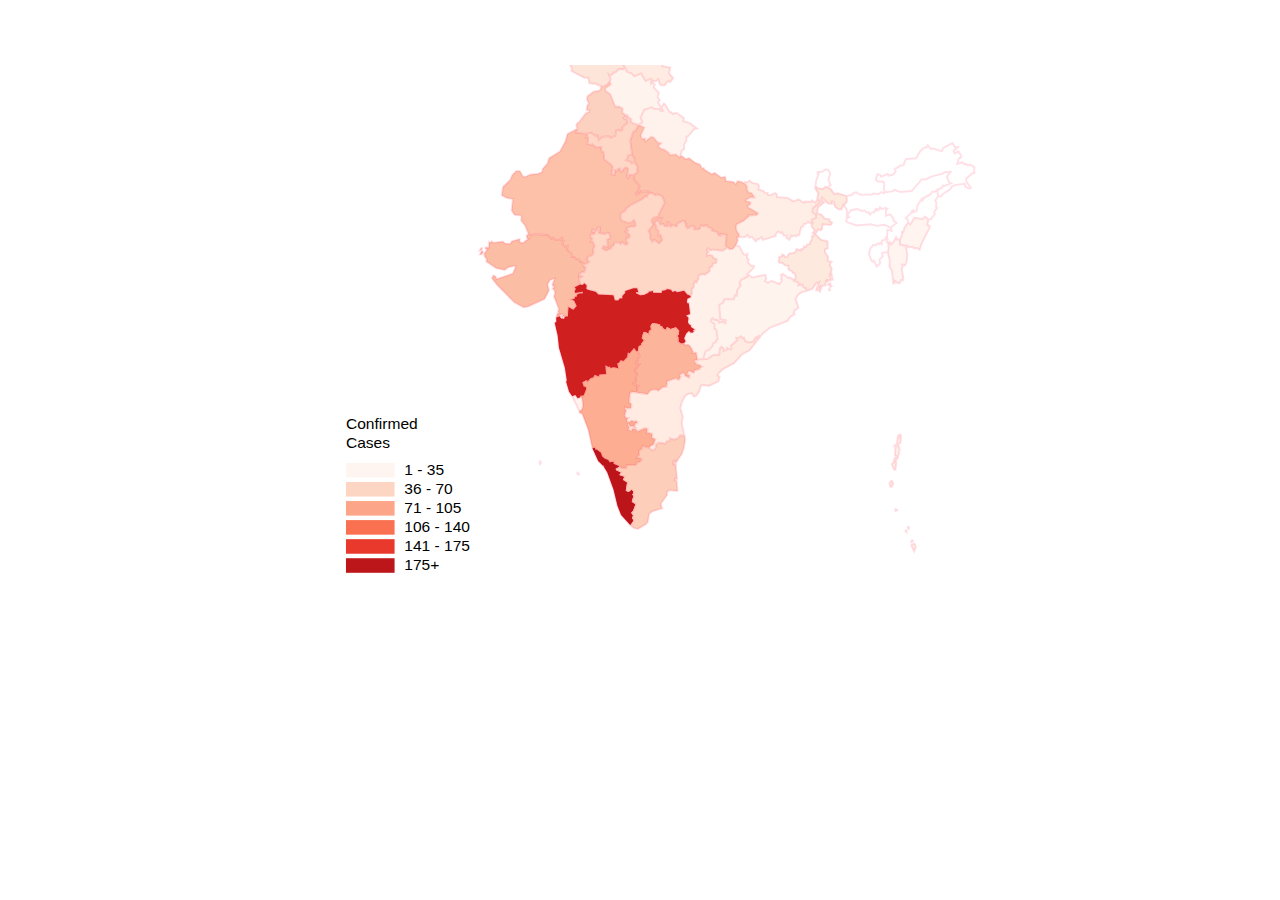
==== try.html @ c1fb84e0 "penultimate commit" ====
<!doctype html>
<html lang="en">
  <head>
    <!-- Required meta tags -->
    <meta charset="utf-8">
    <meta name="viewport" content="width=device-width, initial-scale=1, shrink-to-fit=no">
    <meta http-equiv="X-UA-Compatible" content="ie=edge">
    <!-- Bootstrap CSS -->
    <link rel="stylesheet" href="https://stackpath.bootstrapcdn.com/bootstrap/4.4.1/css/bootstrap.min.css" integrity="sha384-Vkoo8x4CGsO3+Hhxv8T/Q5PaXtkKtu6ug5TOeNV6gBiFeWPGFN9MuhOf23Q9Ifjh" crossorigin="anonymous">
    <link rel="stylesheet" href="./assets/css/bootstrap.min.css">
    <link rel="stylesheet" href="https://use.fontawesome.com/releases/v5.3.1/css/all.css" integrity="sha384-mzrmE5qonljUremFsqc01SB46JvROS7bZs3IO2EmfFsd15uHvIt+Y8vEf7N7fWAU"
     crossorigin="anonymous">
     <style>
      @import url('https://fonts.googleapis.com/css?family=Unlock&display=swap');
      @import url('https://fonts.googleapis.com/css?family=ZCOOL+QingKe+HuangYou&display=swap');
      @import url('https://fonts.googleapis.com/css?family=Bowlby+One+SC&display=swap');
      @import url('https://fonts.googleapis.com/css?family=Righteous&display=swap');
      </style>
<script>
	function setdata(x)
	{
	document.getElementById("state").innerHTML=x
	}
	</script>
</head>
<body>
		<div class="jumbotron bg-transparent sm-12">
			<div class="row">
				<div class="col-sm-3">
					<div class="card bg-dark" align="center" id="state" style=" border: 1px #fff; border-radius: 20px; font-family: Unlock, cursive; color: #fff;">
					</div>
				</div>
				<div class="col-sm-9">
          <div class="card" style="border-color: #fff;">
<svg style="width: 70%; height: auto;" id="chart" viewbox="0 0 650 750"><g class="states"><path class="path-region" d="M585.8972010619714,492.06662929901586L587.2715251524203,495.7991765768742L585.661602646466,500.5640186314718L582.5202904397261,494.0624638023126ZM583.5412169069166,488.4802526366063L584.2872785560173,489.70054491953795L582.0883600112995,491.54910907993303ZM577.7690557270325,478.2664381549165L577.6905229218642,480.74717754569696L576.5125308443369,479.34029559047315ZM580.2821054924245,474.59929049317094L579.9679742717503,478.0812740849344L579.0255806097284,475.6366567684023ZM567.5205246525443,456.8280990778288L568.1487870938925,458.1282723216316L566.4210653801854,458.87110745531857L566.2639997698486,457.1624551760149ZM562.6907571346821,427.40478198118524L564.0650812251306,430.9138924350405L562.337359511424,434.2715372985507L560.9630354209753,433.63747413621866L560.2955065770429,429.79421394979613ZM565.8320693414219,403.5237658183072L566.8529958086121,404.6117943726571L566.499598185354,406.37462139314863L567.1278606267017,406.93708865226097L566.1462005620958,408.73654110633424L567.3241926396233,408.9239454339987L566.3425325750168,416.3393888263923L564.9289420819844,416.3019649994751L562.6122243295135,410.4978556986275L564.2221468354678,409.1488210402193ZM568.0309878861397,402.36042320949014L569.0126479507458,402.6231386317089L568.8163159378244,404.2366403823837L566.970795016365,406.63711434235273L567.0493278215331,403.67385361501636ZM569.3267791714197,391.42572510855916L570.5440376515312,394.547227264266L570.190640028273,399.5071335829117L569.0911807559141,401.9850899440919L566.8137294060277,402.51054810772075L565.871335744006,401.83494822071657L566.2639997698486,393.0055507882631ZM565.7928029388374,390.071144815442L566.18546696468,392.1780923937955L565.2430733026581,392.02762903842597ZM571.6042305213057,379.67212841003015L572.1539601574855,383.40507405099333L570.3869720411944,383.48045375068557L571.8790953393957,384.950096057888L571.6827633264745,388.452632948923L567.6383238602973,391.6890680293433L568.8555823404085,381.4447395930324Z" fill="rgb(255, 240, 233)" onclick="setdata('State: Andaman And Nicobar Islands&lt;br&gt;2 cases. &lt;br&gt;0 cured. &lt;br&gt;0 death. &lt;br&gt;0.66% from Andaman And Nicobar Islands');" pointer-events="all" style="cursor: pointer;"><title>0.66% from Andaman And Nicobar Islands</title></path><path class="path-region" d="M610.1245714564513,135.29448278331319L609.4177762099348,128.347908420424L613.9726789097074,126.53573911703927L615.3470030001561,123.89717920369122L616.2893966621778,124.68083392617774L623.7107467506005,121.8335837197227L621.3940289981299,120.47053795933579L619.2343768559965,114.80263815125454L623.0824843092525,110.11638748227688L616.603527882852,110.32396099773098L615.0328717794821,111.81789483878498L603.9990126533089,114.55406806887851L597.3237242139871,117.7832425961472L593.6326823710679,117.45226771072345L582.9129544655689,129.66491251167872L571.4864313135531,130.73439935392577L565.2038069000739,128.347908420424L563.9080156147936,129.82948269134857L555.5835382669334,131.14560257101954L554.2092141764849,127.52438042885933L554.9160094230015,123.64965085376781L554.0128821635637,120.05732480950917L547.6909913475001,119.60269938929775L546.0810688415461,117.57638923691377L547.9658561655897,112.23269122177987L550.7145043464868,113.18641801669332L551.6176316059248,114.88548845734113L558.1751208374935,112.1082607503701L559.0782480969315,113.76673964481404L563.5153515889513,112.93766065531327L566.6173973931068,109.61812858723346L565.5964709259163,107.08350754791059L571.5649641187217,103.46330691453136L574.5492107151244,103.08844917269403L576.9837276753478,96.83095531220204L587.5071235679256,95.95341126201208L592.4154238909564,87.82898420358185L596.1849985390438,84.97365664045151L598.3839170837618,84.93163685687784L599.6011755638735,82.57715019938291L602.585422160276,86.23384967594029L606.1586647954425,86.14986089649585L614.0119453122918,88.83580049133786L615.5826014156614,85.22575724064927L624.928005230712,80.30417644743488L627.598120606441,84.67950004583213L630.3860351899225,84.4693623115578L626.1452637108237,88.54219659183639L627.4803213986881,90.97365397219528L631.132096839023,88.83580049133786L634.1163434354257,93.6533273976844L633.7236794095832,95.1591242986392L631.7210928777868,95.91161423521862L629.9541047614955,101.67171772558106L635.0980035000318,100.25403132977226L636.9827908240757,102.08850241870095L639.1424429662093,101.88012039258604L640.8701646799159,103.25506084032338L643.1476160298023,102.46353808606614L647.4669203140695,105.08692164672004L647.5061867166537,111.19554936809436L645.3858009771045,111.32003295975528L639.1031765636251,117.03847774051928L639.3387749791304,120.18129701893685L643.8544112763188,126.57694139924706L641.9696239522752,127.07130843561163L638.5534469274455,125.34053585028545L637.4539876550866,122.28774247773009L627.5195878012721,123.60839339911871L624.0641443738589,125.34053585028545L622.6898202834104,127.85382864794428L615.5433350130772,132.37875374099082L613.3836828709441,135.13031797728496Z" fill="#ffffff" onclick="setdata('State: Arunachal Pradesh&lt;br&gt;0 cases. &lt;br&gt;0 cured. &lt;br&gt;0 death. &lt;br&gt;0.00% from Arunachal Pradesh');" pointer-events="all" style="cursor: pointer;"><title>0.00% from Arunachal Pradesh</title></path><path class="path-region" d="M609.4177762099348,128.347908420424L607.5329888858912,130.1174509650187L604.0382790558933,130.48764068354308L602.5461557576918,132.95398939685373L595.7138017080329,136.64838121971837L594.2216784098314,139.312753672636L593.4756167607311,137.67351538125325L588.7636484506213,145.04069535158112L588.2139188144422,150.0611780702307L584.7192089844441,151.60999148785407L584.7977417896127,149.4495157310762L583.1092864784898,150.38733110973197L583.423417699164,151.48775479364116L576.905194870179,157.3478071349473L579.0648470123126,159.4602944786693L579.3789782329868,162.01708963907686L575.3738051693936,167.8912044241173L574.4314115073716,171.69146457862365L573.057087416923,171.77225523238565L572.7822225988332,175.96961134919616L571.0937672877108,179.4349722873422L568.1487870938925,179.47523795262714L566.970795016365,177.13871987540915L564.300679640636,182.29217469594016L561.709097070076,184.50319709332535L561.0023018235595,182.29217469594016L558.8033832788417,182.29217469594016L557.3505263832246,182.33239300255025L558.4107192529991,179.67655623517487L557.7039240064828,177.46113272067595L558.0180552271568,169.6708067076827L562.337359511424,170.43885891526696L561.3164330442335,167.28421601257105L567.4812582499599,162.463227413541L564.2614132380518,159.86632214977203L563.9080156147936,157.26651922590793L560.9237690183909,153.64631256123397L556.6437311367081,155.07066626434516L556.5651983315397,149.2863781241794L558.1358544349096,148.0216662024851L556.7615303444609,147.04205221837634L551.6568980085087,148.0216662024851L550.5181723335659,146.26622522740615L548.790450619859,149.4495157310762L547.2197945164892,149.6534213620514L547.2590609190731,148.14408833193397L546.1988680492987,148.06247430961514L544.510412738176,151.36551158442842L544.4318799330076,151.28401249110186L542.0366293753686,151.81370483966742L540.1518420513248,153.93125371571256L538.8953171686287,151.48775479364116L537.4031938704272,151.97666250222517L534.1833488585194,149.53108016666727L531.7095654957118,150.22426040108343L527.115396393355,148.26650388677592L520.7935055772914,149.36794838379592L516.9453981240351,153.84984555383926L518.8301854480792,156.6161132973694L516.7883325136984,157.10393485696727L516.1993364749346,158.68864672138238L516.4742012930244,149.04164986484795L513.882618722464,145.3267115451314L513.882618722464,143.52829514320348L516.2778692801032,141.11453339006772L516.3171356826874,141.0735998852117L516.3171356826874,134.84300043432734L522.1285632651557,133.57014779897509L522.796092109088,131.84447258776805L525.9766707184119,130.981130465192L530.1389093923422,133.4880032284426L542.115162180537,133.36478067294905L543.3716870632329,132.29656502911888L548.9475162301958,132.74856522593342L551.8924964240143,130.73439935392577L554.6411446049115,132.04998059439362L555.5835382669334,131.14560257101954L563.9080156147936,129.82948269134857L565.2038069000739,128.347908420424L571.4864313135531,130.73439935392577L582.9129544655689,129.66491251167872L593.6326823710679,117.45226771072345L597.3237242139871,117.7832425961472L603.9990126533089,114.55406806887851L615.0328717794821,111.81789483878498L616.603527882852,110.32396099773098L623.0824843092525,110.11638748227688L619.2343768559965,114.80263815125454L621.3940289981299,120.47053795933579L623.7107467506005,121.8335837197227L616.2893966621778,124.68083392617774L615.3470030001561,123.89717920369122L613.9726789097074,126.53573911703927Z" fill="#ffffff" onclick="setdata('State: Assam&lt;br&gt;0 cases. &lt;br&gt;0 cured. &lt;br&gt;0 death. &lt;br&gt;0.00% from Assam');" pointer-events="all" style="cursor: pointer;"><title>0.00% from Assam</title></path><path class="path-region" d="M485.80714087472825,138.04244863786477L488.71285466596214,141.23732943770932L481.1737053697873,147.6951750314571L480.8595741491133,151.03949782554787L484.7862144075377,154.62310702662091L484.3935503816954,157.22587420264972L480.19204530518095,159.21664388617364L480.1135125000126,161.36801003823012L481.33077098012427,162.13877201206242L480.23131170776514,163.63900171567155L476.3832042545091,161.44915484479128L474.73401534597065,163.2336289069866L472.1424327754105,163.59846758650963L471.55343673664674,166.15075356796876L469.5508502048501,166.6770716686517L467.23413245237975,175.08232209326542L465.34934512833615,175.00164317258702L463.93575463530306,176.53407947124572L462.83629536294416,175.28400753031116L460.6766432208108,176.33249891828922L459.49865114328327,175.5663386821093L457.1034005856443,179.83759881314478L454.15842039182576,177.94467117823177L454.15842039182576,175.84863665438832L451.2134401980072,175.32434258439662L449.8783825101432,172.17616744999071L448.1899271990203,173.06453380396107L446.93340231632465,171.73186024773986L445.1664142000336,171.77225523238565L443.1245612656528,174.15435059957724L443.2030940708212,175.92928712739314L429.8917835947616,179.95837372179005L428.43892669914453,177.01780393730758L425.65101211566343,179.55576727419236L424.11962241487754,179.19336422778434L422.74529832442886,181.60836177473874L418.66159245566723,176.7759538511541L416.07000988510686,177.8640881649003L414.02815695072627,174.88061970479282L411.82923840600847,176.89688192991343L411.6721727956715,176.81626388546488L410.3371151078072,177.05810992427143L409.74811906904347,177.34023295722363L405.38954838219206,177.01780393730758L405.74294600545045,176.5743935556677L405.74294600545045,176.49376471153658L404.8398187460127,173.0241606814905L404.7612859408441,173.0241606814905L403.46549465556404,172.0550009662291L402.28750257803677,167.648427754505L402.7979658116319,164.08483094778666L410.3371151078072,160.231686565853L415.52028024892775,155.64016168145275L415.36321463859076,154.50103034894698L419.72178532544194,154.94861326047072L420.78197819521665,153.72772791660634L421.017576610722,153.84984555383926L423.1772287528556,154.82655380298576L425.02274967431504,152.62837753620835L415.00981701533215,146.6745882283567L414.18522256106326,144.91810593422332L416.8946043393762,143.52829514320348L417.169469157466,141.31918974785174L412.4575008473564,139.84524811958414L412.536033652525,138.7391567064534L416.8160715342076,136.15614961743847L421.4102406365646,136.40227899112597L418.1903956246563,131.68005244409335L415.088349820501,131.2278340354381L413.16429609387274,126.78294120153572L413.9103577429735,125.54665191549691L411.6721727956715,122.28774247773009L411.3187751724131,120.38790162497634L414.46008737915304,120.51185494655999L416.03074348252267,118.81721253902549L418.85792446858864,121.25542630396205L424.9442168691469,122.45286762545129L426.08294254408975,124.68083392617774L425.29761449240505,128.14205533895648L430.7949108541993,129.78834129770559L432.0514357368952,131.51562008273226L434.87861672296094,131.6389454993702L435.11421513846653,133.73442782352913L437.3524000857685,134.10401346015198L442.1036347984623,131.84447258776805L444.30255334317985,133.07723476655093L444.42035255093265,135.99204827886274L454.9437484435107,136.5253334974405L461.73683609058526,140.29572172056345L466.6451364136162,138.1654128741249L472.3387647883319,141.76936826579612L473.163359242601,140.41856248266964L479.7601148767544,140.62328216848226L480.27057811034956,139.43564822239404L484.0008863558526,141.64660122970503Z" fill="rgb(255, 238, 230)" onclick="setdata('State: Bihar&lt;br&gt;9 cases. &lt;br&gt;0 cured. &lt;br&gt;1 death. &lt;br&gt;1.00% from Bihar');" pointer-events="all" style="cursor: pointer;"><title>1.00% from Bihar</title></path><path class="path-region" d="M289.0824639276552,54.0637646516293L289.00393112248685,54.789083230061806L289.0824639276552,55.2582638075761L288.88613191473405,55.55677475261518L288.925398317318,55.68469409328429L287.62960703203794,55.55677475261518L287.3940086165326,55.428847060224825L287.3547422139484,55.428847060224825L287.2762094087798,55.30091101347398L287.2762094087798,55.17296660972295L287.0798773958586,55.130316617572134L287.0798773958586,55.08766569647412L287.1191437984428,54.95970735852154L286.687213370016,54.149110210706L287.1584102010272,53.97841536697251L287.3547422139484,53.722345151678724L287.51180782428537,53.636980956856746L287.55107422686956,53.55161303253226L287.62960703203794,53.46624137791957L288.1400702656333,53.594297460931784L288.1793366682175,53.67966352040662L288.1008038630489,53.67966352040662L288.3756686811387,53.722345151678724L288.5327342914759,53.636980956856746L288.45420148630706,54.02109047504723L288.8075991095652,54.02109047504723Z" fill="rgb(255, 239, 231)" onclick="setdata('State: Chandigarh&lt;br&gt;7 cases. &lt;br&gt;0 cured. &lt;br&gt;0 death. &lt;br&gt;0.88% from Chandigarh');" pointer-events="all" style="cursor: pointer;"><title>0.88% from Chandigarh</title></path><path class="path-region" d="M413.08576328870436,194.28818744630757L413.24282889904157,194.24816375552683L414.14595615847907,194.08806257221886L414.26375536623186,194.08806257221886L413.5569601197153,198.96654826005624L415.36321463859076,199.80533311103034L414.656419392074,203.15769374314914L417.9155308065667,206.54547106793126L420.5856461822955,206.54547106793126L420.7034453900483,208.45658925743123L414.18522256106326,215.13438263873684L414.14595615847907,217.99105853874562L407.94186455016825,220.7257944705965L406.4104748493826,223.061949546334L406.01781082354,225.6333049527147L407.1565364984833,226.62162881976866L403.3084290452273,232.22842749122617L403.2298962400587,237.35127442217458L401.38437531859904,236.68190874282033L400.0493176307348,241.0888558909674L390.35051619242586,240.89226704165617L388.897659296809,244.78214144035275L385.04955184355254,246.66619271384707L386.14901111591166,261.4205507529946L391.64630747770616,262.6304208607272L391.41070906220057,265.516479725879L387.52333520636034,264.1518053716392L385.16735105130533,265.43851537350344L383.83229336344107,262.8255143105519L379.51298907917385,261.9279766536116L378.0601321835568,260.4444834065952L376.8036073008609,261.88894702361273L376.7643408982767,264.19080485728404L380.1412515205218,266.17909351675206L380.06271871535364,270.85215751446583L382.222370857487,272.87488012090387L383.4003629350143,282.42562705164846L382.222370857487,282.7744797446722L381.79044042906025,284.9442349709577L378.45279620939937,286.68669015039103L378.33499700164657,288.9310880180375L374.8010207690643,292.8356180710118L370.99217971839266,294.41925350416756L368.5183963555851,302.71092135737996L363.49229682480154,302.55685123387605L363.37449761704875,302.6338872036207L362.785501578285,303.17308817223574L362.58916956536405,303.1345767646559L361.33264468266793,296.27226769456837L361.33264468266793,296.11789080489865L357.1704060087379,296.0406995726706L358.03426686559123,294.72816379569036L356.93480759323256,292.56516245329766L356.97407399581675,292.4492458477226L355.3641514898627,289.66597270681575L352.85110172447094,287.69299851928355L350.298785556495,288.4281731130699L349.0029942712147,286.0285438849872L350.37731836166313,284.32445995552666L349.0029942712147,281.0686021433751L351.0841136081797,276.37253654530315L354.06836020458263,273.4969821867796L354.85368825626733,275.090532697108L357.4060044242433,275.5567787158085L358.97666052761315,274.2744290553496L358.07353326817565,272.95264991724986L359.8797877870509,272.25264925782085L355.87461472345785,269.5677968229186L355.95314752862646,268.049201635083L353.75422898390866,266.5298288471309L352.85110172447094,264.3078002078316L353.44009776323446,260.05396480033L351.0055808030115,257.8660888591609L355.0892866717727,256.3023061940036L353.6756961787398,245.01771713522118L352.34063849087556,245.0962379604785L351.7123760495276,243.5646839597448L352.3013720882914,240.5383719597831L355.4819506976155,239.00430319315825L355.79608191828925,237.54811564034372L357.05260680098513,234.90926896053242L356.6599427751428,231.16324192824828L358.8195949172764,228.67617644252687L358.85886131986035,226.0286782994453L360.31171821547787,222.74530331901212L361.7645751110947,223.85340015881025L363.7671616428911,219.45786396620565L363.6886288377227,216.721809437464L365.0236865255872,215.80915677783128L365.1414857333398,216.08695432746396L367.4189370832262,215.09468461280454L370.0890524589547,215.72978062845186L370.16758526412355,215.6900916499186L375.15441839232244,212.2348356658777L375.2329511974913,208.49638910512863L378.217197793894,206.94373808540445L378.1779313913096,204.63292607079592L381.86897323422863,203.43685731384073L382.4972356755766,200.0050027069123L378.8061938326575,198.24736758890862L378.76692743007334,198.167445942739L377.785267365467,196.04859544465648L374.5261559509747,195.40859046081573L372.36650380884134,196.44851552213743L372.48430301659414,193.5676627340685L373.78009430187376,192.44643212777328L372.24870460108855,189.8817169147302L373.3481638734472,188.55824640740798L375.93974644400737,190.76363711725878L378.37426340423053,189.92181101653836L378.57059541715216,189.84162216283505L388.7405936864718,191.04418223630887L393.3347627888286,187.7959260428164L395.88707895680477,189.52084073555505L398.91059195579146,189.20001765951645L402.32676898062095,185.1460280642189L405.58588039511324,186.59178142078372L410.2193159000544,194.68838906355626L413.007230483536,195.40859046081573Z" fill="rgb(255, 240, 233)" onclick="setdata('State: Chhattisgarh&lt;br&gt;6 cases. &lt;br&gt;0 cured. &lt;br&gt;0 death. &lt;br&gt;0.66% from Chhattisgarh');" pointer-events="all" style="cursor: pointer;"><title>0.66% from Chhattisgarh</title></path><path class="path-region" d="M225.6279573515135,260.13207271796495L225.66722375409768,260.40543390573447L225.58869094892907,260.7178152402005L224.92116210499694,261.3034399339142L224.72483009207576,261.0301630590016L224.37143246881737,260.9520792445316L224.09656765072805,260.9520792445316L223.90023563780665,260.9130365524055L223.66463722230128,260.75686054973977L223.38977240421127,260.6397230500085L222.76150996286356,261.1472848572482L222.52591154735796,260.9520792445316L222.1725139240998,260.4444834065952L222.09398111893097,260.05396480033L222.1332475215156,259.8586858208278L222.01544831376282,259.8196284497517L221.9369155085942,260.13207271796495L221.89764910601002,260.1711258897281L221.34791946983046,259.975854783438L221.58351788533605,259.4680884674397L221.58351788533605,259.1165058941947L221.42645227499906,259.0383706446286L221.30865306724627,258.41321278037896L221.38718587241488,258.37413593196635L221.38718587241488,258.1787437733273L220.75892343106693,257.04520867733294L220.91598904140415,256.92792101596103L221.1123210543251,257.04520867733294L221.50498508016767,257.35795246116237L222.21178032668377,256.7715300449543L222.1332475215156,256.5369276743598L222.1725139240998,256.4978254217581L222.3295795344368,256.732430976308L222.60444435252657,256.9670174331528L222.68297715769472,256.732430976308L222.68297715769472,256.4978254217581L223.07564118353753,256.3023061940036L223.3112395990429,256.2632007550347L223.4290388067957,256.3023061940036L223.54683801454848,256.14588125008487L223.6253708197171,255.75478167612323L223.82170283263804,256.732430976308L224.09656765072805,256.69333137717L224.292899663649,256.61513058715025L224.6855636894918,256.4978254217581L224.80336289724414,256.5369276743598L224.96042850758113,256.61513058715025L224.92116210499694,256.8106285831759L224.84262929982833,257.1233978016888L224.80336289724414,257.1233978016888L224.76409649465995,257.04520867733294L224.56776448173878,257.08430350445536L224.52849807915436,257.2406775147225L224.4106988714018,257.1624915690996L224.33216606623319,257.39704305104465L224.2536332610648,257.55340011770465L224.09656765072805,257.5924880614867L223.82170283263804,257.82700461711096L223.6253708197171,258.1396637578167L223.27197319645848,258.061502142478L223.19344039129032,258.10058321422264L222.95784197578473,258.60858910953914L223.07564118353753,258.72580857911765L223.15417398870568,258.8039522566504L223.1149075861215,259.1165058941947L223.27197319645848,259.4680884674397L223.6253708197171,259.3508990110848L223.66463722230128,259.4290258412242L223.82170283263804,259.4290258412242L224.01803484555944,259.4680884674397L224.44996527398598,258.5695148985381L224.72483009207576,258.6476627932584L224.88189570241275,258.6476627932584L225.15676052050253,258.6476627932584L225.2745597282551,258.72580857911765L225.86355576701885,258.96023328887196L225.82428936443466,259.1165058941947L225.2745597282551,259.4680884674397L225.2745597282551,259.7805705534615Z" fill="#ffffff" onclick="setdata('State: Dadra And Nagar Haveli&lt;br&gt;0 cases. &lt;br&gt;0 cured. &lt;br&gt;0 death. &lt;br&gt;0.00% from Dadra And Nagar Haveli');" pointer-events="all" style="cursor: pointer;"><title>0.00% from Dadra And Nagar Haveli</title></path><path class="path-region" d="M218.56000488634913,255.44186370412052L219.30606653544987,253.56363871427186L219.9343289767976,255.52009639200372Z" fill="#ffffff" onclick="setdata('State: Daman And Diu&lt;br&gt;0 cases. &lt;br&gt;0 cured. &lt;br&gt;0 death. &lt;br&gt;0.00% from Daman And Diu');" pointer-events="all" style="cursor: pointer;"><title>0.00% from Daman And Diu</title></path><path class="path-region" d="M241.57011680071741,342.115430162894L243.80830174801918,342.0392652295607L244.98629382554668,350.56011657151635L243.5727033325138,354.85133912223574L241.02038716453785,355.800080684418L233.7953690890365,340.7442214363901L236.97594769836041,339.44872284847577L239.37119825599962,342.87699349150614Z" fill="rgb(255, 243, 237)" onclick="setdata('State: Goa&lt;br&gt;3 cases. &lt;br&gt;0 cured. &lt;br&gt;0 death. &lt;br&gt;0.33% from Goa');" pointer-events="all" style="cursor: pointer;"><title>0.33% from Goa</title></path><path class="path-region" d="M141.00885978246288,190.80371693612403L142.02978624965363,192.44643212777328L140.81252776954193,194.72840569786155L138.65287562740832,194.92847925510233ZM141.00885978246288,187.5551442710314L140.61619575662053,190.1623619797674L138.41727721190273,190.68347553413867ZM216.04695512095736,234.94867343685718L215.26162706927266,231.00540104278673L213.6124381607342,230.53182314164013L215.26162706927266,227.60958827398377L213.57317175814978,227.25396478161838L213.33757334264442,225.8705359740904L215.69355749769898,219.6163886002168L210.90305638242125,221.20111157552873L208.42927301961367,225.83099893193332L209.9213963178147,231.9917557430524L205.40576002062676,240.77430703788735L189.7384653895126,247.99996489664738L189.659932584344,248.31370189742609L187.3432148318734,248.62740401899418L186.95055080603083,248.78424201093304L184.00557061221252,249.5291036448329L174.14970356356685,244.23238763750436L156.3227567903191,226.1472789099961L151.10032524661437,219.29932979825446L152.51391573964725,216.56311009052473L154.79136708953342,217.39617447514735L156.28349038773467,220.13152787204575L172.65758026536537,214.49914173559335L175.6810932643525,207.42157686479163L173.59997392738728,206.864089632601L167.31734951390786,208.53618833711454L164.33310291750513,210.9627800568344L155.65522794638673,209.13310298087936L145.09256565122473,202.0407327234106L146.0742257158306,200.32444123741203L143.40411034010208,196.48850402043513L143.28631113234928,194.04803567097326L146.5061561442576,189.72133400588018L144.73916802796657,189.36043440603225L144.38577040470818,187.67553810091187L147.91974663729047,187.67553810091187L148.19461145538003,181.84972945887256L149.60820194841313,182.85517056649041L151.21812445436717,181.2865009165783L152.27831732414165,182.8149608896174L162.4875819960455,181.5279005556289L164.9613653588533,183.77981021905362L169.9481984870522,183.8200039978185L171.55812099300647,181.4474366733051L179.6862663279453,178.99200574756156L179.6862663279453,182.2117360895699L182.23858249592126,182.93558793042945L185.02649707940304,182.3726106448783L184.90869787165025,181.36697012715786L189.03167014299606,178.71007570743961L187.10761641636782,178.54895806382547L186.95055080603083,175.48567602555852L188.8353381300749,173.95257011043293L192.17298234973578,175.32434258439662L195.5106265693969,174.0736404439512L208.46853942219786,174.92096153906385L212.59151169354368,179.27390292773674L213.92656938140794,177.38053355202396L217.26421360106906,180.15965186167602L221.54425148275186,180.19990548416172L221.62278428792,178.4281127811281L223.6253708197171,177.62232297633227L223.4290388067957,179.51550294821845L225.2352933256709,180.68289684692786L223.38977240421127,183.53863365128728L226.37401900061423,186.8728012528839L229.20119998667974,186.10995830983842L228.25880632465805,189.8817169147302L233.48123786836254,194.28818744630757L233.01004103735158,197.5279813302031L236.38695165959666,197.64789333519252L237.56494373712417,199.72546085163043L239.4889974637524,199.7653972971932L239.84239508701057,199.80533311103034L241.80571521622278,201.1228610516419L241.6486496058858,202.75883547006333L243.80830174801918,202.75883547006333L245.0648266307153,204.9517829961651L246.08575309790558,207.85951760725624L247.53860999352287,207.77989757240852L247.53860999352287,209.6503171484086L246.12501950048977,212.91036144604942L244.27949857903013,212.83089694700203L240.90258795678528,215.45194512039035L241.21671917745903,216.84082763905735L244.20096577386198,217.63414427576322L242.74810887824447,218.9822328422989L240.66698954127992,218.22897444460034L241.96278082655977,225.8705359740904L236.38695165959666,228.55768752997324L237.4864109319558,230.45288542905263L236.3084188544285,232.5833964327719L236.93668129577622,234.47578219203723L244.47583059195154,233.33262308869308L244.7506954100411,234.791052120948L240.7847887490325,235.22448886207553L238.70366941206748,236.40624011733297L238.4680709965619,238.2172704125053L236.42621806218108,238.76821695433682L236.26915245184432,240.57769586868176L233.01004103735158,241.2854308015077L235.83722202341755,242.50388465695158L238.3502717888091,248.07840241866882L234.9340947639796,251.84084793112618L229.8687288306121,249.0978918788278L229.31899919443254,258.6476627932584L227.27714626005172,258.53044016018845L225.6279573515135,260.13207271796495L225.2745597282551,259.7805705534615L225.2745597282551,259.4680884674397L225.82428936443466,259.1165058941947L225.86355576701885,258.96023328887196L225.2745597282551,258.72580857911765L225.15676052050253,258.6476627932584L224.88189570241275,258.6476627932584L224.72483009207576,258.6476627932584L224.44996527398598,258.5695148985381L224.01803484555944,259.4680884674397L223.82170283263804,259.4290258412242L223.66463722230128,259.4290258412242L223.6253708197171,259.3508990110848L223.27197319645848,259.4680884674397L223.1149075861215,259.1165058941947L223.15417398870568,258.8039522566504L223.07564118353753,258.72580857911765L222.95784197578473,258.60858910953914L223.19344039129032,258.10058321422264L223.27197319645848,258.061502142478L223.6253708197171,258.1396637578167L223.82170283263804,257.82700461711096L224.09656765072805,257.5924880614867L224.2536332610648,257.55340011770465L224.33216606623319,257.39704305104465L224.4106988714018,257.1624915690996L224.52849807915436,257.2406775147225L224.56776448173878,257.08430350445536L224.76409649465995,257.04520867733294L224.80336289724414,257.1233978016888L224.84262929982833,257.1233978016888L224.92116210499694,256.8106285831759L224.96042850758113,256.61513058715025L224.80336289724414,256.5369276743598L224.6855636894918,256.4978254217581L224.292899663649,256.61513058715025L224.09656765072805,256.69333137717L223.82170283263804,256.732430976308L223.6253708197171,255.75478167612323L223.54683801454848,256.14588125008487L223.4290388067957,256.3023061940036L223.3112395990429,256.2632007550347L223.07564118353753,256.3023061940036L222.68297715769472,256.4978254217581L222.68297715769472,256.732430976308L222.60444435252657,256.9670174331528L222.3295795344368,256.732430976308L222.1725139240998,256.4978254217581L222.1332475215156,256.5369276743598L222.21178032668377,256.7715300449543L221.50498508016767,257.35795246116237L221.1123210543251,257.04520867733294L220.91598904140415,256.92792101596103L220.75892343106693,257.04520867733294L221.38718587241488,258.1787437733273L221.38718587241488,258.37413593196635L221.30865306724627,258.41321278037896L217.30348000365325,259.8586858208278L218.56000488634913,255.44186370412052L219.9343289767976,255.52009639200372L219.30606653544987,253.56363871427186L219.973595379382,251.018239431947L214.94749584859846,237.9023943225926Z" fill="rgb(252, 189, 165)" onclick="setdata('State: Gujarat&lt;br&gt;45 cases. &lt;br&gt;0 cured. &lt;br&gt;3 death. &lt;br&gt;5.86% from Gujarat');" pointer-events="all" style="cursor: pointer;"><title>5.86% from Gujarat</title></path><path class="path-region" d="M294.03003065327016,58.07099211301295L295.5614203540556,59.30561587282989L295.5614203540556,59.475848071247924L302.1189095856248,61.772546098126554L299.29172859955906,67.33312236165011L296.7786788341675,68.6043525183668L293.5195674196748,77.60698640326586L295.28655553596604,92.27205361393362L291.00651765428324,93.1930049987302L291.0850504594514,95.91161423521862L289.0824639276552,97.91692745422733L293.8729650429332,99.71172166603856L294.89389151012347,101.42160726357542L297.9174045091104,99.41965066438581L301.3728479365243,105.71105694185462L300.27338866416517,107.45765816647031L301.3335815339399,109.61812858723346L296.8179452367517,113.31078587234805L292.6557065628217,113.06204294512975L291.4777144852942,116.2520580532805L290.0248575896769,115.00975793006194L291.3206488749572,106.62612273506693L289.0824639276552,105.04530607974641L285.8626189157469,107.6654911338045L286.0589509286681,109.11975315937246L283.7814995787819,109.90879376163349L282.7998395141758,106.50136430050998L280.7972529823792,106.62612273506693L280.4045889565366,108.87052169843167L277.6166743730555,108.28886807407184L277.53814156788667,113.26933072208664L274.0826981404732,112.14973837808293L275.45702223092167,105.04530607974641L274.67169417923674,104.4626021162452L274.86802619215814,103.87973740387963L272.59057484227196,101.67171772558106L266.77914725980327,97.24870373367025L265.99381920811834,89.38095391909599L264.69802792283826,89.25516207691021L263.4022366375582,86.73771019165781L263.71636785823216,84.30123658672665L258.45466991194326,84.93163685687784L254.44949684835,81.48307204905768L253.19297196565412,82.36679614198579L249.58046292790345,81.39888785848223L250.20872536925117,74.44163678166694L247.89200761678103,74.65281458659888L249.30559810981367,72.20178897093695L248.71660207105015,70.59432178763564L253.6249023940809,69.62075437104306L256.9232802111576,72.41320198890833L258.25833789902185,71.9480639675055L258.8866003403698,73.46993361824173L260.3001908334029,72.75141655003051L260.967719677335,77.39611723708026L264.8550935331755,73.80797051902539L271.41258276474446,73.25863171451726L273.41516929654085,74.9061987528496L278.1271376066504,72.62459276046854L278.2449368144032,72.70914284273806L278.99099846350396,67.12117188033517L282.0145114624909,66.56999509898458L283.8992987865347,67.88408819840618L285.54848769507316,66.40037155257573L284.920225253725,64.40621059494083L290.61385362844067,59.475848071247924L290.65312003102486,59.30561587282989L288.925398317318,55.68469409328429L288.88613191473405,55.55677475261518L289.0824639276552,55.2582638075761L289.00393112248685,54.789083230061806L289.0824639276552,54.0637646516293L288.0615374604647,51.15979378170641L290.3782552129355,51.373468422037604L292.3023089395633,54.53311914352594L294.7368258997865,55.599415460677164Z" fill="rgb(254, 215, 199)" onclick="setdata('State: Haryana&lt;br&gt;33 cases. &lt;br&gt;11 cured. &lt;br&gt;0 death. &lt;br&gt;3.65% from Haryana');" pointer-events="all" style="cursor: pointer;"><title>3.65% from Haryana</title></path><path class="path-region" d="M325.3646199154987,44.00951125489598L326.9745424214525,46.924190706502145L324.9326894870719,47.181157415460916L323.44056618887043,45.12446706225012L317.74693781415476,45.16733711355835L316.0192161004479,43.40888323621596L307.85180436292467,46.067388436929264L304.08222971483724,54.02109047504723L306.00628344146526,59.22049425758894L301.8833111701192,61.38994854771522L302.1189095856248,61.772546098126554L295.5614203540556,59.475848071247924L295.5614203540556,59.30561587282989L294.03003065327016,58.07099211301295L294.7368258997865,55.599415460677164L292.3023089395633,54.53311914352594L290.3782552129355,51.373468422037604L288.0615374604647,51.15979378170641L287.2762094087798,50.518629099017744L287.2762094087798,50.43312450936082L285.27362287698315,49.192885136939026L285.7448197079941,44.95297733519601L282.09304426765925,42.63637182056107L278.2056704118188,43.02266628649147L272.78690685519314,29.801470068131266L267.839340129578,26.68735932146717L268.07493854508357,23.914928706156502L273.3759028939569,20.269878268962202L272.433509231935,16.835285469622136L273.33663649137225,15.44225017160204L273.1403044784513,13.089125896619748L271.33404995957585,9.51012110950046L273.53296850429365,10.427357711223863L274.9858253999107,9.772235357767158L276.3208830877752,7.936650385187477L278.83393285316697,7.36812117512693L281.3862490211427,4.216146208269265L288.61126709664427,4.43520888824537L290.6923864336093,7.36812117512693L294.5404938868653,8.505003584273481L297.7603388987734,11.78053946620662L304.5926929484324,8.67984611803638L309.18686205078916,16.574170984078705L314.76269121775204,14.091748307901298L316.3726137237063,15.964760980021197L314.8019576203362,16.8788009813735L314.9982896332576,19.00981427482384L316.2940809185377,17.879376590161314L318.6500650735925,20.183004636267242L317.6684050089864,23.091074214301784L323.0479021630281,28.807243418844223L321.634311669995,33.0830297751711L323.99029582505,36.488122645102976L322.1840413061748,38.25292756127851Z" fill="rgb(255, 243, 237)" onclick="setdata('State: Himachal Pradesh&lt;br&gt;3 cases. &lt;br&gt;0 cured. &lt;br&gt;1 death. &lt;br&gt;0.33% from Himachal Pradesh');" pointer-events="all" style="cursor: pointer;"><title>0.33% from Himachal Pradesh</title></path><path class="path-region" d="M480.23131170776514,163.63900171567155L479.9564468896756,165.94829225359098L483.33335751192067,170.1559211928485L481.13443896720287,172.9030372218083L482.1946318369776,173.22601947545667L481.959033421472,176.29218078099046L480.34911091551794,176.29218078099046L480.34911091551794,179.75707886247767L478.34652438372154,182.33239300255025L478.5035899940583,184.1817182495218L475.1266793718132,184.82463368530438L474.10575290462293,187.47487844567593L472.2602319831633,186.47133450757565L471.59270313923093,189.15991184466918L468.8440549583338,189.5609406908435L469.0403869712552,190.96402972870192L464.6425498818196,189.32033119618416L462.83629536294416,193.00711056776396L456.7892693649701,194.04803567097326L455.14008045643186,197.24816439333716L452.9411619117143,197.76779961943788L451.4490386135128,195.24856363519712L449.6820504972218,194.96849204421335L449.7605833023904,196.76840565467938L446.58000469306626,197.5279813302031L446.1480742646395,202.43970376773478L447.5616647576726,203.5963656033244L449.6820504972218,203.35709941958265L452.7055634962087,206.22681286977684L455.8861421055324,206.54547106793126L456.2788061313752,210.2867460910271L460.126913584631,212.5924888596083L460.401778402721,214.06232381810196L462.2080329215962,214.10203756444014L463.7394226223819,217.47550013958L463.3074921939551,220.01265850415882L461.61903688283246,220.88424299703115L457.73166302699224,218.50651578982337L456.43587174171194,219.14078609180535L450.2317801334011,214.6976711362907L448.2291936016047,216.32504303620942L449.4071856791322,217.75312108655447L448.5040584196945,220.32963159291182L449.4857184843004,221.43873811222204L447.16900073183,225.356508817372L438.726724176217,221.9931171333194L435.2320143462191,224.09078945309807L432.0121693343108,222.03271119759432L433.42575982734365,219.45786396620565L432.48336616532174,215.88853051743848L419.1720556892626,218.5858079377249L414.18522256106326,215.13438263873684L420.7034453900483,208.45658925743123L420.5856461822955,206.54547106793126L417.9155308065667,206.54547106793126L414.656419392074,203.15769374314914L415.36321463859076,199.80533311103034L413.5569601197153,198.96654826005624L414.26375536623186,194.08806257221886L414.14595615847907,194.08806257221886L413.24282889904157,194.24816375552683L413.08576328870436,194.28818744630757L413.007230483536,195.40859046081573L410.2193159000544,194.68838906355626L405.58588039511324,186.59178142078372L402.32676898062095,185.1460280642189L404.2900891098334,180.44141318704703L403.5440274607324,177.50143129468103L405.38954838219206,177.01780393730758L409.74811906904347,177.34023295722363L410.3371151078072,177.05810992427143L411.6721727956715,176.81626388546488L411.82923840600847,176.89688192991343L414.02815695072627,174.88061970479282L416.07000988510686,177.8640881649003L418.66159245566723,176.7759538511541L422.74529832442886,181.60836177473874L424.11962241487754,179.19336422778434L425.65101211566343,179.55576727419236L428.43892669914453,177.01780393730758L429.8917835947616,179.95837372179005L443.2030940708212,175.92928712739314L443.1245612656528,174.15435059957724L445.1664142000336,171.77225523238565L446.93340231632465,171.73186024773986L448.1899271990203,173.06453380396107L449.8783825101432,172.17616744999071L451.2134401980072,175.32434258439662L454.15842039182576,175.84863665438832L454.15842039182576,177.94467117823177L457.1034005856443,179.83759881314478L459.49865114328327,175.5663386821093L460.6766432208108,176.33249891828922L462.83629536294416,175.28400753031116L463.93575463530306,176.53407947124572L465.34934512833615,175.00164317258702L467.23413245237975,175.08232209326542L469.5508502048501,166.6770716686517L471.55343673664674,166.15075356796876L472.1424327754105,163.59846758650963L474.73401534597065,163.2336289069866L476.3832042545091,161.44915484479128Z" fill="#ffffff" onclick="setdata('State: Jharkhand&lt;br&gt;0 cases. &lt;br&gt;0 cured. &lt;br&gt;0 death. &lt;br&gt;0.00% from Jharkhand');" pointer-events="all" style="cursor: pointer;"><title>0.00% from Jharkhand</title></path><path class="path-region" d="M301.4906471442771,293.9172104677699L303.2969016631523,299.8208937234376L301.0587167158503,302.44129387319293L301.2943151313557,304.28972213753843L299.8807246383228,304.7901588918964L299.56659341764885,306.9450178033246L303.3754344683207,308.02192088309135L298.54566695045855,313.5547948663316L298.46713414528995,315.0517166317585L300.62678628742333,317.43008107426266L299.17392939180627,323.7133049246405L299.8414582357386,324.7083810037729L299.17392939180627,326.3152142781427L296.30748200315657,327.2330749073577L296.8572116393357,328.41829154582456L302.2367087933776,330.06164542663146L300.4304542745024,331.2077219843322L300.82311830034473,337.16143227288296L296.2682156005719,336.5131060148343L293.24470260158523,337.3520945076014L292.5771737576529,347.32902781108413L294.5012274842811,348.6598093626918L294.7760923023709,350.78808975398005L293.833698640349,353.29489976966084L289.74999277158713,353.33286916852103L288.33640227855426,352.1936242801677L287.78667264237515,354.3958607341439L289.5536607586662,354.4717775190631L287.74740623979073,361.1087840711228L289.5536607586662,363.3060162766832L291.4777144852942,363.2302697984917L289.90705838192457,364.8206451809065L290.8494520439465,367.54554287107084L292.7735057705743,367.54554287107084L294.6190266920337,365.7669984756191L298.23153572978435,366.97800713487123L298.8597981711323,365.91839439447017L300.66605269000775,367.16719453083437L300.8623847029289,368.71819915140503L298.7812653659639,368.83166411793457L297.8781381065262,370.87349596577184L299.2524621969749,373.7076960473913L298.0352037168632,373.7076960473913L297.40694127551524,371.36489654560575L294.3048954713597,371.8562385799614L292.34157534214773,370.87349596577184L292.3023089395633,368.71819915140503L290.92798484911464,369.8148952791221L292.5771737576529,373.1787924993846L291.3991816801256,375.2562418445063L294.8546251075393,376.23794963177056L296.15041639281935,373.7454722987746L299.37026140472767,374.9541316420022L301.1765159236031,377.0684463838161L307.8910707655091,373.6321425159199L310.16852211539526,373.85879899619727L311.30724779033835,374.42538625570023L310.8360509593274,378.0874689938522L316.0977489056165,379.2948821308229L315.66581847718976,383.36738370871245L319.3568603201088,384.8370642961329L317.4720729960652,390.3721982230004L313.70249834797755,392.479003977048L313.3491007247194,394.171257074373L306.3989474673076,392.25332217987386L305.1031561820273,395.3366632661407L302.433040806299,396.5393501944001L302.5508400140518,401.3094142464025L300.1555894564124,404.0115337159831L304.7104921561852,404.6493081380428L305.4172874027015,405.6620677917135L303.6110328838263,408.4366790572366L300.58751988483937,408.886465149751L299.56659341764885,411.69668394471773L290.26045600518273,411.50938641396016L289.39659514832897,414.76734659973806L284.1741636046245,414.54272862612925L283.34956915035514,413.0450151646137L281.93597865732227,413.7190423452204L281.81817944956947,412.6330643070222L276.3994158929436,410.31051216964784L276.3601494903594,408.1742844747877L272.3157100241822,408.73654110633424L270.9021195311491,406.37462139314863L267.05401207789305,404.98691867690104L264.50169590991686,402.4730173332285L263.4022366375582,399.05645407984247L258.8866003403698,395.63736473935944L257.7478746654267,395.90046224717776L257.04107941891016,393.6824491343889L254.52802965351862,394.24645360875024L250.20872536925117,374.9163663327757L244.04390016352477,358.94824874915287L241.373784787796,357.810648841486L241.02038716453785,355.800080684418L243.5727033325138,354.85133912223574L244.98629382554668,350.56011657151635L243.80830174801918,342.0392652295607L241.57011680071741,342.115430162894L242.27691204723374,340.3251394207009L245.49675705914183,340.0584260435976L247.931274019365,334.18580510562856L248.2454052400392,331.7424318404464L245.45749065655764,330.4819162730643L244.16169937127756,326.3152142781427L248.00980682453383,324.36396366960577L249.03073329172435,324.2874218750712L249.3841309149825,325.7414297381346L252.99663995273295,322.14356894695015L255.39189051037192,321.4924946688631L256.9232802111576,318.5803080220616L260.8891868721664,320.4964970502816L261.8708469367725,318.4269667392224L268.5854017786785,317.8902182207784L267.99640573991496,308.8678140447108L271.0591851414863,310.8279229549749L272.51204203710313,310.17468110332385L273.1795708810355,311.6731057203678L276.4779486981122,310.86634497642746L281.07211780046896,311.9035731733958L280.16899054103146,306.71420730824815L281.6611138392327,306.52185292633595L283.54590116327654,303.7122003289812L286.49088135709485,304.67468024955883L290.3389888103509,300.43764849855137L291.0850504594514,295.8863115309047L292.89130497832707,296.50381909967666L297.3676748729313,291.21253816619134L300.0377902486598,294.49648388010377Z" fill="rgb(252, 173, 146)" onclick="setdata('State: Karnataka&lt;br&gt;55 cases. &lt;br&gt;3 cured. &lt;br&gt;2 death. &lt;br&gt;7.08% from Karnataka');" pointer-events="all" style="cursor: pointer;"><title>7.08% from Karnataka</title></path><path class="path-region" d="M281.93597865732227,413.7190423452204L278.4412688273244,415.4411396572974L279.0302648660879,417.0503884566028L283.9385651891189,419.18278524885545L282.2893762805804,421.91244337704086L287.51180782428537,423.5196454620599L285.8626189157469,426.73256027376874L290.26045600518273,429.5329219934179L288.88613191473405,437.96257409005443L291.752579303384,439.3041627957532L294.9331579127079,437.03072596384277L296.46454761349355,438.67067476426905L296.5038140160775,441.20420043917227L295.3650883411344,441.5021878379114L296.6608796264147,443.81106409336485L295.01169071787626,449.4304592194092L298.8597981711323,451.9221274560124L296.54308041866193,458.3511320720039L294.4619610816969,460.69068468378833L296.46454761349355,463.88297753424183L295.24728913338186,465.5898384120737L296.7786788341675,469.03931885846475L293.5981002248436,473.5247129501021L284.0563643968717,462.9922639847522L280.28678974878403,453.557887800259L276.2423502826068,436.88161579706883L269.8419266613746,419.2575898717645L266.3079504287923,413.26970111794674L266.19015122103974,413.0450151646137L260.45725644373965,407.46199852093497L254.52802965351862,394.24645360875024L257.04107941891016,393.6824491343889L257.7478746654267,395.90046224717776L258.8866003403698,395.63736473935944L263.4022366375582,399.05645407984247L264.50169590991686,402.4730173332285L267.05401207789305,404.98691867690104L270.9021195311491,406.37462139314863L272.3157100241822,408.73654110633424L276.3601494903594,408.1742844747877L276.3994158929436,410.31051216964784L281.81817944956947,412.6330643070222ZM266.19015122103974,412.59561251950896L266.19015122103974,412.6330643070222L266.1508848184553,412.7828686065484L266.22941762362393,412.8203189690718L266.3472168313767,412.89521883967143L266.4650160391293,412.8577690467613L266.5042824417137,412.8577690467613L266.6220816494663,412.8203189690718L266.7006144546349,412.7828686065484L266.6613480520507,412.670515809428L266.4650160391293,412.4083493034168L266.4650160391293,412.14616881105934L266.4257496365451,412.07125752741024L266.2686840262081,412.1087133121715L266.22941762362393,412.14616881105934L266.22941762362393,412.22107895143404L266.3079504287923,412.2959879489721Z" fill="rgb(187, 21, 26)" onclick="setdata('State: Kerala&lt;br&gt;173 cases. &lt;br&gt;11 cured. &lt;br&gt;0 death. &lt;br&gt;19.47% from Kerala');" pointer-events="all" style="cursor: pointer;"><title>19.47% from Kerala</title></path><path class="path-region" d="M241.25598558004322,421.94982585667566L238.86073502240424,420.15515952857345L239.68532947667336,419.40719581253893ZM201.87178378804424,410.7226584224609L200.77232451568557,410.7226584224609L199.94773006141645,408.47416283216023L200.85085732085417,407.76192125219524Z" fill="#ffffff" onclick="setdata('State: Lakshadweep&lt;br&gt;0 cases. &lt;br&gt;0 cured. &lt;br&gt;0 death. &lt;br&gt;0.00% from Lakshadweep');" pointer-events="all" style="cursor: pointer;"><title>0.00% from Lakshadweep</title></path><path class="path-region" d="M393.3347627888286,187.7959260428164L388.7405936864718,191.04418223630887L378.57059541715216,189.84162216283505L378.37426340423053,189.92181101653836L375.93974644400737,190.76363711725878L373.3481638734472,188.55824640740798L372.24870460108855,189.8817169147302L373.78009430187376,192.44643212777328L372.48430301659414,193.5676627340685L372.36650380884134,196.44851552213743L374.5261559509747,195.40859046081573L377.785267365467,196.04859544465648L378.76692743007334,198.167445942739L378.8061938326575,198.24736758890862L382.4972356755766,200.0050027069123L381.86897323422863,203.43685731384073L378.1779313913096,204.63292607079592L378.217197793894,206.94373808540445L375.2329511974913,208.49638910512863L375.15441839232244,212.2348356658777L370.16758526412355,215.6900916499186L370.0890524589547,215.72978062845186L367.4189370832262,215.09468461280454L365.1414857333398,216.08695432746396L365.0236865255872,215.80915677783128L363.6886288377227,216.721809437464L363.7671616428911,219.45786396620565L361.7645751110947,223.85340015881025L360.31171821547787,222.74530331901212L358.85886131986035,226.0286782994453L358.8195949172764,228.67617644252687L356.6599427751428,231.16324192824828L357.05260680098513,234.90926896053242L355.79608191828925,237.54811564034372L352.1443064779544,236.2093169849934L348.84592866087746,232.1495392017144L341.81724259829775,233.80571260398142L339.65759045616414,232.50451845498128L336.9089422752668,233.56917811984414L335.37755257448134,231.16324192824828L330.9404490824613,230.3739454114325L330.62631786178736,231.59725693914618L326.38554638268874,232.22842749122617L325.63948473358846,234.6728301639916L317.0401425676382,234.35754657959427L316.72601134696447,232.50451845498128L312.52450627045005,233.33262308869308L312.32817425752864,234.43637089046763L307.5769395448351,236.7212877133952L303.6110328838263,236.80004395900886L299.52732701506466,234.94867343685718L299.29172859955906,233.60860196033724L301.80477836495083,233.88455286861972L300.58751988483937,229.74234222217234L296.7394124315829,229.5844183353666L288.2971358759703,232.62283456289674L288.2578694733861,234.63342170748842L285.31288927956757,237.62684818087706L285.27362287698315,240.18443163837162L282.9569051245128,240.10577208493032L280.99358499530035,242.3466948222104L277.6166743730555,242.11089340806836L276.124551074854,236.80004395900886L260.73212126182966,236.09115631292536L257.9049402757637,233.21433786329294L249.73752853824044,231.36053009808273L248.3239380452078,230.1765852791944L248.63806926588154,226.7402031736051L246.20355230565838,224.64461557267106L244.47583059195154,226.2658742654031L241.96278082655977,225.8705359740904L240.66698954127992,218.22897444460034L242.74810887824447,218.9822328422989L244.20096577386198,217.63414427576322L241.21671917745903,216.84082763905735L240.90258795678528,215.45194512039035L244.27949857903013,212.83089694700203L246.12501950048977,212.91036144604942L247.53860999352287,209.6503171484086L247.53860999352287,207.77989757240852L246.08575309790558,207.85951760725624L245.0648266307153,204.9517829961651L248.79513487621875,204.2342988600251L251.15111903127354,202.35991457561823L248.75586847363434,200.0449347319436L250.1694589666672,197.40806360247262L254.33169764059744,195.56860704981972L255.58822252329333,193.44755503264804L255.27409130261913,189.68123665288869L256.8054810034048,186.55163310606957L254.76362806902398,181.80950317494757L252.87884074498015,181.88995507760325L252.64324232947456,181.76927622575158L254.44949684835,178.50867697448132L251.97571348554243,177.42083347314906L251.93644708295824,177.38053355202396L253.78196800441788,172.45886532239672L254.7243616664398,174.31576275348198L256.962546613742,173.54895810626556L257.15887862666295,171.93382832780873L254.48876325093443,171.57027346367335L254.6458288612714,169.18559308834523L257.7086082628425,170.68135017082392L259.0436659507068,170.1154987688456L259.67192839205495,167.40562616102977L262.38131017036744,167.08185190344386L262.2242445600307,171.52987505589783L261.2033180928406,170.64093667823795L260.967719677335,173.06453380396107L267.68227451924076,173.95257011043293L269.920459466543,172.58001130573052L271.60891477766563,173.18564908018624L273.1403044784513,176.85657324502563L272.7476404526087,178.62951822823214L269.8026602587902,179.4349722873422L270.27385708980114,187.19392743320049L265.95455280553415,186.23042295414103L264.93362633834363,188.6384769435109L268.31053696058893,190.96402972870192L274.0041653353046,188.43789570883297L273.72930051721505,186.67207608152455L276.79207991878593,185.34687813193227L276.595747905865,183.21702781922357L278.04860480148204,182.73453954568572L282.524974696086,182.77475054937452L283.58516756586073,184.0611527821319L285.1950900718148,182.1312948251595L288.2578694733861,184.74427849629825L290.1819232000139,184.66392066837L290.92798484911464,183.37783603371298L289.0824639276552,180.24015843832836L289.3180623431608,178.1864040782367L290.49605442068787,176.89688192991343L291.2028496672042,178.34754590104444L292.7735057705743,177.09841523694632L292.96983778349545,174.88061970479282L288.45420148630706,171.3278727425914L291.04578405686743,170.43885891526696L289.63219356383456,167.76981920373942L294.89389151012347,165.78631068148826L297.21060926259406,166.39368420371397L298.6634661582111,165.62431797453087L299.0561301840537,163.63900171567155L297.28914206776244,159.5821102127785L294.6190266920337,161.93596454100316L291.2028496672042,162.26044805799307L284.9987580588934,160.47523103720766L283.54590116327654,157.75420395131653L283.7029667736135,152.58765076227724L288.33640227855426,149.7349785212483L289.1609967328236,147.8992374962412L289.2787959405762,147.85842646560525L293.8729650429332,144.305059317474L293.91223144551736,144.14155218110068L306.163349051802,137.87848581237898L309.30466125854196,134.9661410656114L310.9931165696644,135.29448278331319L311.1109157774172,133.28262850185115L313.1135023092138,132.37875374099082L315.78361768494256,131.68005244409335L319.3175939175246,133.89869569717854L321.9484428906692,133.07723476655093L326.62114479819434,135.29448278331319L328.93786255066493,141.76936826579612L322.6945045397697,154.0533605657024L323.28350057853345,156.08752394534218L317.82547061932337,156.77873189779808L315.2731544513472,159.7039195749834L317.11867537280705,164.97623569779125L312.36744066011306,170.19634292935314L314.0558959712355,174.35611409296098L314.0558959712355,178.58923848171708L316.1370153082007,181.93018003121512L318.1396018399971,179.59603093062572L323.0871685656123,183.61902848774866L326.3070135775206,180.32066234200988L324.7756238767349,174.92096153906385L322.53743892943294,175.60666899464707L322.7730373449383,170.64093667823795L320.29925398213095,168.70028020031845L320.6133852028049,166.79851302468933L318.4929994632557,162.463227413541L319.94585635887256,159.94751919224223L322.7730373449383,161.08398101916384L322.066242098422,159.054195984837L325.8750831490936,157.75420395131653L323.24423417594926,162.34156190796853L324.57929186381375,164.32797486176167L327.3279400447109,163.47686099769214L329.2127273687545,165.86730285908277L331.7257771341467,165.6648171954369L332.8252364065054,163.517397227598L331.4116459134725,162.01708963907686L332.7074371987526,161.5708667722165L334.47442531504385,163.31470907322614L333.6498308607745,165.6648171954369L335.41681897706553,166.39368420371397L336.47701184684024,164.73315882646705L341.3067793647026,166.06977112843555L341.62091058537635,163.43632406738044L347.628670180766,160.15049942247413L349.7490559203154,160.4346420580602L349.7883223228994,162.54433423858234L351.3589784262697,163.72006787380337L350.4165847642478,165.25979364607429L352.65476971154953,168.09349928856795L357.4452708268277,165.25979364607429L359.5263901637925,166.59610729372878L359.2907917482871,169.18559308834523L364.63102249974463,168.78117258102725L366.47654342120427,164.77367338281692L369.460790017607,165.78631068148826L371.698974964909,164.20640605022703L373.07329905535767,166.51514014135728L377.51040254737745,168.29577686625072L377.5496689499614,170.19634292935314L382.88989970141915,171.85304314857405L384.460555804789,175.08232209326542L386.384609531417,175.64699863012817L386.58094154433843,173.62968595253608L392.58870113972785,174.7999340008471L391.6070410751215,185.54771173475234Z" fill="rgb(254, 215, 199)" onclick="setdata('State: Madhya Pradesh&lt;br&gt;30 cases. &lt;br&gt;0 cured. &lt;br&gt;2 death. &lt;br&gt;3.65% from Madhya Pradesh');" pointer-events="all" style="cursor: pointer;"><title>3.65% from Madhya Pradesh</title></path><path class="path-region" d="M355.79608191828925,237.54811564034372L355.4819506976155,239.00430319315825L352.3013720882914,240.5383719597831L351.7123760495276,243.5646839597448L352.34063849087556,245.0962379604785L353.6756961787398,245.01771713522118L355.0892866717727,256.3023061940036L351.0055808030115,257.8660888591609L353.44009776323446,260.05396480033L352.85110172447094,264.3078002078316L353.75422898390866,266.5298288471309L355.95314752862646,268.049201635083L355.87461472345785,269.5677968229186L359.8797877870509,272.25264925782085L358.07353326817565,272.95264991724986L358.97666052761315,274.2744290553496L357.4060044242433,275.5567787158085L354.85368825626733,275.090532697108L354.06836020458263,273.4969821867796L351.0841136081797,276.37253654530315L349.0029942712147,281.0686021433751L350.37731836166313,284.32445995552666L349.0029942712147,286.0285438849872L346.3328788954859,286.80281919684245L343.1130338835776,284.82803658176044L343.0345010784092,280.0601385405374L341.8565090008817,278.9349220503345L343.30936589649923,277.61517462704626L343.85909553267834,273.45810457595763L340.4429185078491,269.80135808258785L335.06342135380737,271.6691906116637L331.2938467057197,269.5677968229186L330.1551210307764,272.40821906296145L327.1708744343739,270.8910689127777L326.3070135775206,268.867003112469L324.3829598508921,268.75018811044043L324.147361435387,266.8415586445896L316.3333473211219,265.3995324238599L314.3700271919099,268.16604420689856L314.76269121775204,272.44711025433816L312.64230547820284,273.5747359022794L312.56377267303424,276.4113766816937L308.48006680427284,274.5853516878392L306.90941070090275,275.32366468859084L305.29948819494894,281.22372099638676L307.5769395448351,283.3170611663828L304.7104921561852,286.8802361614639L304.9460905716908,288.4668617365958L302.3152415985462,289.24053408664014L301.4906471442771,293.9172104677699L300.0377902486598,294.49648388010377L297.3676748729313,291.21253816619134L292.89130497832707,296.50381909967666L291.0850504594514,295.8863115309047L290.3389888103509,300.43764849855137L286.49088135709485,304.67468024955883L283.54590116327654,303.7122003289812L281.6611138392327,306.52185292633595L280.16899054103146,306.71420730824815L281.07211780046896,311.9035731733958L276.4779486981122,310.86634497642746L273.1795708810355,311.6731057203678L272.51204203710313,310.17468110332385L271.0591851414863,310.8279229549749L267.99640573991496,308.8678140447108L268.5854017786785,317.8902182207784L261.8708469367725,318.4269667392224L260.8891868721664,320.4964970502816L256.9232802111576,318.5803080220616L255.39189051037192,321.4924946688631L252.99663995273295,322.14356894695015L249.3841309149825,325.7414297381346L249.03073329172435,324.2874218750712L248.00980682453383,324.36396366960577L244.16169937127756,326.3152142781427L245.45749065655764,330.4819162730643L248.2454052400392,331.7424318404464L247.931274019365,334.18580510562856L245.49675705914183,340.0584260435976L242.27691204723374,340.3251394207009L241.57011680071741,342.115430162894L239.37119825599962,342.87699349150614L236.97594769836041,339.44872284847577L233.7953690890365,340.7442214363901L230.53625767454423,336.24611455832L227.5127446755571,326.0092075196864L228.18027351948945,324.55531082176645L226.25621979286143,311.7499299616655L220.130660989719,290.8646270170598L218.83486970443892,278.6244446083127L215.81135670545177,265.36054895849094L217.38201280882163,264.07380484675906L217.30348000365325,259.8586858208278L221.30865306724627,258.41321278037896L221.42645227499906,259.0383706446286L221.58351788533605,259.1165058941947L221.58351788533605,259.4680884674397L221.34791946983046,259.975854783438L221.89764910601002,260.1711258897281L221.9369155085942,260.13207271796495L222.01544831376282,259.8196284497517L222.1332475215156,259.8586858208278L222.09398111893097,260.05396480033L222.1725139240998,260.4444834065952L222.52591154735796,260.9520792445316L222.76150996286356,261.1472848572482L223.38977240421127,260.6397230500085L223.66463722230128,260.75686054973977L223.90023563780665,260.9130365524055L224.09656765072805,260.9520792445316L224.37143246881737,260.9520792445316L224.72483009207576,261.0301630590016L224.92116210499694,261.3034399339142L225.58869094892907,260.7178152402005L225.66722375409768,260.40543390573447L225.6279573515135,260.13207271796495L227.27714626005172,258.53044016018845L229.31899919443254,258.6476627932584L229.8687288306121,249.0978918788278L234.9340947639796,251.84084793112618L238.3502717888091,248.07840241866882L235.83722202341755,242.50388465695158L233.01004103735158,241.2854308015077L236.26915245184432,240.57769586868176L236.42621806218108,238.76821695433682L238.4680709965619,238.2172704125053L238.70366941206748,236.40624011733297L240.7847887490325,235.22448886207553L244.7506954100411,234.791052120948L244.47583059195154,233.33262308869308L236.93668129577622,234.47578219203723L236.3084188544285,232.5833964327719L237.4864109319558,230.45288542905263L236.38695165959666,228.55768752997324L241.96278082655977,225.8705359740904L244.47583059195154,226.2658742654031L246.20355230565838,224.64461557267106L248.63806926588154,226.7402031736051L248.3239380452078,230.1765852791944L249.73752853824044,231.36053009808273L257.9049402757637,233.21433786329294L260.73212126182966,236.09115631292536L276.124551074854,236.80004395900886L277.6166743730555,242.11089340806836L280.99358499530035,242.3466948222104L282.9569051245128,240.10577208493032L285.27362287698315,240.18443163837162L285.31288927956757,237.62684818087706L288.2578694733861,234.63342170748842L288.2971358759703,232.62283456289674L296.7394124315829,229.5844183353666L300.58751988483937,229.74234222217234L301.80477836495083,233.88455286861972L299.29172859955906,233.60860196033724L299.52732701506466,234.94867343685718L303.6110328838263,236.80004395900886L307.5769395448351,236.7212877133952L312.32817425752864,234.43637089046763L312.52450627045005,233.33262308869308L316.72601134696447,232.50451845498128L317.0401425676382,234.35754657959427L325.63948473358846,234.6728301639916L326.38554638268874,232.22842749122617L330.62631786178736,231.59725693914618L330.9404490824613,230.3739454114325L335.37755257448134,231.16324192824828L336.9089422752668,233.56917811984414L339.65759045616414,232.50451845498128L341.81724259829775,233.80571260398142L348.84592866087746,232.1495392017144L352.1443064779544,236.2093169849934Z" fill="rgb(207, 31, 31)" onclick="setdata('State: Maharashtra&lt;br&gt;180 cases. &lt;br&gt;25 cured. &lt;br&gt;5 death. &lt;br&gt;17.92% from Maharashtra');" pointer-events="all" style="cursor: pointer;"><title>17.92% from Maharashtra</title></path><path class="path-region" d="M600.4257700181424,159.13542135322905L599.0121795251098,164.24692968629012L601.5252292905016,165.42181142480052L601.4466964853332,167.56749666016418L593.0829527348885,183.98077249890798L591.3159646185975,190.00199727019475L588.802914853206,188.43789570883297L585.1511394128709,188.47801326104775L584.3658113611859,187.07351003108033L579.300445427818,187.71566806899926L578.3187853632121,185.6280405678272L576.9444612727634,186.15011384833196L570.818902469621,184.66392066837L571.0937672877108,179.4349722873422L572.7822225988332,175.96961134919616L573.057087416923,171.77225523238565L574.4314115073716,171.69146457862365L575.3738051693936,167.8912044241173L579.3789782329868,162.01708963907686L581.6956959854572,164.08483094778666L585.7008690490502,157.10393485696727L593.7897479814051,158.44491527790206L596.7739945778076,156.00619178849735Z" fill="rgb(255, 244, 239)" onclick="setdata('State: Manipur&lt;br&gt;1 cases. &lt;br&gt;0 cured. &lt;br&gt;0 death. &lt;br&gt;0.11% from Manipur');" pointer-events="all" style="cursor: pointer;"><title>0.11% from Manipur</title></path><path class="path-region" d="M561.3164330442335,167.28421601257105L554.9945422281696,164.32797486176167L547.4553929319948,165.5028161340461L540.8586372978411,163.92272102167766L526.5264003545913,165.13827299435195L517.1809965395405,161.97652744170102L515.5318076310025,160.7593341207737L516.1993364749346,158.68864672138238L516.7883325136984,157.10393485696727L518.8301854480792,156.6161132973694L516.9453981240351,153.84984555383926L520.7935055772914,149.36794838379592L527.115396393355,148.26650388677592L531.7095654957118,150.22426040108343L534.1833488585194,149.53108016666727L537.4031938704272,151.97666250222517L538.8953171686287,151.48775479364116L540.1518420513248,153.93125371571256L542.0366293753686,151.81370483966742L544.4318799330076,151.28401249110186L544.510412738176,151.36551158442842L546.1988680492987,148.06247430961514L547.2590609190731,148.14408833193397L547.2197945164892,149.6534213620514L548.790450619859,149.4495157310762L550.5181723335659,146.26622522740615L551.6568980085087,148.0216662024851L556.7615303444609,147.04205221837634L558.1358544349096,148.0216662024851L556.5651983315397,149.2863781241794L556.6437311367081,155.07066626434516L560.9237690183909,153.64631256123397L563.9080156147936,157.26651922590793L564.2614132380518,159.86632214977203L567.4812582499599,162.463227413541Z" fill="#ffffff" onclick="setdata('State: Meghalaya&lt;br&gt;0 cases. &lt;br&gt;0 cured. &lt;br&gt;0 death. &lt;br&gt;0.00% from Meghalaya');" pointer-events="all" style="cursor: pointer;"><title>0.00% from Meghalaya</title></path><path class="path-region" d="M571.0937672877108,179.4349722873422L570.818902469621,184.66392066837L576.9444612727634,186.15011384833196L578.5936501813017,195.12853679534544L577.9261213373695,201.92102917654358L576.3161988314155,206.02763135298193L573.3712186375969,205.2706001013833L573.8816818711923,207.81970789830513L572.7822225988332,209.76965953158242L574.5492107151244,219.77490370484486L573.8816818711923,221.6367439367723L571.9968945471483,221.2407174797533L571.0545008851263,224.01166203937862L569.2089799636669,224.8028304813484L565.9498685491747,222.1514898431867L565.6357373285002,224.24903723023323L564.104347627715,224.8028304813484L562.7300235372663,211.7578880088996L560.1777073692901,207.3419432483455L560.4918385899641,201.1228610516419L558.3321864478307,192.32627029965448L559.3923793176054,188.79893018734856L558.8033832788417,182.29217469594016L561.0023018235595,182.29217469594016L561.709097070076,184.50319709332535L564.300679640636,182.29217469594016L566.970795016365,177.13871987540915L568.1487870938925,179.47523795262714Z" fill="rgb(255, 244, 239)" onclick="setdata('State: Mizoram&lt;br&gt;1 cases. &lt;br&gt;0 cured. &lt;br&gt;0 death. &lt;br&gt;0.11% from Mizoram');" pointer-events="all" style="cursor: pointer;"><title>0.11% from Mizoram</title></path><path class="path-region" d="M610.1245714564513,135.29448278331319L607.1795912626328,139.5994971516414L608.3575833401601,141.15546615038153L608.2005177298233,146.75625202475118L609.2214441970136,147.04205221837634L606.2371976006109,151.16175841872422L606.8654600419586,153.32062234810815L602.7032213680288,158.48553896021502L600.4257700181424,159.13542135322905L596.7739945778076,156.00619178849735L593.7897479814051,158.44491527790206L585.7008690490502,157.10393485696727L581.6956959854572,164.08483094778666L579.3789782329868,162.01708963907686L579.0648470123126,159.4602944786693L576.905194870179,157.3478071349473L583.423417699164,151.48775479364116L583.1092864784898,150.38733110973197L584.7977417896127,149.4495157310762L584.7192089844441,151.60999148785407L588.2139188144422,150.0611780702307L588.7636484506213,145.04069535158112L593.4756167607311,137.67351538125325L594.2216784098314,139.312753672636L595.7138017080329,136.64838121971837L602.5461557576918,132.95398939685373L604.0382790558933,130.48764068354308L607.5329888858912,130.1174509650187L609.4177762099348,128.347908420424Z" fill="#ffffff" onclick="setdata('State: Nagaland&lt;br&gt;0 cases. &lt;br&gt;0 cured. &lt;br&gt;0 death. &lt;br&gt;0.00% from Nagaland');" pointer-events="all" style="cursor: pointer;"><title>0.00% from Nagaland</title></path><path class="path-region" d="M295.28655553596604,92.27205361393362L297.72107249618944,95.91161423521862L297.681806093605,95.95341126201208L297.9174045091104,99.41965066438581L294.89389151012347,101.42160726357542L293.8729650429332,99.71172166603856L289.0824639276552,97.91692745422733L291.0850504594514,95.91161423521862L291.00651765428324,93.1930049987302Z" fill="rgb(253, 207, 187)" onclick="setdata('State: Delhi&lt;br&gt;39 cases. &lt;br&gt;6 cured. &lt;br&gt;1 death. &lt;br&gt;4.42% from Delhi');" pointer-events="all" style="cursor: pointer;"><title>4.42% from Delhi</title></path><path class="path-region" d="M340.56071771560187,425.724066854784L340.56071771560187,425.8361312386422L340.59998411818606,425.87348550134885L341.4638449750396,425.57464395089926L341.4245785724552,425.6867115280716L341.62091058537635,425.724066854784L341.3460457672868,428.67430127974296L340.0109880794223,427.4421251239854L340.0109880794223,427.25540677290996L340.0109880794223,427.218062311303L340.0502544820065,427.18071758577304L340.0109880794223,427.10602734272754L339.7361232613325,427.1433725962659L339.77538966391694,427.0686818251045L339.69685685874833,427.0313360433424L339.7361232613325,426.9939899973872L339.69685685874833,426.9566436871855L339.65759045616414,426.9939899973872L339.57905765099554,426.9939899973872L339.6183240535797,426.91929711268284L339.4219920406588,426.8819502738255L339.46125844324297,426.7699081705848L339.3434592354902,426.7699081705848L339.4219920406588,426.62051499535676L339.50052484582716,426.62051499535676L339.65759045616414,426.47111758354447L339.57905765099554,426.3964172878393L339.4219920406588,426.47111758354447L339.3434592354902,426.47111758354447L339.304192832906,426.17231003634663L339.46125844324297,426.17231003634663L339.9717216768381,426.3217159316927L340.0502544820065,426.3217159316927L340.0502544820065,426.20966190819996L339.9717216768381,426.09760549628356L339.9324552742539,426.0602528279653L339.9717216768381,425.9108394981889L339.9324552742539,425.87348550134885L339.77538966391694,425.8361312386422L339.77538966391694,425.6493559352225L339.77538966391694,425.57464395089926L339.8931888716695,425.5372875593166L340.0109880794223,425.57464395089926ZM266.6613480520507,412.670515809428L266.7006144546349,412.7828686065484L266.6220816494663,412.8203189690718L266.5042824417137,412.8577690467613L266.4650160391293,412.8577690467613L266.3472168313767,412.89521883967143L266.22941762362393,412.8203189690718L266.1508848184553,412.7828686065484L266.19015122103974,412.6330643070222L266.19015122103974,412.59561251950896L266.3079504287923,412.2959879489721L266.22941762362393,412.22107895143404L266.22941762362393,412.14616881105934L266.2686840262081,412.1087133121715L266.4257496365451,412.07125752741024L266.4650160391293,412.14616881105934L266.4650160391293,412.4083493034168ZM338.5188647812208,411.2471578258938L338.558131183805,411.0973066027127L338.7544631967264,411.13476983939864L338.7937295993106,411.2096954509344ZM339.8931888716695,410.6851920218913L340.0895208845909,410.7975903599556L340.63925052077025,410.8725211462902L340.59998411818606,410.7601245351308L340.67851692335444,410.6851920218913L340.63925052077025,411.6217657922245L340.4036521052649,411.65922501173634L340.36438570268047,411.69668394471773L340.0502544820065,411.50938641396016L340.0502544820065,411.5468464933912L339.9717216768381,411.73414259122353L339.1863936251534,411.47192604777956L339.38272563807436,411.3220817144688L339.4219920406588,411.2471578258938L339.4219920406588,411.2096954509344L339.50052484582716,410.90998610790894L339.50052484582716,410.6851920218913ZM338.44033197605245,411.0973066027127L338.0084015476259,411.0598430786747L337.9298687424573,410.94745078190215L338.28326636571546,410.6477253333667L338.28326636571546,410.8725211462902L338.47959837863687,410.94745078190215ZM337.8513359372887,409.898331008L337.8513359372887,409.7859118957601L337.9691351450415,409.8233852223707L338.0869343527943,409.898331008L338.0869343527943,410.0107475182862L338.20473356054686,410.0856904136783L338.32253276829965,410.2730425985627L337.69427032695194,410.42291915210535L337.57647111919914,410.23557273892027L337.26233989852494,410.34798145223L337.223073495941,410.0107475182862L337.223073495941,409.93580346712804L337.7728031321203,409.7859118957601ZM338.7937295993106,408.2867410445256L338.6759303915578,408.62409502048746L338.16546715796267,408.5491295084879L338.28326636571546,408.4366790572366L338.32253276829965,408.36171063359404ZM337.69427032695194,407.2370441816573L338.16546715796267,407.34952266907845L337.9298687424573,407.9493634597852L337.9298687424573,408.2492558128193L338.0869343527943,408.47416283216023L338.04766795020987,408.62409502048746L337.9691351450415,408.77402255326217L338.2439999631313,408.69905936859936L338.2439999631313,408.77402255326217L338.28326636571546,408.8489845749156L338.28326636571546,408.886465149751L338.47959837863687,408.96142542771383L338.47959837863687,409.1862992918908L338.47959837863687,409.2987323062339L338.32253276829965,409.2987323062339L337.69427032695194,409.52359050683856L337.69427032695194,409.48611486452785L337.57647111919914,409.1488210402193L337.57647111919914,408.8489845749156L337.57647111919914,408.77402255326217L337.7335367295359,408.77402255326217L337.7335367295359,408.62409502048746L337.53720471661495,408.32422598476563L337.57647111919914,408.0243382987102L337.65500392436775,407.9868510252006L337.57647111919914,407.76192125219524L337.57647111919914,407.61196222621004L337.6157375217831,407.5369809587037ZM339.0685944174006,407.5744717387121L339.26492643032157,407.76192125219524L339.26492643032157,407.87438745301677L340.1287872871751,407.9493634597852L339.46125844324297,408.32422598476563L339.8539224690853,408.8115037094375L339.8539224690853,409.1862992918908L339.9324552742539,409.1862992918908L339.9324552742539,409.1488210402193L340.0502544820065,408.77402255326217L340.83558253369165,408.4366790572366L340.83558253369165,408.2867410445256L341.26751296211796,408.5866124100012L340.36438570268047,410.4978556986275L340.2465864949279,410.6851920218913L340.1287872871751,410.6477253333667L340.0502544820065,410.53532353951806L340.0895208845909,410.46038756950816L340.1680536897593,410.34798145223L340.1287872871751,410.0482191104255L340.0109880794223,410.0482191104255L339.9717216768381,410.1231614280992L339.8931888716695,410.46038756950816L339.7361232613325,410.53532353951806L339.3434592354902,410.2730425985627L339.304192832906,410.42291915210535L339.1863936251534,410.16063215374356L339.1078608199846,410.1231614280992L339.0685944174006,409.7859118957601L338.832996001895,409.8608582597657L338.71519679414246,409.898331008L338.5188647812208,409.8233852223707L338.8722624044792,409.67349018008554L338.8722624044792,409.56106585949493L338.8722624044792,409.44863893250727L339.26492643032157,409.2612549248431L339.26492643032157,409.74843827987877L339.50052484582716,409.74843827987877L339.50052484582716,409.56106585949493L339.53979124841135,409.48611486452785L339.304192832906,409.07386366621154L339.14712722256877,408.96142542771383L339.1863936251534,408.9989051309511L338.832996001895,408.62409502048746L339.26492643032157,408.3991949910661L339.14712722256877,408.2117702895914L338.20473356054686,407.9868510252006L338.2439999631313,407.76192125219524L338.2439999631313,407.64945242125225L338.28326636571546,407.5744717387121L339.1078608199846,407.31203013285165ZM340.2465864949279,409.7859118957601L340.36438570268047,409.9732756372051L340.36438570268047,410.1231614280992L340.5214513130177,410.0107475182862L340.67851692335444,409.5985409225516L340.56071771560187,409.67349018008554L340.4036521052649,409.5985409225516L340.2858528975121,409.52359050683856ZM341.4245785724552,407.5369809587037L341.50311137762355,407.1995507665795L341.5816441827924,406.8995928911594L342.0135746112189,407.01207929418285Z" fill="rgb(255, 244, 239)" onclick="setdata('State: Puducherry&lt;br&gt;1 cases. &lt;br&gt;0 cured. &lt;br&gt;0 death. &lt;br&gt;0.11% from Puducherry');" pointer-events="all" style="cursor: pointer;"><title>0.11% from Puducherry</title></path><path class="path-region" d="M287.2762094087798,50.43312450936082L287.2762094087798,50.518629099017744L288.0615374604647,51.15979378170641L289.0824639276552,54.0637646516293L288.8075991095652,54.02109047504723L288.45420148630706,54.02109047504723L288.5327342914759,53.636980956856746L288.3756686811387,53.722345151678724L288.1008038630489,53.67966352040662L288.1793366682175,53.67966352040662L288.1400702656333,53.594297460931784L287.62960703203794,53.46624137791957L287.55107422686956,53.55161303253226L287.51180782428537,53.636980956856746L287.3547422139484,53.722345151678724L287.1584102010272,53.97841536697251L286.687213370016,54.149110210706L287.1191437984428,54.95970735852154L287.0798773958586,55.08766569647412L287.0798773958586,55.130316617572134L287.2762094087798,55.17296660972295L287.2762094087798,55.30091101347398L287.3547422139484,55.428847060224825L287.3940086165326,55.428847060224825L287.62960703203794,55.55677475261518L288.925398317318,55.68469409328429L290.65312003102486,59.30561587282989L290.61385362844067,59.475848071247924L284.920225253725,64.40621059494083L285.54848769507316,66.40037155257573L283.8992987865347,67.88408819840618L282.0145114624909,66.56999509898458L278.99099846350396,67.12117188033517L278.2449368144032,72.70914284273806L278.1271376066504,72.62459276046854L273.41516929654085,74.9061987528496L271.41258276474446,73.25863171451726L264.8550935331755,73.80797051902539L260.967719677335,77.39611723708026L260.3001908334029,72.75141655003051L258.8866003403698,73.46993361824173L258.25833789902185,71.9480639675055L256.9232802111576,72.41320198890833L253.6249023940809,69.62075437104306L248.71660207105015,70.59432178763564L245.2611586436367,70.38271696323204L244.7114290074569,70.34039331555164L244.51509699453572,70.34039331555164L237.76127575004534,70.04410273082601L239.05706703532564,65.5096106668135L237.83980855521395,62.36755074813448L238.97853423015704,59.646065565418326L240.66698954127992,58.965107338433086L247.49934359093868,49.83448708429046L251.15111903127354,48.08027247937764L251.5437830571159,46.58151534216074L248.52027005812874,46.410154894622906L249.1485324994767,41.734716203434004L250.91552061576772,39.75818037824297L248.83440127880272,35.28195114741504L249.42339731756647,32.220012314007704L255.9023537439673,27.37982864897299L261.8708469367725,26.25443657547305L263.55930224789495,23.78487049387877L262.85250700137885,21.65930686132083L265.3655567667704,22.18007632568242L269.60632824586924,20.13956630282439L272.433509231935,16.835285469622136L273.3759028939569,20.269878268962202L268.07493854508357,23.914928706156502L267.839340129578,26.68735932146717L272.78690685519314,29.801470068131266L278.2056704118188,43.02266628649147L282.09304426765925,42.63637182056107L285.7448197079941,44.95297733519601L285.27362287698315,49.192885136939026Z" fill="rgb(253, 209, 191)" onclick="setdata('State: Punjab&lt;br&gt;38 cases. &lt;br&gt;1 cured. &lt;br&gt;1 death. &lt;br&gt;4.20% from Punjab');" pointer-events="all" style="cursor: pointer;"><title>4.20% from Punjab</title></path><path class="path-region" d="M244.51509699453572,70.34039331555164L244.7114290074569,70.34039331555164L245.2611586436367,70.38271696323204L248.71660207105015,70.59432178763564L249.30559810981367,72.20178897093695L247.89200761678103,74.65281458659888L250.20872536925117,74.44163678166694L249.58046292790345,81.39888785848223L253.19297196565412,82.36679614198579L254.44949684835,81.48307204905768L258.45466991194326,84.93163685687784L263.71636785823216,84.30123658672665L263.4022366375582,86.73771019165781L264.69802792283826,89.25516207691021L265.99381920811834,89.38095391909599L266.77914725980327,97.24870373367025L272.59057484227196,101.67171772558106L274.86802619215814,103.87973740387963L274.67169417923674,104.4626021162452L275.45702223092167,105.04530607974641L274.0826981404732,112.14973837808293L277.53814156788667,113.26933072208664L277.6166743730555,108.28886807407184L280.4045889565366,108.87052169843167L280.7972529823792,106.62612273506693L282.7998395141758,106.50136430050998L283.7814995787819,109.90879376163349L286.0589509286681,109.11975315937246L285.8626189157469,107.6654911338045L289.0824639276552,105.04530607974641L291.3206488749572,106.62612273506693L290.0248575896769,115.00975793006194L291.4777144852942,116.2520580532805L292.6557065628217,113.06204294512975L296.8179452367517,113.31078587234805L297.9174045091104,118.8585610573636L303.2183688579837,124.47463625026182L301.72624555978246,128.1832274965609L304.0429633122528,129.58262281590675L300.39118787191796,131.0633680478278L299.2524621969749,132.2143732678411L300.077056651244,133.65228933044853L305.3387545975329,130.40538166603852L311.8569774265179,129.9940405929995L313.50616633505615,130.48764068354308L313.1135023092138,132.37875374099082L311.1109157774172,133.28262850185115L310.9931165696644,135.29448278331319L309.30466125854196,134.9661410656114L306.163349051802,137.87848581237898L293.91223144551736,144.14155218110068L293.8729650429332,144.305059317474L289.2787959405762,147.85842646560525L289.1609967328236,147.8992374962412L288.33640227855426,149.7349785212483L283.7029667736135,152.58765076227724L283.54590116327654,157.75420395131653L284.9987580588934,160.47523103720766L291.2028496672042,162.26044805799307L294.6190266920337,161.93596454100316L297.28914206776244,159.5821102127785L299.0561301840537,163.63900171567155L298.6634661582111,165.62431797453087L297.21060926259406,166.39368420371397L294.89389151012347,165.78631068148826L289.63219356383456,167.76981920373942L291.04578405686743,170.43885891526696L288.45420148630706,171.3278727425914L292.96983778349545,174.88061970479282L292.7735057705743,177.09841523694632L291.2028496672042,178.34754590104444L290.49605442068787,176.89688192991343L289.3180623431608,178.1864040782367L289.0824639276552,180.24015843832836L290.92798484911464,183.37783603371298L290.1819232000139,184.66392066837L288.2578694733861,184.74427849629825L285.1950900718148,182.1312948251595L283.58516756586073,184.0611527821319L282.524974696086,182.77475054937452L278.04860480148204,182.73453954568572L276.595747905865,183.21702781922357L276.79207991878593,185.34687813193227L273.72930051721505,186.67207608152455L274.0041653353046,188.43789570883297L268.31053696058893,190.96402972870192L264.93362633834363,188.6384769435109L265.95455280553415,186.23042295414103L270.27385708980114,187.19392743320049L269.8026602587902,179.4349722873422L272.7476404526087,178.62951822823214L273.1403044784513,176.85657324502563L271.60891477766563,173.18564908018624L269.920459466543,172.58001130573052L267.68227451924076,173.95257011043293L260.967719677335,173.06453380396107L261.2033180928406,170.64093667823795L262.2242445600307,171.52987505589783L262.38131017036744,167.08185190344386L259.67192839205495,167.40562616102977L259.0436659507068,170.1154987688456L257.7086082628425,170.68135017082392L254.6458288612714,169.18559308834523L254.48876325093443,171.57027346367335L257.15887862666295,171.93382832780873L256.962546613742,173.54895810626556L254.7243616664398,174.31576275348198L253.78196800441788,172.45886532239672L251.93644708295824,177.38053355202396L251.97571348554243,177.42083347314906L254.44949684835,178.50867697448132L252.64324232947456,181.76927622575158L252.87884074498015,181.88995507760325L254.76362806902398,181.80950317494757L256.8054810034048,186.55163310606957L255.27409130261913,189.68123665288869L255.58822252329333,193.44755503264804L254.33169764059744,195.56860704981972L250.1694589666672,197.40806360247262L248.75586847363434,200.0449347319436L251.15111903127354,202.35991457561823L248.79513487621875,204.2342988600251L245.0648266307153,204.9517829961651L243.80830174801918,202.75883547006333L241.6486496058858,202.75883547006333L241.80571521622278,201.1228610516419L239.84239508701057,199.80533311103034L239.4889974637524,199.7653972971932L237.56494373712417,199.72546085163043L236.38695165959666,197.64789333519252L233.01004103735158,197.5279813302031L233.48123786836254,194.28818744630757L228.25880632465805,189.8817169147302L229.20119998667974,186.10995830983842L226.37401900061423,186.8728012528839L223.38977240421127,183.53863365128728L225.2352933256709,180.68289684692786L223.4290388067957,179.51550294821845L223.6253708197171,177.62232297633227L221.62278428792,178.4281127811281L221.54425148275186,180.19990548416172L217.26421360106906,180.15965186167602L213.92656938140794,177.38053355202396L212.59151169354368,179.27390292773674L208.46853942219786,174.92096153906385L195.5106265693969,174.0736404439512L192.17298234973578,175.32434258439662L188.8353381300749,173.95257011043293L185.1050298845712,164.97623569779125L181.2569224313154,160.231686565853L181.41398804165237,154.94861326047072L174.4638347842406,154.2161596357904L171.40105538266948,149.81653277101884L172.69684666794979,137.83749322858637L166.17862383896477,136.89445632111398L161.19179071076564,134.10401346015198L162.5268483986299,125.46420781843545L170.10526409738918,118.03144048618071L172.02931782401743,113.18641801669332L176.19155649794766,109.11975315937246L180.0003975486195,109.16128889961891L183.0631769501906,114.80263815125454L185.45842750782936,115.0926002552784L190.75939185670268,112.6888744115517L198.6126723735522,111.85937809650522L202.81417745006638,110.11638748227688L203.40317348883013,106.83403714918211L208.15440820152412,101.6300347142967L209.99992912298353,95.78621812405083L221.1515874569095,88.8777404900319L226.76668302645658,78.57670192913406L228.88706876600577,70.89053099983062L239.05706703532564,65.5096106668135L237.76127575004534,70.04410273082601Z" fill="rgb(253, 193, 170)" onclick="setdata('State: Rajasthan&lt;br&gt;48 cases. &lt;br&gt;3 cured. &lt;br&gt;0 death. &lt;br&gt;5.53% from Rajasthan');" pointer-events="all" style="cursor: pointer;"><title>5.53% from Rajasthan</title></path><path class="path-region" d="M497.0765984164068,126.16488373190941L494.24941743034105,125.25808398882555L491.5007692494439,127.4420106548954L486.63173532899737,126.86533570661112L484.11868556360537,124.80454319597442L484.66841519978516,119.3546816859432L487.3385305755137,112.31564085041606L486.1605384979864,111.90086054967793L486.396136913492,110.11638748227688L490.7547076003434,109.82575061347819L495.1132782871948,107.29137714456277L497.0765984164068,107.91486385434206L499.3147833637088,111.4445093003041L497.35146323449635,117.9900761508415L499.66818098696695,123.69090752837218L497.9404592732601,124.2271733527794Z" fill="#ffffff" onclick="setdata('State: Sikkim&lt;br&gt;0 cases. &lt;br&gt;0 cured. &lt;br&gt;0 death. &lt;br&gt;0.00% from Sikkim');" pointer-events="all" style="cursor: pointer;"><title>0.00% from Sikkim</title></path><path class="path-region" d="M340.4036521052649,409.5985409225516L340.56071771560187,409.67349018008554L340.67851692335444,409.5985409225516L340.5214513130177,410.0107475182862L340.36438570268047,410.1231614280992L340.36438570268047,409.9732756372051L340.2465864949279,409.7859118957601L340.2858528975121,409.52359050683856ZM338.8722624044792,409.8233852223707L339.0685944174006,409.7859118957601L339.1078608199846,410.1231614280992L339.1863936251534,410.16063215374356L339.304192832906,410.42291915210535L339.3434592354902,410.2730425985627L339.7361232613325,410.53532353951806L339.8931888716695,410.46038756950816L339.9717216768381,410.1231614280992L340.0109880794223,410.0482191104255L340.1287872871751,410.0482191104255L340.1680536897593,410.34798145223L340.0895208845909,410.46038756950816L340.0502544820065,410.53532353951806L340.1287872871751,410.6477253333667L340.2465864949279,410.6851920218913L340.2858528975121,410.6851920218913L340.36438570268047,410.4978556986275L340.67851692335444,410.6851920218913L340.59998411818606,410.7601245351308L340.63925052077025,410.8725211462902L340.0895208845909,410.7975903599556L339.8931888716695,410.6851920218913L339.50052484582716,410.6851920218913L339.50052484582716,410.90998610790894L339.4219920406588,411.2096954509344L339.4219920406588,411.2471578258938L339.38272563807436,411.3220817144688L339.1863936251534,411.47192604777956L339.9717216768381,411.73414259122353L340.0502544820065,411.5468464933912L340.0502544820065,411.50938641396016L340.36438570268047,411.69668394471773L340.4036521052649,411.65922501173634L341.62091058537635,425.724066854784L341.4245785724552,425.6867115280716L341.4638449750396,425.57464395089926L340.59998411818606,425.87348550134885L340.56071771560187,425.8361312386422L340.56071771560187,425.724066854784L340.0109880794223,425.57464395089926L339.8931888716695,425.5372875593166L339.77538966391694,425.57464395089926L339.77538966391694,425.6493559352225L339.77538966391694,425.8361312386422L339.9324552742539,425.87348550134885L339.9717216768381,425.9108394981889L339.9324552742539,426.0602528279653L339.9717216768381,426.09760549628356L340.0502544820065,426.20966190819996L340.0502544820065,426.3217159316927L339.9717216768381,426.3217159316927L339.46125844324297,426.17231003634663L339.304192832906,426.17231003634663L339.3434592354902,426.47111758354447L339.4219920406588,426.47111758354447L339.57905765099554,426.3964172878393L339.65759045616414,426.47111758354447L339.50052484582716,426.62051499535676L339.4219920406588,426.62051499535676L339.3434592354902,426.7699081705848L339.46125844324297,426.7699081705848L339.4219920406588,426.8819502738255L339.6183240535797,426.91929711268284L339.57905765099554,426.9939899973872L339.65759045616414,426.9939899973872L339.69685685874833,426.9566436871855L339.7361232613325,426.9939899973872L339.69685685874833,427.0313360433424L339.77538966391694,427.0686818251045L339.7361232613325,427.1433725962659L340.0109880794223,427.10602734272754L340.0502544820065,427.18071758577304L340.0109880794223,427.218062311303L340.0109880794223,427.25540677290996L340.0109880794223,427.4421251239854L341.3460457672868,428.67430127974296L342.0921074163873,438.18619450192625L333.53203165302193,437.62712669747197L331.5687115238095,439.1178501944173L331.3331131083039,442.69398193355164L325.44315272066683,450.6950170781489L325.0112222922403,452.9631167670284L326.5426119930262,456.159332997353L316.64747854179586,459.0196639711654L312.995703101461,461.73020972103313L311.6213790110123,469.89214192975055L310.0114565050585,472.37584237616187L301.5299135468613,477.30353258480415L297.3676748729313,476.5627473632601L293.5981002248436,473.5247129501021L296.7786788341675,469.03931885846475L295.24728913338186,465.5898384120737L296.46454761349355,463.88297753424183L294.4619610816969,460.69068468378833L296.54308041866193,458.3511320720039L298.8597981711323,451.9221274560124L295.01169071787626,449.4304592194092L296.6608796264147,443.81106409336485L295.3650883411344,441.5021878379114L296.5038140160775,441.20420043917227L296.46454761349355,438.67067476426905L294.9331579127079,437.03072596384277L291.752579303384,439.3041627957532L288.88613191473405,437.96257409005443L290.26045600518273,429.5329219934179L285.8626189157469,426.73256027376874L287.51180782428537,423.5196454620599L282.2893762805804,421.91244337704086L283.9385651891189,419.18278524885545L279.0302648660879,417.0503884566028L278.4412688273244,415.4411396572974L281.93597865732227,413.7190423452204L283.34956915035514,413.0450151646137L284.1741636046245,414.54272862612925L289.39659514832897,414.76734659973806L290.26045600518273,411.50938641396016L299.56659341764885,411.69668394471773L300.58751988483937,408.886465149751L303.6110328838263,408.4366790572366L305.4172874027015,405.6620677917135L304.7104921561852,404.6493081380428L300.1555894564124,404.0115337159831L302.5508400140518,401.3094142464025L302.433040806299,396.5393501944001L305.1031561820273,395.3366632661407L306.3989474673076,392.25332217987386L313.3491007247194,394.171257074373L315.94068329527954,396.6896637919532L319.12126190460344,395.1487147544503L320.29925398213095,390.1840422294545L323.4798325914546,388.339691434683L329.6446577971815,389.5442523071648L330.90118267987737,387.28543114407336L334.31735970470663,386.3815782656236L334.23882689953825,383.9327043961676L338.6759303915578,385.4398664745198L343.1130338835776,383.6688972574736L344.5266243766107,380.9168045344613L348.1391334143616,381.2184896697072L348.9244614660463,379.82301756922834L350.14171994615776,385.06312488565845L348.6495966479565,394.0584599306213L346.6077437135755,400.0704213361598L342.0135746112189,407.01207929418285L341.5816441827924,406.8995928911594L341.50311137762355,407.1995507665795L341.4245785724552,407.5369809587037L341.26751296211796,408.5866124100012L340.83558253369165,408.2867410445256L340.83558253369165,408.4366790572366L340.0502544820065,408.77402255326217L339.9324552742539,409.1488210402193L339.9324552742539,409.1862992918908L339.8539224690853,409.1862992918908L339.8539224690853,408.8115037094375L339.46125844324297,408.32422598476563L340.1287872871751,407.9493634597852L339.26492643032157,407.87438745301677L339.26492643032157,407.76192125219524L339.0685944174006,407.5744717387121L339.1078608199846,407.31203013285165L338.28326636571546,407.5744717387121L338.2439999631313,407.64945242125225L338.2439999631313,407.76192125219524L338.20473356054686,407.9868510252006L339.14712722256877,408.2117702895914L339.26492643032157,408.3991949910661L338.832996001895,408.62409502048746L339.1863936251534,408.9989051309511L339.14712722256877,408.96142542771383L339.304192832906,409.07386366621154L339.53979124841135,409.48611486452785L339.50052484582716,409.56106585949493L339.50052484582716,409.74843827987877L339.26492643032157,409.74843827987877L339.26492643032157,409.2612549248431L338.8722624044792,409.44863893250727L338.8722624044792,409.56106585949493L338.8722624044792,409.67349018008554L338.5188647812208,409.8233852223707L338.71519679414246,409.898331008L338.832996001895,409.8608582597657ZM337.9691351450415,409.8233852223707L337.8513359372887,409.7859118957601L337.8513359372887,409.898331008L337.7728031321203,409.7859118957601L337.223073495941,409.93580346712804L337.223073495941,410.0107475182862L337.26233989852494,410.34798145223L337.57647111919914,410.23557273892027L337.69427032695194,410.42291915210535L338.32253276829965,410.2730425985627L338.20473356054686,410.0856904136783L338.0869343527943,410.0107475182862L338.0869343527943,409.898331008ZM338.32253276829965,409.2987323062339L338.47959837863687,409.2987323062339L338.47959837863687,409.1862992918908L338.47959837863687,408.96142542771383L338.28326636571546,408.886465149751L338.28326636571546,408.8489845749156L338.2439999631313,408.77402255326217L338.2439999631313,408.69905936859936L337.9691351450415,408.77402255326217L338.04766795020987,408.62409502048746L338.0869343527943,408.47416283216023L337.9298687424573,408.2492558128193L337.9298687424573,407.9493634597852L338.16546715796267,407.34952266907845L337.69427032695194,407.2370441816573L337.6157375217831,407.5369809587037L337.57647111919914,407.61196222621004L337.57647111919914,407.76192125219524L337.65500392436775,407.9868510252006L337.57647111919914,408.0243382987102L337.53720471661495,408.32422598476563L337.7335367295359,408.62409502048746L337.7335367295359,408.77402255326217L337.57647111919914,408.77402255326217L337.57647111919914,408.8489845749156L337.57647111919914,409.1488210402193L337.69427032695194,409.48611486452785L337.69427032695194,409.52359050683856ZM338.32253276829965,408.36171063359404L338.28326636571546,408.4366790572366L338.16546715796267,408.5491295084879L338.6759303915578,408.62409502048746L338.7937295993106,408.2867410445256ZM338.44033197605245,411.0973066027127L338.47959837863687,410.94745078190215L338.28326636571546,410.8725211462902L338.28326636571546,410.6477253333667L337.9298687424573,410.94745078190215L338.0084015476259,411.0598430786747ZM338.558131183805,411.0973066027127L338.5188647812208,411.2471578258938L338.7937295993106,411.2096954509344L338.7544631967264,411.13476983939864Z" fill="rgb(253, 207, 187)" onclick="setdata('State: Tamil Nadu&lt;br&gt;38 cases. &lt;br&gt;2 cured. &lt;br&gt;1 death. &lt;br&gt;4.42% from Tamil Nadu');" pointer-events="all" style="cursor: pointer;"><title>4.42% from Tamil Nadu</title></path><path class="path-region" d="M362.628435967948,303.1345767646559L362.6677023705322,303.8277128244149L362.3928375524424,304.0972261612177L361.17557907233095,303.44265534138333L359.6834557741297,304.405214307086L359.7619885792981,305.2520329328917L361.96090712401565,308.0603752427079L363.8456944480597,308.02192088309135L367.3404042780576,310.4821049202119L365.1414857333398,311.4810374264844L364.63102249974463,313.20925725597453L360.15465260514065,313.7851336331975L358.74106211210756,316.7781140510802L354.1076266071668,314.93659228534875L353.0081673348079,315.62727980885415L352.0657736727858,318.46530270267016L354.5395570355936,318.81030709706215L354.1861594123352,321.7988977998581L349.9061215306522,319.806791883991L348.9244614660463,317.27668826474587L347.7464693885188,317.1616391383157L345.15488681795864,318.12026359712587L344.2124931559367,319.9600716252604L345.5868172463854,320.87960702271494L343.3486322990832,324.172606038535L340.4036521052649,322.41162283350644L331.5294451212251,325.47363152479323L330.82264987470876,331.13132833226257L327.2494072395425,331.2459181978109L322.3018405139276,335.2924133209909L320.5348523976363,334.03314288022705L316.4904129314589,334.2239696526478L314.0951623738199,335.0634876789849L311.15018218000137,338.83891842058284L300.82311830034473,337.16143227288296L300.4304542745024,331.2077219843322L302.2367087933776,330.06164542663146L296.8572116393357,328.41829154582456L296.30748200315657,327.2330749073577L299.17392939180627,326.3152142781427L299.8414582357386,324.7083810037729L299.17392939180627,323.7133049246405L300.62678628742333,317.43008107426266L298.46713414528995,315.0517166317585L298.54566695045855,313.5547948663316L303.3754344683207,308.02192088309135L299.56659341764885,306.9450178033246L299.8807246383228,304.7901588918964L301.2943151313557,304.28972213753843L301.0587167158503,302.44129387319293L303.2969016631523,299.8208937234376L301.4906471442771,293.9172104677699L302.3152415985462,289.24053408664014L304.9460905716908,288.4668617365958L304.7104921561852,286.8802361614639L307.5769395448351,283.3170611663828L305.29948819494894,281.22372099638676L306.90941070090275,275.32366468859084L308.48006680427284,274.5853516878392L312.56377267303424,276.4113766816937L312.64230547820284,273.5747359022794L314.76269121775204,272.44711025433816L314.3700271919099,268.16604420689856L316.3333473211219,265.3995324238599L324.147361435387,266.8415586445896L324.3829598508921,268.75018811044043L326.3070135775206,268.867003112469L327.1708744343739,270.8910689127777L330.1551210307764,272.40821906296145L331.2938467057197,269.5677968229186L335.06342135380737,271.6691906116637L340.4429185078491,269.80135808258785L343.85909553267834,273.45810457595763L343.30936589649923,277.61517462704626L341.8565090008817,278.9349220503345L343.0345010784092,280.0601385405374L343.1130338835776,284.82803658176044L346.3328788954859,286.80281919684245L349.0029942712147,286.0285438849872L350.298785556495,288.4281731130699L352.85110172447094,287.69299851928355L355.3641514898627,289.66597270681575L356.97407399581675,292.4492458477226L356.93480759323256,292.56516245329766L358.03426686559123,294.72816379569036L357.1704060087379,296.0406995726706L361.33264468266793,296.11789080489865L361.33264468266793,296.27226769456837L362.58916956536405,303.1345767646559Z" fill="rgb(252, 181, 154)" onclick="setdata('State: Telangana&lt;br&gt;0 cases. &lt;br&gt;0 cured. &lt;br&gt;0 death. &lt;br&gt;6.53% from Telangana');" pointer-events="all" style="cursor: pointer;"><title>6.53% from Telangana</title></path><path class="path-region" d="M557.7039240064828,177.46113272067595L558.4107192529991,179.67655623517487L557.3505263832246,182.33239300255025L558.8033832788417,182.29217469594016L559.3923793176054,188.79893018734856L558.3321864478307,192.32627029965448L552.5992916705309,193.48759157645577L553.266820514463,196.9683162739426L549.9291762948021,200.2845136293031L550.5181723335659,204.2342988600251L547.023462503568,207.1826686010565L544.1570151149178,201.20268918044906L542.900490232222,202.39980948511322L541.8795637650314,201.56188462929896L539.0131163763815,194.68838906355626L540.2696412590774,189.24012282300117L543.6465518813227,184.98533614897315L546.5129992699726,185.6280405678272L547.7695241526685,183.53863365128728L549.575778671544,184.22190541696915L550.7145043464868,182.97579561764775L552.1673612421043,184.26209192370163L552.3636932550253,180.5621580213334L555.2694070462596,179.9181160877872L556.6437311367081,178.99200574756156L556.3295999160341,177.42083347314906Z" fill="#ffffff" onclick="setdata('State: Tripura&lt;br&gt;0 cases. &lt;br&gt;0 cured. &lt;br&gt;0 death. &lt;br&gt;0.00% from Tripura');" pointer-events="all" style="cursor: pointer;"><title>0.00% from Tripura</title></path><path class="path-region" d="M345.4297516360484,92.94187700423686L350.6914495823371,96.83095531220204L353.95056099682984,95.66081446481405L360.07611979997205,100.33745114429132L365.37708414884514,102.29686381501733L367.4189370832262,106.66770724867058L369.146658796933,106.00225711386145L370.01051965378633,107.70705528680907L377.1962713267035,112.19121520185735L380.4161163386116,110.9050594422398L387.13067118051754,115.7552240341185L391.13584424411056,114.96833557056073L392.1175043087171,119.23066218500367L399.774452812645,120.18129701893685L402.01263775994676,122.57670326956554L403.58329386331684,119.68536564892179L407.1565364984833,119.8506887100404L411.6721727956715,122.28774247773009L413.9103577429735,125.54665191549691L413.16429609387274,126.78294120153572L415.088349820501,131.2278340354381L418.1903956246563,131.68005244409335L421.4102406365646,136.40227899112597L416.8160715342076,136.15614961743847L412.536033652525,138.7391567064534L412.4575008473564,139.84524811958414L417.169469157466,141.31918974785174L416.8946043393762,143.52829514320348L414.18522256106326,144.91810593422332L415.00981701533215,146.6745882283567L425.02274967431504,152.62837753620835L423.1772287528556,154.82655380298576L421.017576610722,153.84984555383926L420.78197819521665,153.72772791660634L419.72178532544194,154.94861326047072L415.36321463859076,154.50103034894698L415.52028024892775,155.64016168145275L410.3371151078072,160.231686565853L402.7979658116319,164.08483094778666L402.28750257803677,167.648427754505L403.46549465556404,172.0550009662291L404.7612859408441,173.0241606814905L404.8398187460127,173.0241606814905L405.74294600545045,176.49376471153658L405.74294600545045,176.5743935556677L405.38954838219206,177.01780393730758L403.5440274607324,177.50143129468103L404.2900891098334,180.44141318704703L402.32676898062095,185.1460280642189L398.91059195579146,189.20001765951645L395.88707895680477,189.52084073555505L393.3347627888286,187.7959260428164L391.6070410751215,185.54771173475234L392.58870113972785,174.7999340008471L386.58094154433843,173.62968595253608L386.384609531417,175.64699863012817L384.460555804789,175.08232209326542L382.88989970141915,171.85304314857405L377.5496689499614,170.19634292935314L377.51040254737745,168.29577686625072L373.07329905535767,166.51514014135728L371.698974964909,164.20640605022703L369.460790017607,165.78631068148826L366.47654342120427,164.77367338281692L364.63102249974463,168.78117258102725L359.2907917482871,169.18559308834523L359.5263901637925,166.59610729372878L357.4452708268277,165.25979364607429L352.65476971154953,168.09349928856795L350.4165847642478,165.25979364607429L351.3589784262697,163.72006787380337L349.7883223228994,162.54433423858234L349.7490559203154,160.4346420580602L347.628670180766,160.15049942247413L341.62091058537635,163.43632406738044L341.3067793647026,166.06977112843555L336.47701184684024,164.73315882646705L335.41681897706553,166.39368420371397L333.6498308607745,165.6648171954369L334.47442531504385,163.31470907322614L332.7074371987526,161.5708667722165L331.4116459134725,162.01708963907686L332.8252364065054,163.517397227598L331.7257771341467,165.6648171954369L329.2127273687545,165.86730285908277L327.3279400447109,163.47686099769214L324.57929186381375,164.32797486176167L323.24423417594926,162.34156190796853L325.8750831490936,157.75420395131653L322.066242098422,159.054195984837L322.7730373449383,161.08398101916384L319.94585635887256,159.94751919224223L318.4929994632557,162.463227413541L320.6133852028049,166.79851302468933L320.29925398213095,168.70028020031845L322.7730373449383,170.64093667823795L322.53743892943294,175.60666899464707L324.7756238767349,174.92096153906385L326.3070135775206,180.32066234200988L323.0871685656123,183.61902848774866L318.1396018399971,179.59603093062572L316.1370153082007,181.93018003121512L314.0558959712355,178.58923848171708L314.0558959712355,174.35611409296098L312.36744066011306,170.19634292935314L317.11867537280705,164.97623569779125L315.2731544513472,159.7039195749834L317.82547061932337,156.77873189779808L323.28350057853345,156.08752394534218L322.6945045397697,154.0533605657024L328.93786255066493,141.76936826579612L326.62114479819434,135.29448278331319L321.9484428906692,133.07723476655093L319.3175939175246,133.89869569717854L315.78361768494256,131.68005244409335L313.1135023092138,132.37875374099082L313.50616633505615,130.48764068354308L311.8569774265179,129.9940405929995L305.3387545975329,130.40538166603852L300.077056651244,133.65228933044853L299.2524621969749,132.2143732678411L300.39118787191796,131.0633680478278L304.0429633122528,129.58262281590675L301.72624555978246,128.1832274965609L303.2183688579837,124.47463625026182L297.9174045091104,118.8585610573636L296.8179452367517,113.31078587234805L301.3335815339399,109.61812858723346L300.27338866416517,107.45765816647031L301.3728479365243,105.71105694185462L297.9174045091104,99.41965066438581L297.681806093605,95.95341126201208L297.72107249618944,95.91161423521862L295.28655553596604,92.27205361393362L293.5195674196748,77.60698640326586L296.7786788341675,68.6043525183668L299.29172859955906,67.33312236165011L302.1189095856248,61.772546098126554L301.8833111701192,61.38994854771522L308.08740277843003,64.40621059494083L304.3178281303424,72.24407335481033L305.29948819494894,75.28621531785791L306.5952794802288,76.17264246354591L308.48006680427284,75.32843496207431L309.14759564820474,78.53455003065847L315.3124208539316,73.68121333443344L318.0218026322443,74.77951065037087L321.595045267411,79.46168954390077L325.20755430516147,80.51474362150032L322.22330770875874,83.37629795597934L325.2860871103301,86.40181692319072L328.2310673041486,86.61175665548944L333.96396208144824,90.97365397219528L334.12102769178546,92.52326275288772L340.48218491043326,91.81142438738163L344.2124931559367,95.2845581744225Z" fill="rgb(253, 195, 172)" onclick="setdata('State: Uttar Pradesh&lt;br&gt;45 cases. &lt;br&gt;11 cured. &lt;br&gt;0 death. &lt;br&gt;5.42% from Uttar Pradesh');" pointer-events="all" style="cursor: pointer;"><title>5.42% from Uttar Pradesh</title></path><path class="path-region" d="M345.4297516360484,92.94187700423686L344.2124931559367,95.2845581744225L340.48218491043326,91.81142438738163L334.12102769178546,92.52326275288772L333.96396208144824,90.97365397219528L328.2310673041486,86.61175665548944L325.2860871103301,86.40181692319072L322.22330770875874,83.37629795597934L325.20755430516147,80.51474362150032L321.595045267411,79.46168954390077L318.0218026322443,74.77951065037087L315.3124208539316,73.68121333443344L309.14759564820474,78.53455003065847L308.48006680427284,75.32843496207431L306.5952794802288,76.17264246354591L305.29948819494894,75.28621531785791L304.3178281303424,72.24407335481033L308.08740277843003,64.40621059494083L301.8833111701192,61.38994854771522L306.00628344146526,59.22049425758894L304.08222971483724,54.02109047504723L307.85180436292467,46.067388436929264L316.0192161004479,43.40888323621596L317.74693781415476,45.16733711355835L323.44056618887043,45.12446706225012L324.9326894870719,47.181157415460916L326.9745424214525,46.924190706502145L325.3646199154987,44.00951125489598L327.995468888643,39.672197806077975L329.2912601739233,40.35995038825672L334.19956049695384,48.5510710978491L335.7702166003237,48.50827594601151L337.30160630110936,50.47587727402038L339.8931888716695,49.192885136939026L341.89577540346636,49.70618364611505L348.6103302453721,54.5757821498363L348.1391334143616,57.81545595968544L354.81442185368314,59.81626836154339L362.3928375524424,65.46718353004178L359.3300581508713,66.01866571884625L352.73330251671814,73.63895916563342L351.3589784262697,73.72346661620304L351.39824482885365,77.56481432703981L349.04226067379886,81.65142999370187L348.96372786863026,86.65374202596365L346.5684773109913,88.0807344441605Z" fill="rgb(255, 241, 235)" onclick="setdata('State: Uttarakhand&lt;br&gt;5 cases. &lt;br&gt;0 cured. &lt;br&gt;0 death. &lt;br&gt;0.55% from Uttarakhand');" pointer-events="all" style="cursor: pointer;"><title>0.55% from Uttarakhand</title></path><path class="path-region" d="M487.6919281987721,229.46596935363817L489.26258430214193,231.16324192824828L488.90918667888354,233.21433786329294L487.61339539360347,232.1495392017144ZM498.3331232991027,229.3870004759002L498.8435865326978,231.71561260659058L497.9404592732601,231.75506334759825ZM489.61598192539986,227.60958827398377L490.401309977085,229.34751516984568L489.22331789955774,230.45288542905263L489.06625228922053,229.34751516984568L488.7521210685468,228.95263029579684L488.4379898478728,228.8736463762168L488.359457042704,228.63668071784423L489.10551869180495,228.24169158813152ZM486.1998049005706,227.33299629610985L486.1605384979864,231.95230844472212L484.55061599203236,231.59725693914618ZM498.41165610427106,226.54257633535985L500.64984105157305,227.57007687875847L499.354049766293,228.51819006664505ZM498.0189920784285,224.64461557267106L499.51111537662996,224.76327763380743L499.66818098696695,226.34493491708912L496.958799208654,225.83099893193332ZM495.9378727414637,221.0822903061146L497.58706165000217,221.79513794067196L495.8986063388793,223.25983428025376L494.8776798716892,223.0223708316003L495.2310774949474,221.95352247772075ZM501.0032386748312,217.7927788255143L501.98489873943777,220.80501992071947L500.72837385674165,220.96346370009974ZM499.86451299988835,214.3403073288793L500.4927754412363,214.61826118986835L501.2388370903368,216.92017010375906L499.98231220764114,217.35651074359578L499.4325825714616,216.20600138960708L499.47184897404577,214.41972574214464ZM497.0765984164068,126.16488373190941L499.1184513507876,126.90653179894991L503.6340876479758,132.78965158264919L506.9717318676369,131.92667807964563L516.3171356826874,134.84300043432734L516.3171356826874,141.0735998852117L516.2778692801032,141.11453339006772L513.882618722464,143.52829514320348L513.882618722464,145.3267115451314L512.4690282294314,144.38680845639578L510.8591057234771,148.5929132404645L507.52146150381645,148.3481106051916L504.10528447898696,145.85778880187002L502.84875959629085,140.78704449712268L501.04250507741585,140.37761630801714L501.3566362980896,142.83306928470262L497.0765984164068,142.50583008946182L490.71544119775876,136.56635015853755L490.0871787564108,138.65720229892048L492.95362614506075,141.11453339006772L486.67100173158155,146.51125183372312L485.8464072773122,152.5061950491829L490.401309977085,154.13476153808364L493.50335578124054,157.91674274963003L498.41165610427106,158.6074057466771L498.60798811719246,160.8405000779441L501.3566362980896,162.09821192417877L499.86451299988835,164.69264357214945L491.5400356520281,164.00377738349744L490.79397400292737,168.98339145662788L489.1840514969733,170.19634292935314L486.86733374450273,168.94294906132995L484.0794191610214,174.2350580358821L489.8123139383215,179.83759881314478L496.52686878022746,181.36697012715786L496.68393439056445,188.6785912329035L493.9352862096673,189.72133400588018L493.7389541967459,192.48648477978412L497.23366402674355,197.64789333519252L496.44833597505885,201.28251479295125L500.64984105157305,202.43970376773478L499.0791849482032,204.2342988600251L499.039918545619,206.66495767222904L500.7676402593256,209.05352235621342L500.1786442205621,214.22117517056927L499.47184897404577,214.38001683802509L499.0006521430348,214.6976711362907L498.6472545197769,216.88049917166336L500.1786442205621,219.45786396620565L499.58964818179857,221.67634332551273L497.54779524741775,221.59714395606994L496.80173359831724,221.2407174797533L495.9378727414637,221.0426820304932L495.5844751182053,221.12189798878018L494.64208145618363,222.943211633617L494.32795023550943,226.7402031736051L488.71285466596214,227.68860932059607L489.3018507047259,227.88615176801108L488.359457042704,228.55768752997324L488.32019064012,228.75516615373726L488.59505545820934,229.66338143408393L487.61339539360347,229.42648520380766L486.51393612124457,225.75192309414365L487.73119460135626,223.53684816932292L484.74694800495354,224.72372419989478L480.9773733568659,230.33447453806048L474.93034735889205,232.46507860717662L474.1842857097913,229.3870004759002L471.35710472372557,228.67617644252687L470.5325102694567,225.79146130530796L466.40953799811086,226.66115418734734L467.07706684204277,225.1192321607508L465.7027427515943,223.33898404992647L461.50123767507966,222.23067265159676L461.61903688283246,220.88424299703115L463.3074921939551,220.01265850415882L463.7394226223819,217.47550013958L462.2080329215962,214.10203756444014L460.401778402721,214.06232381810196L460.126913584631,212.5924888596083L456.2788061313752,210.2867460910271L455.8861421055324,206.54547106793126L452.7055634962087,206.22681286977684L449.6820504972218,203.35709941958265L447.5616647576726,203.5963656033244L446.1480742646395,202.43970376773478L446.58000469306626,197.5279813302031L449.7605833023904,196.76840565467938L449.6820504972218,194.96849204421335L451.4490386135128,195.24856363519712L452.9411619117143,197.76779961943788L455.14008045643186,197.24816439333716L456.7892693649701,194.04803567097326L462.83629536294416,193.00711056776396L464.6425498818196,189.32033119618416L469.0403869712552,190.96402972870192L468.8440549583338,189.5609406908435L471.59270313923093,189.15991184466918L472.2602319831633,186.47133450757565L474.10575290462293,187.47487844567593L475.1266793718132,184.82463368530438L478.5035899940583,184.1817182495218L478.34652438372154,182.33239300255025L480.34911091551794,179.75707886247767L480.34911091551794,176.29218078099046L481.959033421472,176.29218078099046L482.1946318369776,173.22601947545667L481.13443896720287,172.9030372218083L483.33335751192067,170.1559211928485L479.9564468896756,165.94829225359098L480.23131170776514,163.63900171567155L481.33077098012427,162.13877201206242L480.1135125000126,161.36801003823012L480.19204530518095,159.21664388617364L484.3935503816954,157.22587420264972L484.7862144075377,154.62310702662091L480.8595741491133,151.03949782554787L481.1737053697873,147.6951750314571L488.71285466596214,141.23732943770932L485.80714087472825,138.04244863786477L486.82806734191854,131.6389454993702L483.726021537763,126.9477271179349L484.11868556360537,124.80454319597442L486.63173532899737,126.86533570661112L491.5007692494439,127.4420106548954L494.24941743034105,125.25808398882555Z" fill="rgb(254, 233, 223)" onclick="setdata('State: West Bengal&lt;br&gt;15 cases. &lt;br&gt;0 cured. &lt;br&gt;1 death. &lt;br&gt;1.66% from West Bengal');" pointer-events="all" style="cursor: pointer;"><title>1.66% from West Bengal</title></path><path class="path-region" d="M461.61903688283246,220.88424299703115L461.50123767507966,222.23067265159676L465.7027427515943,223.33898404992647L467.07706684204277,225.1192321607508L466.40953799811086,226.66115418734734L470.5325102694567,225.79146130530796L471.35710472372557,228.67617644252687L474.1842857097913,229.3870004759002L474.93034735889205,232.46507860717662L469.001120568671,234.2393058429061L465.46714433608895,237.1544191016156L463.6216234146291,240.81362759715262L466.6451364136162,249.68589163207338L462.67922975260717,252.54575175424617L461.73683609058526,254.7767997711942L462.6006969474388,256.341411101744L458.1243270528346,259.27277007688883L455.33641246935326,263.3717068239605L437.5879985012741,270.1127446339434L429.5776523740876,276.4113766816937L427.41800023195424,279.43938061751857L425.6902785182474,278.50800742673636L424.5515528433041,280.3704703400886L423.0201631425184,280.0601385405374L419.9573837409473,284.5956267557514L415.7558786644331,285.4477111155757L411.8685048085929,284.09201239387085L410.4549143155598,280.6031985835242L409.3554550432009,281.18494201703794L407.2350693036517,279.0513429552581L404.9576179537653,280.7583409410728L402.56236739612655,280.641984908041L403.46549465556404,283.1232930242766L397.14360383950043,288.7763535521093L397.850399086017,291.94689159078865L396.2797429826469,292.6424378381107L393.1776971784916,291.0965720392657L392.62796754231204,293.0674188417683L389.52592173815674,294.4578689257976L389.7615201536621,292.4492458477226L387.6411344141129,289.7046460925866L385.5600150771479,291.6377109174114L385.12808464872114,298.2784926272142L379.70932109209525,298.0856407011348L372.4450366140095,302.55685123387605L368.5183963555851,302.71092135737996L370.99217971839266,294.41925350416756L374.8010207690643,292.8356180710118L378.33499700164657,288.9310880180375L378.45279620939937,286.68669015039103L381.79044042906025,284.9442349709577L382.222370857487,282.7744797446722L383.4003629350143,282.42562705164846L382.222370857487,272.87488012090387L380.06271871535364,270.85215751446583L380.1412515205218,266.17909351675206L376.7643408982767,264.19080485728404L376.8036073008609,261.88894702361273L378.0601321835568,260.4444834065952L379.51298907917385,261.9279766536116L383.83229336344107,262.8255143105519L385.16735105130533,265.43851537350344L387.52333520636034,264.1518053716392L391.41070906220057,265.516479725879L391.64630747770616,262.6304208607272L386.14901111591166,261.4205507529946L385.04955184355254,246.66619271384707L388.897659296809,244.78214144035275L390.35051619242586,240.89226704165617L400.0493176307348,241.0888558909674L401.38437531859904,236.68190874282033L403.2298962400587,237.35127442217458L403.3084290452273,232.22842749122617L407.1565364984833,226.62162881976866L406.01781082354,225.6333049527147L406.4104748493826,223.061949546334L407.94186455016825,220.7257944705965L414.14595615847907,217.99105853874562L414.18522256106326,215.13438263873684L419.1720556892626,218.5858079377249L432.48336616532174,215.88853051743848L433.42575982734365,219.45786396620565L432.0121693343108,222.03271119759432L435.2320143462191,224.09078945309807L438.726724176217,221.9931171333194L447.16900073183,225.356508817372L449.4857184843004,221.43873811222204L448.5040584196945,220.32963159291182L449.4071856791322,217.75312108655447L448.2291936016047,216.32504303620942L450.2317801334011,214.6976711362907L456.43587174171194,219.14078609180535L457.73166302699224,218.50651578982337Z" fill="rgb(255, 243, 237)" onclick="setdata('State: Odisha&lt;br&gt;3 cases. &lt;br&gt;0 cured. &lt;br&gt;0 death. &lt;br&gt;0.33% from Odisha');" pointer-events="all" style="cursor: pointer;"><title>0.33% from Odisha</title></path><path class="path-region" d="M363.49229682480154,302.55685123387605L368.5183963555851,302.71092135737996L372.4450366140095,302.55685123387605L379.70932109209525,298.0856407011348L385.12808464872114,298.2784926272142L385.5600150771479,291.6377109174114L387.6411344141129,289.7046460925866L389.7615201536621,292.4492458477226L389.52592173815674,294.4578689257976L392.62796754231204,293.0674188417683L393.1776971784916,291.0965720392657L396.2797429826469,292.6424378381107L397.850399086017,291.94689159078865L397.14360383950043,288.7763535521093L403.46549465556404,283.1232930242766L402.56236739612655,280.641984908041L404.9576179537653,280.7583409410728L407.2350693036517,279.0513429552581L409.3554550432009,281.18494201703794L410.4549143155598,280.6031985835242L411.8685048085929,284.09201239387085L415.7558786644331,285.4477111155757L419.9573837409473,284.5956267557514L423.0201631425184,280.0601385405374L424.5515528433041,280.3704703400886L425.6902785182474,278.50800742673636L427.41800023195424,279.43938061751857L416.07000988510686,293.7627197746843L408.84499180960574,297.42985782455804L400.32418244882433,306.82961456820675L388.897659296809,312.9404813150346L384.3427565970362,317.1616391383157L383.4396293375985,319.5002119305798L385.4814822719793,320.8029884276813L384.303490194452,325.4353729680611L374.32982393805355,330.2144769269278L368.3220643426637,329.2973894109049L366.1624122005303,330.02343652632055L364.31689127907066,336.24611455832L360.9792470594098,340.62993106557576L358.8195949172764,341.12516377575474L356.93480759323256,337.8858957595391L353.1259665425605,338.38149851911896L350.22025275132614,340.3251394207009L346.48994450582313,347.0628152517165L344.99782120762166,353.0291035026725L347.5894037781818,361.79081351767906L346.4506781032387,368.6425540883238L348.9244614660463,379.82301756922834L348.1391334143616,381.2184896697072L344.5266243766107,380.9168045344613L343.1130338835776,383.6688972574736L338.6759303915578,385.4398664745198L334.23882689953825,383.9327043961676L334.31735970470663,386.3815782656236L330.90118267987737,387.28543114407336L329.6446577971815,389.5442523071648L323.4798325914546,388.339691434683L320.29925398213095,390.1840422294545L319.12126190460344,395.1487147544503L315.94068329527954,396.6896637919532L313.3491007247194,394.171257074373L313.70249834797755,392.479003977048L317.4720729960652,390.3721982230004L319.3568603201088,384.8370642961329L315.66581847718976,383.36738370871245L316.0977489056165,379.2948821308229L310.8360509593274,378.0874689938522L311.30724779033835,374.42538625570023L310.16852211539526,373.85879899619727L307.8910707655091,373.6321425159199L301.1765159236031,377.0684463838161L299.37026140472767,374.9541316420022L296.15041639281935,373.7454722987746L294.8546251075393,376.23794963177056L291.3991816801256,375.2562418445063L292.5771737576529,373.1787924993846L290.92798484911464,369.8148952791221L292.3023089395633,368.71819915140503L292.34157534214773,370.87349596577184L294.3048954713597,371.8562385799614L297.40694127551524,371.36489654560575L298.0352037168632,373.7076960473913L299.2524621969749,373.7076960473913L297.8781381065262,370.87349596577184L298.7812653659639,368.83166411793457L300.8623847029289,368.71819915140503L300.66605269000775,367.16719453083437L298.8597981711323,365.91839439447017L298.23153572978435,366.97800713487123L294.6190266920337,365.7669984756191L292.7735057705743,367.54554287107084L290.8494520439465,367.54554287107084L289.90705838192457,364.8206451809065L291.4777144852942,363.2302697984917L289.5536607586662,363.3060162766832L287.74740623979073,361.1087840711228L289.5536607586662,354.4717775190631L287.78667264237515,354.3958607341439L288.33640227855426,352.1936242801677L289.74999277158713,353.33286916852103L293.833698640349,353.29489976966084L294.7760923023709,350.78808975398005L294.5012274842811,348.6598093626918L292.5771737576529,347.32902781108413L293.24470260158523,337.3520945076014L296.2682156005719,336.5131060148343L300.82311830034473,337.16143227288296L311.15018218000137,338.83891842058284L314.0951623738199,335.0634876789849L316.4904129314589,334.2239696526478L320.5348523976363,334.03314288022705L322.3018405139276,335.2924133209909L327.2494072395425,331.2459181978109L330.82264987470876,331.13132833226257L331.5294451212251,325.47363152479323L340.4036521052649,322.41162283350644L343.3486322990832,324.172606038535L345.5868172463854,320.87960702271494L344.2124931559367,319.9600716252604L345.15488681795864,318.12026359712587L347.7464693885188,317.1616391383157L348.9244614660463,317.27668826474587L349.9061215306522,319.806791883991L354.1861594123352,321.7988977998581L354.5395570355936,318.81030709706215L352.0657736727858,318.46530270267016L353.0081673348079,315.62727980885415L354.1076266071668,314.93659228534875L358.74106211210756,316.7781140510802L360.15465260514065,313.7851336331975L364.63102249974463,313.20925725597453L365.1414857333398,311.4810374264844L367.3404042780576,310.4821049202119L363.8456944480597,308.02192088309135L361.96090712401565,308.0603752427079L359.7619885792981,305.2520329328917L359.6834557741297,304.405214307086L361.17557907233095,303.44265534138333L362.3928375524424,304.0972261612177L362.6677023705322,303.8277128244149L362.628435967948,303.1345767646559L362.785501578285,303.17308817223574L363.37449761704875,302.6338872036207Z" fill="rgb(255, 235, 225)" onclick="setdata('State: Andhra Pradesh&lt;br&gt;14 cases. &lt;br&gt;1 cured. &lt;br&gt;0 death. &lt;br&gt;1.44% from Andhra Pradesh');" pointer-events="all" style="cursor: pointer;"><title>1.44% from Andhra Pradesh</title></path><path class="path-region" d="M241.21671917745903,-37.091028739551234L248.5595364607134,-36.32885769884581L250.56212299250979,-32.79137617072411L255.6667553284617,-30.109463447641247L259.7504611972231,-31.1370439878184L260.8891868721664,-26.62910278771244L263.00957261171584,-24.668858219470167L263.95196627373775,-24.401721053352617L264.50169590991686,-20.26625330433251L269.8811930639588,-17.07121752725925L273.3759028939569,-12.643160112192618L275.3784894257533,-12.598934944678035L278.75540004799836,-4.656104664685131L281.30771621597455,-5.889356085892246L288.2578694733861,2.7258226439125792L287.43327501911676,4.303774431708803L281.3862490211427,4.216146208269265L278.83393285316697,7.36812117512693L276.3208830877752,7.98037610791539L274.9858253999107,9.772235357767158L273.53296850429365,10.427357711223863L271.33404995957585,9.51012110950046L273.33663649137225,15.44225017160204L269.60632824586924,20.13956630282439L265.3655567667704,22.18007632568242L259.200731561044,20.356747856773836L257.5122762499211,18.575111794330724L255.98088654913545,19.574775879738922L251.38671744677868,18.705533194761188L250.2479917718358,13.132729482364653L246.1642859030742,13.089125896619748L233.049307439936,6.230533768464852L233.52050427094696,3.7779420292929444L231.79278255724012,0.3563310182223631L232.85297542701483,-4.03979458090339L232.26397938825107,-10.786643098712148L229.00486797375856,-20.488344565384523L229.82946242802768,-25.02510408936996L232.8137090244304,-25.292335760785818L235.52309080274335,-29.7521854287113L239.99946069734733,-31.449905697341705Z" fill="rgb(254, 229, 217)" onclick="setdata('State: Jammu And Kashmir&lt;br&gt;18 cases. &lt;br&gt;1 cured. &lt;br&gt;1 death. &lt;br&gt;2.21% from Jammu And Kashmir');" pointer-events="all" style="cursor: pointer;"><title>2.21% from Jammu And Kashmir</title></path><path class="path-region" fill="#ffffff" pointer-events="all" style="cursor: pointer;"><title>0.00% from Hello</title></path><path class="path-region" d="M288.2578694733861,2.7258226439125792L281.30771621597455,-5.889356085892246L278.75540004799836,-4.656104664685131L275.3784894257533,-12.598934944678035L273.3759028939569,-12.643160112192618L269.8811930639588,-17.07121752725925L264.50169590991686,-20.26625330433251L263.95196627373775,-24.401721053352617L263.00957261171584,-24.668858219470167L260.8891868721664,-26.62910278771244L259.7504611972231,-31.1370439878184L255.6667553284617,-30.109463447641247L250.56212299250979,-32.79137617072411L248.5595364607134,-36.32885769884581L241.21671917745903,-37.091028739551234L235.56235720532777,-39.110156594157274L234.0309675045421,-40.59234640566842L235.2482259846538,-45.31688020506215L230.81112249263379,-45.45205732088152L227.08081424713055,-47.39076466213294L224.4106988714018,-49.376827006942676L223.5075716119643,-52.857989539056916L218.40293927601192,-51.99834221149217L213.57317175814978,-53.44641889862032L214.8296966408459,-55.802170312647945L214.43703261500332,-60.47803348259015L221.66205069050466,-65.71397417968228L223.66463722230128,-68.58927730274445L223.38977240421127,-70.69182231067145L236.0335540363385,-71.28649869347976L237.211546113866,-72.52227211036643L234.58069714072167,-73.98807770524888L241.13818637229065,-73.52987511074912L241.4915839955488,-74.813159862926L251.30818464161052,-78.34730275944389L255.03849288711353,-75.50104061054253L258.6902683274486,-77.10720232242636L263.04883901430003,-75.36344172593056L264.1090318840745,-71.69832164137279L266.89694646755606,-72.11024608202649L270.7450539208123,-70.41742756292513L274.0434317378888,-65.12126933777643L286.0589509286681,-59.61452504145791L289.0431975250708,-52.49598000596495L293.4017682119222,-49.91888002125404L297.9174045091104,-49.46715726279831L300.90165110551334,-44.50604035384595L307.6554723500035,-44.100763536398745L308.7156652197782,-46.35350966316355L311.69991181618093,-45.587245057113705L314.0558959712355,-49.51232417714891L316.6867449443803,-50.867886031369835L325.71801753875684,-52.903246130702996L328.78079694032795,-51.99834221149217L330.97971548504574,-55.21292681373711L333.4927652504373,-55.30356637819227L334.16029409436965,-53.2200758908798L339.77538966391694,-51.184338404399455L344.1732267533523,-51.99834221149217L346.2150796877331,-48.564068919478586L349.3171254918884,-46.9397072697966L349.9453879332368,-44.190816813596825L345.39048523346423,-28.011496924058406L340.2465864949279,-26.049712425067014L340.59998411818606,-23.111128007791194L336.8696758726826,-23.200104138235133L336.9482086778512,-17.913793938930212L333.29643323751634,-13.616390630172873L327.01380882403714,-13.970424081704778L325.08975509740867,-12.377825504209795L328.58446492740677,-4.788198463300432L325.32535351291403,-5.184537833406921L326.62114479819434,1.146504273300593L334.6707573279648,2.6381186333807136L333.4534988478531,8.592426930874922L337.69427032695194,13.481521145627767L334.552958120212,17.7488972668815L332.6681707961684,16.530648332989927L328.74153053774376,20.83445832513928L326.071415162015,21.18180736366935L323.7154310069602,19.661677850262095L322.3803733190957,14.658207693242957L320.10292196920955,16.443599969714796L317.0401425676382,16.96582894654307L314.9982896332576,19.00981427482384L314.8019576203362,16.8788009813735L316.3726137237063,15.964760980021197L314.76269121775204,14.091748307901298L309.18686205078916,16.574170984078705L304.5926929484324,8.67984611803638L297.7603388987734,11.78053946620662L294.5404938868653,8.505003584273481L290.6923864336093,7.36812117512693Z" fill="rgb(255, 235, 225)" onclick="setdata('State: Ladakh&lt;br&gt;13 cases. &lt;br&gt;3 cured. &lt;br&gt;0 death. &lt;br&gt;1.44% from Ladakh');" pointer-events="all" style="cursor: pointer;"><title>1.44% from Ladakh</title></path></g><path d="M585.8972010619714,492.06662929901586L587.2715251524203,495.7991765768742L585.661602646466,500.5640186314718L582.5202904397261,494.0624638023126L585.8972010619714,492.06662929901586M583.5412169069166,488.4802526366063L584.2872785560173,489.70054491953795L582.0883600112995,491.54910907993303L583.5412169069166,488.4802526366063M577.7690557270325,478.2664381549165L577.6905229218642,480.74717754569696L576.5125308443369,479.34029559047315L577.7690557270325,478.2664381549165M580.2821054924245,474.59929049317094L579.9679742717503,478.0812740849344L579.0255806097284,475.6366567684023L580.2821054924245,474.59929049317094M567.5205246525443,456.8280990778288L568.1487870938925,458.1282723216316L566.4210653801854,458.87110745531857L566.2639997698486,457.1624551760149L567.5205246525443,456.8280990778288M562.6907571346821,427.40478198118524L564.0650812251306,430.9138924350405L562.337359511424,434.2715372985507L560.9630354209753,433.63747413621866L560.2955065770429,429.79421394979613L562.6907571346821,427.40478198118524M565.8320693414219,403.5237658183072L566.8529958086121,404.6117943726571L566.499598185354,406.37462139314863L567.1278606267017,406.93708865226097L566.1462005620958,408.73654110633424L567.3241926396233,408.9239454339987L566.3425325750168,416.3393888263923L564.9289420819844,416.3019649994751L562.6122243295135,410.4978556986275L564.2221468354678,409.1488210402193L565.8320693414219,403.5237658183072M568.0309878861397,402.36042320949014L569.0126479507458,402.6231386317089L568.8163159378244,404.2366403823837L566.970795016365,406.63711434235273L567.0493278215331,403.67385361501636L568.0309878861397,402.36042320949014M569.3267791714197,391.42572510855916L570.5440376515312,394.547227264266L570.190640028273,399.5071335829117L569.0911807559141,401.9850899440919L566.8137294060277,402.51054810772075L565.871335744006,401.83494822071657L566.2639997698486,393.0055507882631L569.3267791714197,391.42572510855916M565.7928029388374,390.071144815442L566.18546696468,392.1780923937955L565.2430733026581,392.02762903842597L565.7928029388374,390.071144815442M571.6042305213057,379.67212841003015L572.1539601574855,383.40507405099333L570.3869720411944,383.48045375068557L571.8790953393957,384.950096057888L571.6827633264745,388.452632948923L567.6383238602973,391.6890680293433L568.8555823404085,381.4447395930324L571.6042305213057,379.67212841003015M609.4177762099348,128.347908420424L607.5329888858912,130.1174509650187L604.0382790558933,130.48764068354308L602.5461557576918,132.95398939685373L595.7138017080329,136.64838121971837L594.2216784098314,139.312753672636L593.4756167607311,137.67351538125325L588.7636484506213,145.04069535158112L588.2139188144422,150.0611780702307L584.7192089844441,151.60999148785407L584.7977417896127,149.4495157310762L583.1092864784898,150.38733110973197L583.423417699164,151.48775479364116L576.905194870179,157.3478071349473L579.0648470123126,159.4602944786693L579.3789782329868,162.01708963907686L575.3738051693936,167.8912044241173L574.4314115073716,171.69146457862365L573.057087416923,171.77225523238565L572.7822225988332,175.96961134919616L571.0937672877108,179.4349722873422L568.1487870938925,179.47523795262714L566.970795016365,177.13871987540915L564.300679640636,182.29217469594016L561.709097070076,184.50319709332535L561.0023018235595,182.29217469594016L558.8033832788417,182.29217469594016L557.3505263832246,182.33239300255025L558.4107192529991,179.67655623517487L557.7039240064828,177.46113272067595L558.0180552271568,169.6708067076827L562.337359511424,170.43885891526696L561.3164330442335,167.28421601257105L567.4812582499599,162.463227413541L564.2614132380518,159.86632214977203L563.9080156147936,157.26651922590793L560.9237690183909,153.64631256123397L556.6437311367081,155.07066626434516L556.5651983315397,149.2863781241794L558.1358544349096,148.0216662024851L556.7615303444609,147.04205221837634L551.6568980085087,148.0216662024851L550.5181723335659,146.26622522740615L548.790450619859,149.4495157310762L547.2197945164892,149.6534213620514L547.2590609190731,148.14408833193397L546.1988680492987,148.06247430961514L544.510412738176,151.36551158442842L544.4318799330076,151.28401249110186L542.0366293753686,151.81370483966742L540.1518420513248,153.93125371571256L538.8953171686287,151.48775479364116L537.4031938704272,151.97666250222517L534.1833488585194,149.53108016666727L531.7095654957118,150.22426040108343L527.115396393355,148.26650388677592L520.7935055772914,149.36794838379592L516.9453981240351,153.84984555383926L518.8301854480792,156.6161132973694L516.7883325136984,157.10393485696727L516.1993364749346,158.68864672138238L516.4742012930244,149.04164986484795L513.882618722464,145.3267115451314L513.882618722464,143.52829514320348L516.2778692801032,141.11453339006772L516.3171356826874,141.0735998852117L516.3171356826874,134.84300043432734L522.1285632651557,133.57014779897509L522.796092109088,131.84447258776805L525.9766707184119,130.981130465192L530.1389093923422,133.4880032284426L542.115162180537,133.36478067294905L543.3716870632329,132.29656502911888L548.9475162301958,132.74856522593342L551.8924964240143,130.73439935392577L554.6411446049115,132.04998059439362L555.5835382669334,131.14560257101954M413.24282889904157,194.24816375552683L413.08576328870436,194.28818744630757L413.24282889904157,194.24816375552683L414.14595615847907,194.08806257221886L414.26375536623186,194.08806257221886L413.5569601197153,198.96654826005624L415.36321463859076,199.80533311103034L414.656419392074,203.15769374314914L417.9155308065667,206.54547106793126L420.5856461822955,206.54547106793126L420.7034453900483,208.45658925743123L414.18522256106326,215.13438263873684L414.14595615847907,217.99105853874562L407.94186455016825,220.7257944705965L406.4104748493826,223.061949546334L406.01781082354,225.6333049527147L407.1565364984833,226.62162881976866L403.3084290452273,232.22842749122617L403.2298962400587,237.35127442217458L401.38437531859904,236.68190874282033L400.0493176307348,241.0888558909674L390.35051619242586,240.89226704165617L388.897659296809,244.78214144035275L385.04955184355254,246.66619271384707L386.14901111591166,261.4205507529946L391.64630747770616,262.6304208607272L391.41070906220057,265.516479725879L387.52333520636034,264.1518053716392L385.16735105130533,265.43851537350344L383.83229336344107,262.8255143105519L379.51298907917385,261.9279766536116L378.0601321835568,260.4444834065952L376.8036073008609,261.88894702361273L376.7643408982767,264.19080485728404L380.1412515205218,266.17909351675206L380.06271871535364,270.85215751446583L382.222370857487,272.87488012090387L383.4003629350143,282.42562705164846L382.222370857487,282.7744797446722L381.79044042906025,284.9442349709577L378.45279620939937,286.68669015039103L378.33499700164657,288.9310880180375L374.8010207690643,292.8356180710118L370.99217971839266,294.41925350416756L368.5183963555851,302.71092135737996L363.49229682480154,302.55685123387605L363.37449761704875,302.6338872036207L362.785501578285,303.17308817223574L362.58916956536405,303.1345767646559L361.33264468266793,296.27226769456837L361.33264468266793,296.11789080489865L357.1704060087379,296.0406995726706L358.03426686559123,294.72816379569036L356.93480759323256,292.56516245329766L356.97407399581675,292.4492458477226L355.3641514898627,289.66597270681575L352.85110172447094,287.69299851928355L350.298785556495,288.4281731130699L349.0029942712147,286.0285438849872L350.37731836166313,284.32445995552666L349.0029942712147,281.0686021433751L351.0841136081797,276.37253654530315L354.06836020458263,273.4969821867796L354.85368825626733,275.090532697108L357.4060044242433,275.5567787158085L358.97666052761315,274.2744290553496L358.07353326817565,272.95264991724986L359.8797877870509,272.25264925782085L355.87461472345785,269.5677968229186L355.95314752862646,268.049201635083L353.75422898390866,266.5298288471309L352.85110172447094,264.3078002078316L353.44009776323446,260.05396480033L351.0055808030115,257.8660888591609L355.0892866717727,256.3023061940036L353.6756961787398,245.01771713522118L352.34063849087556,245.0962379604785L351.7123760495276,243.5646839597448L352.3013720882914,240.5383719597831L355.4819506976155,239.00430319315825L355.79608191828925,237.54811564034372L357.05260680098513,234.90926896053242L356.6599427751428,231.16324192824828L358.8195949172764,228.67617644252687L358.85886131986035,226.0286782994453L360.31171821547787,222.74530331901212L361.7645751110947,223.85340015881025L363.7671616428911,219.45786396620565L363.6886288377227,216.721809437464L365.0236865255872,215.80915677783128L365.1414857333398,216.08695432746396L367.4189370832262,215.09468461280454L370.0890524589547,215.72978062845186L370.16758526412355,215.6900916499186L375.15441839232244,212.2348356658777L375.2329511974913,208.49638910512863L378.217197793894,206.94373808540445L378.1779313913096,204.63292607079592L381.86897323422863,203.43685731384073L382.4972356755766,200.0050027069123L378.8061938326575,198.24736758890862L378.76692743007334,198.167445942739L377.785267365467,196.04859544465648L374.5261559509747,195.40859046081573L372.36650380884134,196.44851552213743L372.48430301659414,193.5676627340685L373.78009430187376,192.44643212777328L372.24870460108855,189.8817169147302L373.3481638734472,188.55824640740798L375.93974644400737,190.76363711725878L378.37426340423053,189.92181101653836L378.57059541715216,189.84162216283505L388.7405936864718,191.04418223630887L393.3347627888286,187.7959260428164L395.88707895680477,189.52084073555505L398.91059195579146,189.20001765951645L402.32676898062095,185.1460280642189L405.58588039511324,186.59178142078372L410.2193159000544,194.68838906355626L413.007230483536,195.40859046081573L413.08576328870436,194.28818744630757M219.30606653544987,253.56363871427186L219.973595379382,251.018239431947L214.94749584859846,237.9023943225926L216.04695512095736,234.94867343685718L215.26162706927266,231.00540104278673L213.6124381607342,230.53182314164013L215.26162706927266,227.60958827398377L213.57317175814978,227.25396478161838L213.33757334264442,225.8705359740904L215.69355749769898,219.6163886002168L210.90305638242125,221.20111157552873L208.42927301961367,225.83099893193332L209.9213963178147,231.9917557430524L205.40576002062676,240.77430703788735L189.7384653895126,247.99996489664738L189.659932584344,248.31370189742609L187.3432148318734,248.62740401899418L186.95055080603083,248.78424201093304L184.00557061221252,249.5291036448329L174.14970356356685,244.23238763750436L156.3227567903191,226.1472789099961L151.10032524661437,219.29932979825446L152.51391573964725,216.56311009052473L154.79136708953342,217.39617447514735L156.28349038773467,220.13152787204575L172.65758026536537,214.49914173559335L175.6810932643525,207.42157686479163L173.59997392738728,206.864089632601L167.31734951390786,208.53618833711454L164.33310291750513,210.9627800568344L155.65522794638673,209.13310298087936L145.09256565122473,202.0407327234106L146.0742257158306,200.32444123741203L143.40411034010208,196.48850402043513L143.28631113234928,194.04803567097326L146.5061561442576,189.72133400588018L144.73916802796657,189.36043440603225L144.38577040470818,187.67553810091187L147.91974663729047,187.67553810091187L148.19461145538003,181.84972945887256L149.60820194841313,182.85517056649041L151.21812445436717,181.2865009165783L152.27831732414165,182.8149608896174L162.4875819960455,181.5279005556289L164.9613653588533,183.77981021905362L169.9481984870522,183.8200039978185L171.55812099300647,181.4474366733051L179.6862663279453,178.99200574756156L179.6862663279453,182.2117360895699L182.23858249592126,182.93558793042945L185.02649707940304,182.3726106448783L184.90869787165025,181.36697012715786L189.03167014299606,178.71007570743961L187.10761641636782,178.54895806382547L186.95055080603083,175.48567602555852L188.8353381300749,173.95257011043293L192.17298234973578,175.32434258439662L195.5106265693969,174.0736404439512L208.46853942219786,174.92096153906385L212.59151169354368,179.27390292773674L213.92656938140794,177.38053355202396L217.26421360106906,180.15965186167602L221.54425148275186,180.19990548416172L221.62278428792,178.4281127811281L223.6253708197171,177.62232297633227L223.4290388067957,179.51550294821845L225.2352933256709,180.68289684692786L223.38977240421127,183.53863365128728L226.37401900061423,186.8728012528839L229.20119998667974,186.10995830983842L228.25880632465805,189.8817169147302L233.48123786836254,194.28818744630757L233.01004103735158,197.5279813302031L236.38695165959666,197.64789333519252L237.56494373712417,199.72546085163043L239.4889974637524,199.7653972971932L239.84239508701057,199.80533311103034L241.80571521622278,201.1228610516419L241.6486496058858,202.75883547006333L243.80830174801918,202.75883547006333L245.0648266307153,204.9517829961651L246.08575309790558,207.85951760725624L247.53860999352287,207.77989757240852L247.53860999352287,209.6503171484086L246.12501950048977,212.91036144604942L244.27949857903013,212.83089694700203L240.90258795678528,215.45194512039035L241.21671917745903,216.84082763905735L244.20096577386198,217.63414427576322L242.74810887824447,218.9822328422989L240.66698954127992,218.22897444460034L241.96278082655977,225.8705359740904L236.38695165959666,228.55768752997324L237.4864109319558,230.45288542905263L236.3084188544285,232.5833964327719L236.93668129577622,234.47578219203723L244.47583059195154,233.33262308869308L244.7506954100411,234.791052120948L240.7847887490325,235.22448886207553L238.70366941206748,236.40624011733297L238.4680709965619,238.2172704125053L236.42621806218108,238.76821695433682L236.26915245184432,240.57769586868176L233.01004103735158,241.2854308015077L235.83722202341755,242.50388465695158L238.3502717888091,248.07840241866882L234.9340947639796,251.84084793112618L229.8687288306121,249.0978918788278L229.31899919443254,258.6476627932584L227.27714626005172,258.53044016018845L225.6279573515135,260.13207271796495L225.66722375409768,260.40543390573447L225.58869094892907,260.7178152402005L224.92116210499694,261.3034399339142L224.72483009207576,261.0301630590016L224.37143246881737,260.9520792445316L224.09656765072805,260.9520792445316L223.90023563780665,260.9130365524055L223.66463722230128,260.75686054973977L223.38977240421127,260.6397230500085L222.76150996286356,261.1472848572482L222.52591154735796,260.9520792445316L222.1725139240998,260.4444834065952L222.09398111893097,260.05396480033L222.1332475215156,259.8586858208278L222.01544831376282,259.8196284497517L221.9369155085942,260.13207271796495L221.89764910601002,260.1711258897281L221.34791946983046,259.975854783438L221.58351788533605,259.4680884674397L221.58351788533605,259.1165058941947L221.42645227499906,259.0383706446286L221.30865306724627,258.41321278037896L221.38718587241488,258.37413593196635L221.38718587241488,258.1787437733273L220.75892343106693,257.04520867733294L220.91598904140415,256.92792101596103L221.1123210543251,257.04520867733294L221.50498508016767,257.35795246116237L222.21178032668377,256.7715300449543L222.1332475215156,256.5369276743598L222.1725139240998,256.4978254217581L222.3295795344368,256.732430976308L222.60444435252657,256.9670174331528L222.68297715769472,256.732430976308L222.68297715769472,256.4978254217581L223.07564118353753,256.3023061940036L223.3112395990429,256.2632007550347L223.4290388067957,256.3023061940036L223.54683801454848,256.14588125008487L223.6253708197171,255.75478167612323L223.82170283263804,256.732430976308L224.09656765072805,256.69333137717L224.292899663649,256.61513058715025L224.6855636894918,256.4978254217581L224.80336289724414,256.5369276743598L224.96042850758113,256.61513058715025L224.92116210499694,256.8106285831759L224.84262929982833,257.1233978016888L224.80336289724414,257.1233978016888L224.76409649465995,257.04520867733294L224.56776448173878,257.08430350445536L224.52849807915436,257.2406775147225L224.4106988714018,257.1624915690996L224.33216606623319,257.39704305104465L224.2536332610648,257.55340011770465L224.09656765072805,257.5924880614867L223.82170283263804,257.82700461711096L223.6253708197171,258.1396637578167L223.27197319645848,258.061502142478L223.19344039129032,258.10058321422264L222.95784197578473,258.60858910953914L223.07564118353753,258.72580857911765L223.15417398870568,258.8039522566504L223.1149075861215,259.1165058941947L223.27197319645848,259.4680884674397L223.6253708197171,259.3508990110848L223.66463722230128,259.4290258412242L223.82170283263804,259.4290258412242L224.01803484555944,259.4680884674397L224.44996527398598,258.5695148985381L224.72483009207576,258.6476627932584L224.88189570241275,258.6476627932584L225.15676052050253,258.6476627932584L225.2745597282551,258.72580857911765L225.86355576701885,258.96023328887196L225.82428936443466,259.1165058941947L225.2745597282551,259.4680884674397L225.2745597282551,259.7805705534615L225.6279573515135,260.13207271796495M221.30865306724627,258.41321278037896L217.30348000365325,259.8586858208278L218.56000488634913,255.44186370412052L219.30606653544987,253.56363871427186L219.9343289767976,255.52009639200372L218.56000488634913,255.44186370412052M141.00885978246288,190.80371693612403L142.02978624965363,192.44643212777328L140.81252776954193,194.72840569786155L138.65287562740832,194.92847925510233L141.00885978246288,190.80371693612403M141.00885978246288,187.5551442710314L140.61619575662053,190.1623619797674L138.41727721190273,190.68347553413867L141.00885978246288,187.5551442710314M225.2745597282551,259.7805705534615L225.2745597282551,259.4680884674397M225.82428936443466,259.1165058941947L225.86355576701885,258.96023328887196M225.2745597282551,258.72580857911765L225.15676052050253,258.6476627932584M224.88189570241275,258.6476627932584L224.72483009207576,258.6476627932584L224.44996527398598,258.5695148985381M224.01803484555944,259.4680884674397L223.82170283263804,259.4290258412242M223.66463722230128,259.4290258412242L223.6253708197171,259.3508990110848M223.27197319645848,259.4680884674397L223.1149075861215,259.1165058941947M223.15417398870568,258.8039522566504L223.07564118353753,258.72580857911765M222.95784197578473,258.60858910953914L223.19344039129032,258.10058321422264M223.27197319645848,258.061502142478L223.6253708197171,258.1396637578167M223.82170283263804,257.82700461711096L224.09656765072805,257.5924880614867M224.2536332610648,257.55340011770465L224.33216606623319,257.39704305104465M224.4106988714018,257.1624915690996L224.52849807915436,257.2406775147225L224.56776448173878,257.08430350445536M224.76409649465995,257.04520867733294L224.80336289724414,257.1233978016888M224.84262929982833,257.1233978016888L224.92116210499694,256.8106285831759L224.96042850758113,256.61513058715025M224.80336289724414,256.5369276743598L224.6855636894918,256.4978254217581M224.292899663649,256.61513058715025L224.09656765072805,256.69333137717L223.82170283263804,256.732430976308M223.6253708197171,255.75478167612323L223.54683801454848,256.14588125008487M223.4290388067957,256.3023061940036L223.3112395990429,256.2632007550347M223.07564118353753,256.3023061940036L222.68297715769472,256.4978254217581M222.68297715769472,256.732430976308L222.60444435252657,256.9670174331528M222.3295795344368,256.732430976308L222.1725139240998,256.4978254217581M222.1332475215156,256.5369276743598L222.21178032668377,256.7715300449543M221.50498508016767,257.35795246116237L221.1123210543251,257.04520867733294L220.91598904140415,256.92792101596103L220.75892343106693,257.04520867733294M221.38718587241488,258.1787437733273L221.38718587241488,258.37413593196635M289.00393112248685,54.789083230061806L289.0824639276552,54.0637646516293L289.00393112248685,54.789083230061806L289.0824639276552,55.2582638075761L288.88613191473405,55.55677475261518L288.925398317318,55.68469409328429L287.62960703203794,55.55677475261518L287.3940086165326,55.428847060224825L287.3547422139484,55.428847060224825L287.2762094087798,55.30091101347398L287.2762094087798,55.17296660972295L287.0798773958586,55.130316617572134L287.0798773958586,55.08766569647412L287.1191437984428,54.95970735852154L286.687213370016,54.149110210706L287.1584102010272,53.97841536697251L287.3547422139484,53.722345151678724L287.51180782428537,53.636980956856746L287.55107422686956,53.55161303253226L287.62960703203794,53.46624137791957L288.1400702656333,53.594297460931784L288.1793366682175,53.67966352040662L288.1008038630489,53.67966352040662L288.3756686811387,53.722345151678724L288.5327342914759,53.636980956856746L288.45420148630706,54.02109047504723L288.8075991095652,54.02109047504723L289.0824639276552,54.0637646516293L288.0615374604647,51.15979378170641L290.3782552129355,51.373468422037604L292.3023089395633,54.53311914352594L294.7368258997865,55.599415460677164L294.03003065327016,58.07099211301295L295.5614203540556,59.30561587282989L295.5614203540556,59.475848071247924L302.1189095856248,61.772546098126554L299.29172859955906,67.33312236165011L296.7786788341675,68.6043525183668L293.5195674196748,77.60698640326586L295.28655553596604,92.27205361393362L291.00651765428324,93.1930049987302L291.0850504594514,95.91161423521862L289.0824639276552,97.91692745422733L293.8729650429332,99.71172166603856L294.89389151012347,101.42160726357542L297.9174045091104,99.41965066438581L301.3728479365243,105.71105694185462L300.27338866416517,107.45765816647031L301.3335815339399,109.61812858723346L296.8179452367517,113.31078587234805L292.6557065628217,113.06204294512975L291.4777144852942,116.2520580532805L290.0248575896769,115.00975793006194L291.3206488749572,106.62612273506693L289.0824639276552,105.04530607974641L285.8626189157469,107.6654911338045L286.0589509286681,109.11975315937246L283.7814995787819,109.90879376163349L282.7998395141758,106.50136430050998L280.7972529823792,106.62612273506693L280.4045889565366,108.87052169843167L277.6166743730555,108.28886807407184L277.53814156788667,113.26933072208664L274.0826981404732,112.14973837808293L275.45702223092167,105.04530607974641L274.67169417923674,104.4626021162452L274.86802619215814,103.87973740387963L272.59057484227196,101.67171772558106L266.77914725980327,97.24870373367025L265.99381920811834,89.38095391909599L264.69802792283826,89.25516207691021L263.4022366375582,86.73771019165781L263.71636785823216,84.30123658672665L258.45466991194326,84.93163685687784L254.44949684835,81.48307204905768L253.19297196565412,82.36679614198579L249.58046292790345,81.39888785848223L250.20872536925117,74.44163678166694L247.89200761678103,74.65281458659888L249.30559810981367,72.20178897093695L248.71660207105015,70.59432178763564L253.6249023940809,69.62075437104306L256.9232802111576,72.41320198890833L258.25833789902185,71.9480639675055L258.8866003403698,73.46993361824173L260.3001908334029,72.75141655003051L260.967719677335,77.39611723708026L264.8550935331755,73.80797051902539L271.41258276474446,73.25863171451726L273.41516929654085,74.9061987528496L278.1271376066504,72.62459276046854L278.2449368144032,72.70914284273806L278.99099846350396,67.12117188033517L282.0145114624909,66.56999509898458L283.8992987865347,67.88408819840618L285.54848769507316,66.40037155257573L284.920225253725,64.40621059494083L290.61385362844067,59.475848071247924L290.65312003102486,59.30561587282989L288.925398317318,55.68469409328429M288.88613191473405,55.55677475261518L289.0824639276552,55.2582638075761M288.0615374604647,51.15979378170641L287.2762094087798,50.518629099017744L287.2762094087798,50.43312450936082L285.27362287698315,49.192885136939026L285.7448197079941,44.95297733519601L282.09304426765925,42.63637182056107L278.2056704118188,43.02266628649147L272.78690685519314,29.801470068131266L267.839340129578,26.68735932146717L268.07493854508357,23.914928706156502L273.3759028939569,20.269878268962202L272.433509231935,16.835285469622136L273.33663649137225,15.44225017160204L273.1403044784513,13.089125896619748L271.33404995957585,9.51012110950046L273.53296850429365,10.427357711223863L274.9858253999107,9.772235357767158L276.3208830877752,7.936650385187477L278.83393285316697,7.36812117512693L281.3862490211427,4.216146208269265L288.61126709664427,4.43520888824537L290.6923864336093,7.36812117512693L294.5404938868653,8.505003584273481L297.7603388987734,11.78053946620662L304.5926929484324,8.67984611803638L309.18686205078916,16.574170984078705L314.76269121775204,14.091748307901298L316.3726137237063,15.964760980021197L314.8019576203362,16.8788009813735L314.9982896332576,19.00981427482384L316.2940809185377,17.879376590161314L318.6500650735925,20.183004636267242L317.6684050089864,23.091074214301784L323.0479021630281,28.807243418844223L321.634311669995,33.0830297751711L323.99029582505,36.488122645102976L322.1840413061748,38.25292756127851L325.3646199154987,44.00951125489598L326.9745424214525,46.924190706502145L324.9326894870719,47.181157415460916L323.44056618887043,45.12446706225012L317.74693781415476,45.16733711355835L316.0192161004479,43.40888323621596L307.85180436292467,46.067388436929264L304.08222971483724,54.02109047504723L306.00628344146526,59.22049425758894L301.8833111701192,61.38994854771522L302.1189095856248,61.772546098126554M295.5614203540556,59.475848071247924L295.5614203540556,59.30561587282989M480.23131170776514,163.63900171567155L479.9564468896756,165.94829225359098L483.33335751192067,170.1559211928485L481.13443896720287,172.9030372218083L482.1946318369776,173.22601947545667L481.959033421472,176.29218078099046L480.34911091551794,176.29218078099046L480.34911091551794,179.75707886247767L478.34652438372154,182.33239300255025L478.5035899940583,184.1817182495218L475.1266793718132,184.82463368530438L474.10575290462293,187.47487844567593L472.2602319831633,186.47133450757565L471.59270313923093,189.15991184466918L468.8440549583338,189.5609406908435L469.0403869712552,190.96402972870192L464.6425498818196,189.32033119618416L462.83629536294416,193.00711056776396L456.7892693649701,194.04803567097326L455.14008045643186,197.24816439333716L452.9411619117143,197.76779961943788L451.4490386135128,195.24856363519712L449.6820504972218,194.96849204421335L449.7605833023904,196.76840565467938L446.58000469306626,197.5279813302031L446.1480742646395,202.43970376773478L447.5616647576726,203.5963656033244L449.6820504972218,203.35709941958265L452.7055634962087,206.22681286977684L455.8861421055324,206.54547106793126L456.2788061313752,210.2867460910271L460.126913584631,212.5924888596083L460.401778402721,214.06232381810196L462.2080329215962,214.10203756444014L463.7394226223819,217.47550013958L463.3074921939551,220.01265850415882L461.61903688283246,220.88424299703115L457.73166302699224,218.50651578982337L456.43587174171194,219.14078609180535L450.2317801334011,214.6976711362907L448.2291936016047,216.32504303620942L449.4071856791322,217.75312108655447L448.5040584196945,220.32963159291182L449.4857184843004,221.43873811222204L447.16900073183,225.356508817372L438.726724176217,221.9931171333194L435.2320143462191,224.09078945309807L432.0121693343108,222.03271119759432L433.42575982734365,219.45786396620565L432.48336616532174,215.88853051743848L419.1720556892626,218.5858079377249L414.18522256106326,215.13438263873684M414.26375536623186,194.08806257221886L414.14595615847907,194.08806257221886M402.32676898062095,185.1460280642189L404.2900891098334,180.44141318704703L403.5440274607324,177.50143129468103L405.38954838219206,177.01780393730758M409.74811906904347,177.34023295722363L410.3371151078072,177.05810992427143M411.6721727956715,176.81626388546488L411.82923840600847,176.89688192991343M241.57011680071741,342.115430162894L243.80830174801918,342.0392652295607L244.98629382554668,350.56011657151635L243.5727033325138,354.85133912223574L241.02038716453785,355.800080684418L233.7953690890365,340.7442214363901L236.97594769836041,339.44872284847577L239.37119825599962,342.87699349150614L241.57011680071741,342.115430162894L242.27691204723374,340.3251394207009L245.49675705914183,340.0584260435976L247.931274019365,334.18580510562856L248.2454052400392,331.7424318404464L245.45749065655764,330.4819162730643L244.16169937127756,326.3152142781427L248.00980682453383,324.36396366960577L249.03073329172435,324.2874218750712L249.3841309149825,325.7414297381346L252.99663995273295,322.14356894695015L255.39189051037192,321.4924946688631L256.9232802111576,318.5803080220616L260.8891868721664,320.4964970502816L261.8708469367725,318.4269667392224L268.5854017786785,317.8902182207784L267.99640573991496,308.8678140447108L271.0591851414863,310.8279229549749L272.51204203710313,310.17468110332385L273.1795708810355,311.6731057203678L276.4779486981122,310.86634497642746L281.07211780046896,311.9035731733958L280.16899054103146,306.71420730824815L281.6611138392327,306.52185292633595L283.54590116327654,303.7122003289812L286.49088135709485,304.67468024955883L290.3389888103509,300.43764849855137L291.0850504594514,295.8863115309047L292.89130497832707,296.50381909967666L297.3676748729313,291.21253816619134L300.0377902486598,294.49648388010377L301.4906471442771,293.9172104677699L303.2969016631523,299.8208937234376L301.0587167158503,302.44129387319293L301.2943151313557,304.28972213753843L299.8807246383228,304.7901588918964L299.56659341764885,306.9450178033246L303.3754344683207,308.02192088309135L298.54566695045855,313.5547948663316L298.46713414528995,315.0517166317585L300.62678628742333,317.43008107426266L299.17392939180627,323.7133049246405L299.8414582357386,324.7083810037729L299.17392939180627,326.3152142781427L296.30748200315657,327.2330749073577L296.8572116393357,328.41829154582456L302.2367087933776,330.06164542663146L300.4304542745024,331.2077219843322L300.82311830034473,337.16143227288296L296.2682156005719,336.5131060148343L293.24470260158523,337.3520945076014L292.5771737576529,347.32902781108413L294.5012274842811,348.6598093626918L294.7760923023709,350.78808975398005L293.833698640349,353.29489976966084L289.74999277158713,353.33286916852103L288.33640227855426,352.1936242801677L287.78667264237515,354.3958607341439L289.5536607586662,354.4717775190631L287.74740623979073,361.1087840711228L289.5536607586662,363.3060162766832L291.4777144852942,363.2302697984917L289.90705838192457,364.8206451809065L290.8494520439465,367.54554287107084L292.7735057705743,367.54554287107084L294.6190266920337,365.7669984756191L298.23153572978435,366.97800713487123L298.8597981711323,365.91839439447017L300.66605269000775,367.16719453083437L300.8623847029289,368.71819915140503L298.7812653659639,368.83166411793457L297.8781381065262,370.87349596577184L299.2524621969749,373.7076960473913L298.0352037168632,373.7076960473913L297.40694127551524,371.36489654560575L294.3048954713597,371.8562385799614L292.34157534214773,370.87349596577184L292.3023089395633,368.71819915140503L290.92798484911464,369.8148952791221L292.5771737576529,373.1787924993846L291.3991816801256,375.2562418445063L294.8546251075393,376.23794963177056L296.15041639281935,373.7454722987746L299.37026140472767,374.9541316420022L301.1765159236031,377.0684463838161L307.8910707655091,373.6321425159199L310.16852211539526,373.85879899619727L311.30724779033835,374.42538625570023L310.8360509593274,378.0874689938522L316.0977489056165,379.2948821308229L315.66581847718976,383.36738370871245L319.3568603201088,384.8370642961329L317.4720729960652,390.3721982230004L313.70249834797755,392.479003977048L313.3491007247194,394.171257074373L306.3989474673076,392.25332217987386L305.1031561820273,395.3366632661407L302.433040806299,396.5393501944001L302.5508400140518,401.3094142464025L300.1555894564124,404.0115337159831L304.7104921561852,404.6493081380428L305.4172874027015,405.6620677917135L303.6110328838263,408.4366790572366L300.58751988483937,408.886465149751L299.56659341764885,411.69668394471773L290.26045600518273,411.50938641396016L289.39659514832897,414.76734659973806L284.1741636046245,414.54272862612925L283.34956915035514,413.0450151646137L281.93597865732227,413.7190423452204L281.81817944956947,412.6330643070222L276.3994158929436,410.31051216964784L276.3601494903594,408.1742844747877L272.3157100241822,408.73654110633424L270.9021195311491,406.37462139314863L267.05401207789305,404.98691867690104L264.50169590991686,402.4730173332285L263.4022366375582,399.05645407984247L258.8866003403698,395.63736473935944L257.7478746654267,395.90046224717776L257.04107941891016,393.6824491343889L254.52802965351862,394.24645360875024L250.20872536925117,374.9163663327757L244.04390016352477,358.94824874915287L241.373784787796,357.810648841486L241.02038716453785,355.800080684418M281.93597865732227,413.7190423452204L278.4412688273244,415.4411396572974L279.0302648660879,417.0503884566028L283.9385651891189,419.18278524885545L282.2893762805804,421.91244337704086L287.51180782428537,423.5196454620599L285.8626189157469,426.73256027376874L290.26045600518273,429.5329219934179L288.88613191473405,437.96257409005443L291.752579303384,439.3041627957532L294.9331579127079,437.03072596384277L296.46454761349355,438.67067476426905L296.5038140160775,441.20420043917227L295.3650883411344,441.5021878379114L296.6608796264147,443.81106409336485L295.01169071787626,449.4304592194092L298.8597981711323,451.9221274560124L296.54308041866193,458.3511320720039L294.4619610816969,460.69068468378833L296.46454761349355,463.88297753424183L295.24728913338186,465.5898384120737L296.7786788341675,469.03931885846475L293.5981002248436,473.5247129501021L284.0563643968717,462.9922639847522L280.28678974878403,453.557887800259L276.2423502826068,436.88161579706883L269.8419266613746,419.2575898717645L266.3079504287923,413.26970111794674L266.19015122103974,413.0450151646137L260.45725644373965,407.46199852093497L254.52802965351862,394.24645360875024M266.1508848184553,412.7828686065484L266.19015122103974,412.6330643070222L266.19015122103974,412.59561251950896L266.19015122103974,412.6330643070222L266.1508848184553,412.7828686065484L266.22941762362393,412.8203189690718L266.3472168313767,412.89521883967143L266.4650160391293,412.8577690467613L266.5042824417137,412.8577690467613L266.6220816494663,412.8203189690718L266.7006144546349,412.7828686065484L266.6613480520507,412.670515809428L266.4650160391293,412.4083493034168L266.4650160391293,412.14616881105934L266.4257496365451,412.07125752741024L266.2686840262081,412.1087133121715L266.22941762362393,412.14616881105934L266.22941762362393,412.22107895143404L266.3079504287923,412.2959879489721L266.19015122103974,412.59561251950896M241.25598558004322,421.94982585667566L238.86073502240424,420.15515952857345L239.68532947667336,419.40719581253893L241.25598558004322,421.94982585667566M201.87178378804424,410.7226584224609L200.77232451568557,410.7226584224609L199.94773006141645,408.47416283216023L200.85085732085417,407.76192125219524L201.87178378804424,410.7226584224609M378.57059541715216,189.84162216283505L378.37426340423053,189.92181101653836M378.76692743007334,198.167445942739L378.8061938326575,198.24736758890862M370.16758526412355,215.6900916499186L370.0890524589547,215.72978062845186M365.1414857333398,216.08695432746396L365.0236865255872,215.80915677783128M355.79608191828925,237.54811564034372L352.1443064779544,236.2093169849934L348.84592866087746,232.1495392017144L341.81724259829775,233.80571260398142L339.65759045616414,232.50451845498128L336.9089422752668,233.56917811984414L335.37755257448134,231.16324192824828L330.9404490824613,230.3739454114325L330.62631786178736,231.59725693914618L326.38554638268874,232.22842749122617L325.63948473358846,234.6728301639916L317.0401425676382,234.35754657959427L316.72601134696447,232.50451845498128L312.52450627045005,233.33262308869308L312.32817425752864,234.43637089046763L307.5769395448351,236.7212877133952L303.6110328838263,236.80004395900886L299.52732701506466,234.94867343685718L299.29172859955906,233.60860196033724L301.80477836495083,233.88455286861972L300.58751988483937,229.74234222217234L296.7394124315829,229.5844183353666L288.2971358759703,232.62283456289674L288.2578694733861,234.63342170748842L285.31288927956757,237.62684818087706L285.27362287698315,240.18443163837162L282.9569051245128,240.10577208493032L280.99358499530035,242.3466948222104L277.6166743730555,242.11089340806836L276.124551074854,236.80004395900886L260.73212126182966,236.09115631292536L257.9049402757637,233.21433786329294L249.73752853824044,231.36053009808273L248.3239380452078,230.1765852791944L248.63806926588154,226.7402031736051L246.20355230565838,224.64461557267106L244.47583059195154,226.2658742654031L241.96278082655977,225.8705359740904M245.0648266307153,204.9517829961651L248.79513487621875,204.2342988600251L251.15111903127354,202.35991457561823L248.75586847363434,200.0449347319436L250.1694589666672,197.40806360247262L254.33169764059744,195.56860704981972L255.58822252329333,193.44755503264804L255.27409130261913,189.68123665288869L256.8054810034048,186.55163310606957L254.76362806902398,181.80950317494757L252.87884074498015,181.88995507760325L252.64324232947456,181.76927622575158L254.44949684835,178.50867697448132L251.97571348554243,177.42083347314906L251.93644708295824,177.38053355202396L253.78196800441788,172.45886532239672L254.7243616664398,174.31576275348198L256.962546613742,173.54895810626556L257.15887862666295,171.93382832780873L254.48876325093443,171.57027346367335L254.6458288612714,169.18559308834523L257.7086082628425,170.68135017082392L259.0436659507068,170.1154987688456L259.67192839205495,167.40562616102977L262.38131017036744,167.08185190344386L262.2242445600307,171.52987505589783L261.2033180928406,170.64093667823795L260.967719677335,173.06453380396107L267.68227451924076,173.95257011043293L269.920459466543,172.58001130573052L271.60891477766563,173.18564908018624L273.1403044784513,176.85657324502563L272.7476404526087,178.62951822823214L269.8026602587902,179.4349722873422L270.27385708980114,187.19392743320049L265.95455280553415,186.23042295414103L264.93362633834363,188.6384769435109L268.31053696058893,190.96402972870192L274.0041653353046,188.43789570883297L273.72930051721505,186.67207608152455L276.79207991878593,185.34687813193227L276.595747905865,183.21702781922357L278.04860480148204,182.73453954568572L282.524974696086,182.77475054937452L283.58516756586073,184.0611527821319L285.1950900718148,182.1312948251595L288.2578694733861,184.74427849629825L290.1819232000139,184.66392066837L290.92798484911464,183.37783603371298L289.0824639276552,180.24015843832836L289.3180623431608,178.1864040782367L290.49605442068787,176.89688192991343L291.2028496672042,178.34754590104444L292.7735057705743,177.09841523694632L292.96983778349545,174.88061970479282L288.45420148630706,171.3278727425914L291.04578405686743,170.43885891526696L289.63219356383456,167.76981920373942L294.89389151012347,165.78631068148826L297.21060926259406,166.39368420371397L298.6634661582111,165.62431797453087L299.0561301840537,163.63900171567155L297.28914206776244,159.5821102127785L294.6190266920337,161.93596454100316L291.2028496672042,162.26044805799307L284.9987580588934,160.47523103720766L283.54590116327654,157.75420395131653L283.7029667736135,152.58765076227724L288.33640227855426,149.7349785212483L289.1609967328236,147.8992374962412L289.2787959405762,147.85842646560525L293.8729650429332,144.305059317474L293.91223144551736,144.14155218110068L306.163349051802,137.87848581237898L309.30466125854196,134.9661410656114L310.9931165696644,135.29448278331319L311.1109157774172,133.28262850185115L313.1135023092138,132.37875374099082L315.78361768494256,131.68005244409335L319.3175939175246,133.89869569717854L321.9484428906692,133.07723476655093L326.62114479819434,135.29448278331319L328.93786255066493,141.76936826579612L322.6945045397697,154.0533605657024L323.28350057853345,156.08752394534218L317.82547061932337,156.77873189779808L315.2731544513472,159.7039195749834L317.11867537280705,164.97623569779125L312.36744066011306,170.19634292935314L314.0558959712355,174.35611409296098L314.0558959712355,178.58923848171708L316.1370153082007,181.93018003121512L318.1396018399971,179.59603093062572L323.0871685656123,183.61902848774866L326.3070135775206,180.32066234200988L324.7756238767349,174.92096153906385L322.53743892943294,175.60666899464707L322.7730373449383,170.64093667823795L320.29925398213095,168.70028020031845L320.6133852028049,166.79851302468933L318.4929994632557,162.463227413541L319.94585635887256,159.94751919224223L322.7730373449383,161.08398101916384L322.066242098422,159.054195984837L325.8750831490936,157.75420395131653L323.24423417594926,162.34156190796853L324.57929186381375,164.32797486176167L327.3279400447109,163.47686099769214L329.2127273687545,165.86730285908277L331.7257771341467,165.6648171954369L332.8252364065054,163.517397227598L331.4116459134725,162.01708963907686L332.7074371987526,161.5708667722165L334.47442531504385,163.31470907322614L333.6498308607745,165.6648171954369L335.41681897706553,166.39368420371397L336.47701184684024,164.73315882646705L341.3067793647026,166.06977112843555L341.62091058537635,163.43632406738044L347.628670180766,160.15049942247413L349.7490559203154,160.4346420580602L349.7883223228994,162.54433423858234L351.3589784262697,163.72006787380337L350.4165847642478,165.25979364607429L352.65476971154953,168.09349928856795L357.4452708268277,165.25979364607429L359.5263901637925,166.59610729372878L359.2907917482871,169.18559308834523L364.63102249974463,168.78117258102725L366.47654342120427,164.77367338281692L369.460790017607,165.78631068148826L371.698974964909,164.20640605022703L373.07329905535767,166.51514014135728L377.51040254737745,168.29577686625072L377.5496689499614,170.19634292935314L382.88989970141915,171.85304314857405L384.460555804789,175.08232209326542L386.384609531417,175.64699863012817L386.58094154433843,173.62968595253608L392.58870113972785,174.7999340008471L391.6070410751215,185.54771173475234L393.3347627888286,187.7959260428164M349.0029942712147,286.0285438849872L346.3328788954859,286.80281919684245L343.1130338835776,284.82803658176044L343.0345010784092,280.0601385405374L341.8565090008817,278.9349220503345L343.30936589649923,277.61517462704626L343.85909553267834,273.45810457595763L340.4429185078491,269.80135808258785L335.06342135380737,271.6691906116637L331.2938467057197,269.5677968229186L330.1551210307764,272.40821906296145L327.1708744343739,270.8910689127777L326.3070135775206,268.867003112469L324.3829598508921,268.75018811044043L324.147361435387,266.8415586445896L316.3333473211219,265.3995324238599L314.3700271919099,268.16604420689856L314.76269121775204,272.44711025433816L312.64230547820284,273.5747359022794L312.56377267303424,276.4113766816937L308.48006680427284,274.5853516878392L306.90941070090275,275.32366468859084L305.29948819494894,281.22372099638676L307.5769395448351,283.3170611663828L304.7104921561852,286.8802361614639L304.9460905716908,288.4668617365958L302.3152415985462,289.24053408664014L301.4906471442771,293.9172104677699M233.7953690890365,340.7442214363901L230.53625767454423,336.24611455832L227.5127446755571,326.0092075196864L228.18027351948945,324.55531082176645L226.25621979286143,311.7499299616655L220.130660989719,290.8646270170598L218.83486970443892,278.6244446083127L215.81135670545177,265.36054895849094L217.38201280882163,264.07380484675906L217.30348000365325,259.8586858208278M221.30865306724627,258.41321278037896L221.42645227499906,259.0383706446286M221.58351788533605,259.1165058941947L221.58351788533605,259.4680884674397M221.34791946983046,259.975854783438L221.89764910601002,260.1711258897281M221.9369155085942,260.13207271796495L222.01544831376282,259.8196284497517M222.1332475215156,259.8586858208278L222.09398111893097,260.05396480033M222.1725139240998,260.4444834065952L222.52591154735796,260.9520792445316L222.76150996286356,261.1472848572482M223.38977240421127,260.6397230500085L223.66463722230128,260.75686054973977M223.90023563780665,260.9130365524055L224.09656765072805,260.9520792445316M224.37143246881737,260.9520792445316L224.72483009207576,261.0301630590016L224.92116210499694,261.3034399339142M225.58869094892907,260.7178152402005L225.66722375409768,260.40543390573447M579.3789782329868,162.01708963907686L581.6956959854572,164.08483094778666L585.7008690490502,157.10393485696727L593.7897479814051,158.44491527790206L596.7739945778076,156.00619178849735L600.4257700181424,159.13542135322905L599.0121795251098,164.24692968629012L601.5252292905016,165.42181142480052L601.4466964853332,167.56749666016418L593.0829527348885,183.98077249890798L591.3159646185975,190.00199727019475L588.802914853206,188.43789570883297L585.1511394128709,188.47801326104775L584.3658113611859,187.07351003108033L579.300445427818,187.71566806899926L578.3187853632121,185.6280405678272L576.9444612727634,186.15011384833196L570.818902469621,184.66392066837L571.0937672877108,179.4349722873422M561.3164330442335,167.28421601257105L554.9945422281696,164.32797486176167L547.4553929319948,165.5028161340461L540.8586372978411,163.92272102167766L526.5264003545913,165.13827299435195L517.1809965395405,161.97652744170102L515.5318076310025,160.7593341207737L516.1993364749346,158.68864672138238M544.4318799330076,151.28401249110186L544.510412738176,151.36551158442842M576.9444612727634,186.15011384833196L578.5936501813017,195.12853679534544L577.9261213373695,201.92102917654358L576.3161988314155,206.02763135298193L573.3712186375969,205.2706001013833L573.8816818711923,207.81970789830513L572.7822225988332,209.76965953158242L574.5492107151244,219.77490370484486L573.8816818711923,221.6367439367723L571.9968945471483,221.2407174797533L571.0545008851263,224.01166203937862L569.2089799636669,224.8028304813484L565.9498685491747,222.1514898431867L565.6357373285002,224.24903723023323L564.104347627715,224.8028304813484L562.7300235372663,211.7578880088996L560.1777073692901,207.3419432483455L560.4918385899641,201.1228610516419L558.3321864478307,192.32627029965448L559.3923793176054,188.79893018734856L558.8033832788417,182.29217469594016M610.1245714564513,135.29448278331319L609.4177762099348,128.347908420424L613.9726789097074,126.53573911703927L615.3470030001561,123.89717920369122L616.2893966621778,124.68083392617774L623.7107467506005,121.8335837197227L621.3940289981299,120.47053795933579L619.2343768559965,114.80263815125454L623.0824843092525,110.11638748227688L616.603527882852,110.32396099773098L615.0328717794821,111.81789483878498L603.9990126533089,114.55406806887851L597.3237242139871,117.7832425961472L593.6326823710679,117.45226771072345L582.9129544655689,129.66491251167872L571.4864313135531,130.73439935392577L565.2038069000739,128.347908420424L563.9080156147936,129.82948269134857L555.5835382669334,131.14560257101954L554.2092141764849,127.52438042885933L554.9160094230015,123.64965085376781L554.0128821635637,120.05732480950917L547.6909913475001,119.60269938929775L546.0810688415461,117.57638923691377L547.9658561655897,112.23269122177987L550.7145043464868,113.18641801669332L551.6176316059248,114.88548845734113L558.1751208374935,112.1082607503701L559.0782480969315,113.76673964481404L563.5153515889513,112.93766065531327L566.6173973931068,109.61812858723346L565.5964709259163,107.08350754791059L571.5649641187217,103.46330691453136L574.5492107151244,103.08844917269403L576.9837276753478,96.83095531220204L587.5071235679256,95.95341126201208L592.4154238909564,87.82898420358185L596.1849985390438,84.97365664045151L598.3839170837618,84.93163685687784L599.6011755638735,82.57715019938291L602.585422160276,86.23384967594029L606.1586647954425,86.14986089649585L614.0119453122918,88.83580049133786L615.5826014156614,85.22575724064927L624.928005230712,80.30417644743488L627.598120606441,84.67950004583213L630.3860351899225,84.4693623115578L626.1452637108237,88.54219659183639L627.4803213986881,90.97365397219528L631.132096839023,88.83580049133786L634.1163434354257,93.6533273976844L633.7236794095832,95.1591242986392L631.7210928777868,95.91161423521862L629.9541047614955,101.67171772558106L635.0980035000318,100.25403132977226L636.9827908240757,102.08850241870095L639.1424429662093,101.88012039258604L640.8701646799159,103.25506084032338L643.1476160298023,102.46353808606614L647.4669203140695,105.08692164672004L647.5061867166537,111.19554936809436L645.3858009771045,111.32003295975528L639.1031765636251,117.03847774051928L639.3387749791304,120.18129701893685L643.8544112763188,126.57694139924706L641.9696239522752,127.07130843561163L638.5534469274455,125.34053585028545L637.4539876550866,122.28774247773009L627.5195878012721,123.60839339911871L624.0641443738589,125.34053585028545L622.6898202834104,127.85382864794428L615.5433350130772,132.37875374099082L613.3836828709441,135.13031797728496L610.1245714564513,135.29448278331319L607.1795912626328,139.5994971516414L608.3575833401601,141.15546615038153L608.2005177298233,146.75625202475118L609.2214441970136,147.04205221837634L606.2371976006109,151.16175841872422L606.8654600419586,153.32062234810815L602.7032213680288,158.48553896021502L600.4257700181424,159.13542135322905M295.28655553596604,92.27205361393362L297.72107249618944,95.91161423521862L297.681806093605,95.95341126201208L297.9174045091104,99.41965066438581M340.59998411818606,425.87348550134885L340.56071771560187,425.8361312386422L340.56071771560187,425.724066854784L340.56071771560187,425.8361312386422L340.59998411818606,425.87348550134885L341.4638449750396,425.57464395089926L341.4245785724552,425.6867115280716L341.62091058537635,425.724066854784L341.3460457672868,428.67430127974296L340.0109880794223,427.4421251239854L340.0109880794223,427.25540677290996L340.0109880794223,427.218062311303L340.0502544820065,427.18071758577304L340.0109880794223,427.10602734272754L339.7361232613325,427.1433725962659L339.77538966391694,427.0686818251045L339.69685685874833,427.0313360433424L339.7361232613325,426.9939899973872L339.69685685874833,426.9566436871855L339.65759045616414,426.9939899973872L339.57905765099554,426.9939899973872L339.6183240535797,426.91929711268284L339.4219920406588,426.8819502738255L339.46125844324297,426.7699081705848L339.3434592354902,426.7699081705848L339.4219920406588,426.62051499535676L339.50052484582716,426.62051499535676L339.65759045616414,426.47111758354447L339.57905765099554,426.3964172878393L339.4219920406588,426.47111758354447L339.3434592354902,426.47111758354447L339.304192832906,426.17231003634663L339.46125844324297,426.17231003634663L339.9717216768381,426.3217159316927L340.0502544820065,426.3217159316927L340.0502544820065,426.20966190819996L339.9717216768381,426.09760549628356L339.9324552742539,426.0602528279653L339.9717216768381,425.9108394981889L339.9324552742539,425.87348550134885L339.77538966391694,425.8361312386422L339.77538966391694,425.6493559352225L339.77538966391694,425.57464395089926L339.8931888716695,425.5372875593166L340.0109880794223,425.57464395089926L340.56071771560187,425.724066854784M266.6613480520507,412.670515809428L266.7006144546349,412.7828686065484M266.6220816494663,412.8203189690718L266.5042824417137,412.8577690467613L266.4650160391293,412.8577690467613M266.3472168313767,412.89521883967143L266.22941762362393,412.8203189690718M266.3079504287923,412.2959879489721L266.22941762362393,412.22107895143404L266.22941762362393,412.14616881105934M266.2686840262081,412.1087133121715L266.4257496365451,412.07125752741024M266.4650160391293,412.14616881105934L266.4650160391293,412.4083493034168M338.32253276829965,408.36171063359404L338.28326636571546,408.4366790572366L338.16546715796267,408.5491295084879L338.6759303915578,408.62409502048746L338.7937295993106,408.2867410445256L338.6759303915578,408.62409502048746L338.16546715796267,408.5491295084879L338.28326636571546,408.4366790572366L338.32253276829965,408.36171063359404L338.7937295993106,408.2867410445256M340.5214513130177,410.0107475182862L340.36438570268047,410.1231614280992L340.36438570268047,409.9732756372051L340.2465864949279,409.7859118957601L340.36438570268047,409.9732756372051L340.36438570268047,410.1231614280992L340.5214513130177,410.0107475182862L340.67851692335444,409.5985409225516L340.56071771560187,409.67349018008554L340.4036521052649,409.5985409225516L340.2858528975121,409.52359050683856L340.2465864949279,409.7859118957601M287.2762094087798,50.43312450936082L287.2762094087798,50.518629099017744M288.8075991095652,54.02109047504723L288.45420148630706,54.02109047504723M288.5327342914759,53.636980956856746L288.3756686811387,53.722345151678724L288.1008038630489,53.67966352040662M288.1793366682175,53.67966352040662L288.1400702656333,53.594297460931784M287.62960703203794,53.46624137791957L287.55107422686956,53.55161303253226L287.51180782428537,53.636980956856746L287.3547422139484,53.722345151678724M287.1584102010272,53.97841536697251L286.687213370016,54.149110210706M287.1191437984428,54.95970735852154L287.0798773958586,55.08766569647412M287.0798773958586,55.130316617572134L287.2762094087798,55.17296660972295L287.2762094087798,55.30091101347398L287.3547422139484,55.428847060224825M287.3940086165326,55.428847060224825L287.62960703203794,55.55677475261518M290.65312003102486,59.30561587282989L290.61385362844067,59.475848071247924M278.2449368144032,72.70914284273806L278.1271376066504,72.62459276046854M248.71660207105015,70.59432178763564L245.2611586436367,70.38271696323204L244.7114290074569,70.34039331555164L244.51509699453572,70.34039331555164L237.76127575004534,70.04410273082601L239.05706703532564,65.5096106668135L237.83980855521395,62.36755074813448L238.97853423015704,59.646065565418326L240.66698954127992,58.965107338433086L247.49934359093868,49.83448708429046L251.15111903127354,48.08027247937764L251.5437830571159,46.58151534216074L248.52027005812874,46.410154894622906L249.1485324994767,41.734716203434004L250.91552061576772,39.75818037824297L248.83440127880272,35.28195114741504L249.42339731756647,32.220012314007704L255.9023537439673,27.37982864897299L261.8708469367725,26.25443657547305L263.55930224789495,23.78487049387877L262.85250700137885,21.65930686132083L265.3655567667704,22.18007632568242L269.60632824586924,20.13956630282439L272.433509231935,16.835285469622136M244.51509699453572,70.34039331555164L244.7114290074569,70.34039331555164L245.2611586436367,70.38271696323204M274.86802619215814,103.87973740387963L274.67169417923674,104.4626021162452M296.8179452367517,113.31078587234805L297.9174045091104,118.8585610573636L303.2183688579837,124.47463625026182L301.72624555978246,128.1832274965609L304.0429633122528,129.58262281590675L300.39118787191796,131.0633680478278L299.2524621969749,132.2143732678411L300.077056651244,133.65228933044853L305.3387545975329,130.40538166603852L311.8569774265179,129.9940405929995L313.50616633505615,130.48764068354308L313.1135023092138,132.37875374099082M293.91223144551736,144.14155218110068L293.8729650429332,144.305059317474M289.2787959405762,147.85842646560525L289.1609967328236,147.8992374962412M251.93644708295824,177.38053355202396L251.97571348554243,177.42083347314906M252.64324232947456,181.76927622575158L252.87884074498015,181.88995507760325M239.84239508701057,199.80533311103034L239.4889974637524,199.7653972971932M188.8353381300749,173.95257011043293L185.1050298845712,164.97623569779125L181.2569224313154,160.231686565853L181.41398804165237,154.94861326047072L174.4638347842406,154.2161596357904L171.40105538266948,149.81653277101884L172.69684666794979,137.83749322858637L166.17862383896477,136.89445632111398L161.19179071076564,134.10401346015198L162.5268483986299,125.46420781843545L170.10526409738918,118.03144048618071L172.02931782401743,113.18641801669332L176.19155649794766,109.11975315937246L180.0003975486195,109.16128889961891L183.0631769501906,114.80263815125454L185.45842750782936,115.0926002552784L190.75939185670268,112.6888744115517L198.6126723735522,111.85937809650522L202.81417745006638,110.11638748227688L203.40317348883013,106.83403714918211L208.15440820152412,101.6300347142967L209.99992912298353,95.78621812405083L221.1515874569095,88.8777404900319L226.76668302645658,78.57670192913406L228.88706876600577,70.89053099983062L239.05706703532564,65.5096106668135M340.56071771560187,409.67349018008554L340.67851692335444,409.5985409225516M340.2858528975121,409.52359050683856L340.4036521052649,409.5985409225516M338.5188647812208,409.8233852223707L338.71519679414246,409.898331008L338.832996001895,409.8608582597657L338.8722624044792,409.8233852223707L339.0685944174006,409.7859118957601L339.1078608199846,410.1231614280992L339.1863936251534,410.16063215374356M339.304192832906,410.42291915210535L339.3434592354902,410.2730425985627L339.7361232613325,410.53532353951806M339.8931888716695,410.46038756950816L339.9717216768381,410.1231614280992L340.0109880794223,410.0482191104255M340.1287872871751,410.0482191104255L340.1680536897593,410.34798145223L340.0895208845909,410.46038756950816M340.0502544820065,410.53532353951806L340.1287872871751,410.6477253333667M340.2465864949279,410.6851920218913L340.2858528975121,410.6851920218913L340.36438570268047,410.4978556986275L340.67851692335444,410.6851920218913L340.59998411818606,410.7601245351308L340.63925052077025,410.8725211462902L340.0895208845909,410.7975903599556L339.8931888716695,410.6851920218913L340.0895208845909,410.7975903599556L340.63925052077025,410.8725211462902L340.59998411818606,410.7601245351308L340.67851692335444,410.6851920218913L340.63925052077025,411.6217657922245L340.4036521052649,411.65922501173634L340.36438570268047,411.69668394471773L340.0502544820065,411.50938641396016L340.0502544820065,411.5468464933912L339.9717216768381,411.73414259122353L339.1863936251534,411.47192604777956L339.38272563807436,411.3220817144688L339.4219920406588,411.2471578258938L339.4219920406588,411.2096954509344L339.50052484582716,410.90998610790894L339.50052484582716,410.6851920218913L339.8931888716695,410.6851920218913L339.50052484582716,410.6851920218913L339.50052484582716,410.90998610790894L339.4219920406588,411.2096954509344L339.4219920406588,411.2471578258938L339.38272563807436,411.3220817144688L339.1863936251534,411.47192604777956L339.9717216768381,411.73414259122353L340.0502544820065,411.5468464933912M340.0502544820065,411.50938641396016L340.36438570268047,411.69668394471773L340.4036521052649,411.65922501173634L341.62091058537635,425.724066854784L341.4245785724552,425.6867115280716L341.4638449750396,425.57464395089926M340.0109880794223,425.57464395089926L339.8931888716695,425.5372875593166M339.77538966391694,425.57464395089926L339.77538966391694,425.6493559352225M339.77538966391694,425.8361312386422L339.9324552742539,425.87348550134885L339.9717216768381,425.9108394981889M339.9324552742539,426.0602528279653L339.9717216768381,426.09760549628356M340.0502544820065,426.20966190819996L340.0502544820065,426.3217159316927L339.9717216768381,426.3217159316927M339.46125844324297,426.17231003634663L339.304192832906,426.17231003634663M339.3434592354902,426.47111758354447L339.4219920406588,426.47111758354447M339.57905765099554,426.3964172878393L339.65759045616414,426.47111758354447M339.50052484582716,426.62051499535676L339.4219920406588,426.62051499535676M339.3434592354902,426.7699081705848L339.46125844324297,426.7699081705848M339.4219920406588,426.8819502738255L339.6183240535797,426.91929711268284L339.57905765099554,426.9939899973872L339.65759045616414,426.9939899973872M339.69685685874833,426.9566436871855L339.7361232613325,426.9939899973872M339.69685685874833,427.0313360433424L339.77538966391694,427.0686818251045L339.7361232613325,427.1433725962659L340.0109880794223,427.10602734272754M340.0502544820065,427.18071758577304L340.0109880794223,427.218062311303L340.0109880794223,427.25540677290996L340.0109880794223,427.4421251239854M341.3460457672868,428.67430127974296L342.0921074163873,438.18619450192625L333.53203165302193,437.62712669747197L331.5687115238095,439.1178501944173L331.3331131083039,442.69398193355164L325.44315272066683,450.6950170781489L325.0112222922403,452.9631167670284L326.5426119930262,456.159332997353L316.64747854179586,459.0196639711654L312.995703101461,461.73020972103313L311.6213790110123,469.89214192975055L310.0114565050585,472.37584237616187L301.5299135468613,477.30353258480415L297.3676748729313,476.5627473632601L293.5981002248436,473.5247129501021M313.3491007247194,394.171257074373L315.94068329527954,396.6896637919532L319.12126190460344,395.1487147544503L320.29925398213095,390.1840422294545L323.4798325914546,388.339691434683L329.6446577971815,389.5442523071648L330.90118267987737,387.28543114407336L334.31735970470663,386.3815782656236L334.23882689953825,383.9327043961676L338.6759303915578,385.4398664745198L343.1130338835776,383.6688972574736L344.5266243766107,380.9168045344613L348.1391334143616,381.2184896697072L348.9244614660463,379.82301756922834L350.14171994615776,385.06312488565845L348.6495966479565,394.0584599306213L346.6077437135755,400.0704213361598L342.0135746112189,407.01207929418285M341.5816441827924,406.8995928911594L341.50311137762355,407.1995507665795L341.4245785724552,407.5369809587037L341.50311137762355,407.1995507665795L341.5816441827924,406.8995928911594L342.0135746112189,407.01207929418285L341.4245785724552,407.5369809587037L341.26751296211796,408.5866124100012M340.83558253369165,408.2867410445256L340.83558253369165,408.4366790572366M340.0502544820065,408.77402255326217L339.9324552742539,409.1488210402193L339.9324552742539,409.1862992918908M339.8539224690853,409.1862992918908L339.8539224690853,408.8115037094375M339.46125844324297,408.32422598476563L340.1287872871751,407.9493634597852M339.26492643032157,407.87438745301677L339.26492643032157,407.76192125219524M339.0685944174006,407.5744717387121L339.26492643032157,407.76192125219524L339.26492643032157,407.87438745301677L340.1287872871751,407.9493634597852L339.46125844324297,408.32422598476563L339.8539224690853,408.8115037094375L339.8539224690853,409.1862992918908L339.9324552742539,409.1862992918908L339.9324552742539,409.1488210402193L340.0502544820065,408.77402255326217L340.83558253369165,408.4366790572366L340.83558253369165,408.2867410445256L341.26751296211796,408.5866124100012L340.36438570268047,410.4978556986275L340.2465864949279,410.6851920218913L340.1287872871751,410.6477253333667L340.0502544820065,410.53532353951806L340.0895208845909,410.46038756950816L340.1680536897593,410.34798145223L340.1287872871751,410.0482191104255L340.0109880794223,410.0482191104255L339.9717216768381,410.1231614280992L339.8931888716695,410.46038756950816L339.7361232613325,410.53532353951806L339.3434592354902,410.2730425985627L339.304192832906,410.42291915210535L339.1863936251534,410.16063215374356L339.1078608199846,410.1231614280992L339.0685944174006,409.7859118957601L338.832996001895,409.8608582597657L338.71519679414246,409.898331008L338.5188647812208,409.8233852223707L338.8722624044792,409.67349018008554L338.8722624044792,409.56106585949493L338.8722624044792,409.44863893250727L339.26492643032157,409.2612549248431L339.26492643032157,409.74843827987877L339.50052484582716,409.74843827987877L339.50052484582716,409.56106585949493L339.53979124841135,409.48611486452785L339.304192832906,409.07386366621154L339.14712722256877,408.96142542771383L339.1863936251534,408.9989051309511L338.832996001895,408.62409502048746L339.26492643032157,408.3991949910661L339.14712722256877,408.2117702895914L338.20473356054686,407.9868510252006L338.2439999631313,407.76192125219524L338.2439999631313,407.64945242125225L338.28326636571546,407.5744717387121L339.1078608199846,407.31203013285165L339.0685944174006,407.5744717387121L339.1078608199846,407.31203013285165M338.28326636571546,407.5744717387121L338.2439999631313,407.64945242125225L338.2439999631313,407.76192125219524M338.20473356054686,407.9868510252006L339.14712722256877,408.2117702895914L339.26492643032157,408.3991949910661M338.832996001895,408.62409502048746L339.1863936251534,408.9989051309511M339.14712722256877,408.96142542771383L339.304192832906,409.07386366621154L339.53979124841135,409.48611486452785M339.50052484582716,409.56106585949493L339.50052484582716,409.74843827987877M339.26492643032157,409.74843827987877L339.26492643032157,409.2612549248431M338.8722624044792,409.44863893250727L338.8722624044792,409.56106585949493L338.8722624044792,409.67349018008554M337.8513359372887,409.7859118957601L337.8513359372887,409.898331008L337.8513359372887,409.7859118957601L337.9691351450415,409.8233852223707L338.0869343527943,409.898331008L338.0869343527943,410.0107475182862L338.20473356054686,410.0856904136783L338.32253276829965,410.2730425985627L337.69427032695194,410.42291915210535L337.57647111919914,410.23557273892027L337.26233989852494,410.34798145223L337.223073495941,410.0107475182862L337.223073495941,409.93580346712804L337.7728031321203,409.7859118957601L337.8513359372887,409.898331008L337.7728031321203,409.7859118957601M337.223073495941,409.93580346712804L337.223073495941,410.0107475182862L337.26233989852494,410.34798145223L337.57647111919914,410.23557273892027L337.69427032695194,410.42291915210535L338.32253276829965,410.2730425985627M338.20473356054686,410.0856904136783L338.0869343527943,410.0107475182862L338.0869343527943,409.898331008L337.9691351450415,409.8233852223707M337.69427032695194,409.52359050683856L338.32253276829965,409.2987323062339L338.47959837863687,409.2987323062339M338.47959837863687,409.1862992918908L338.47959837863687,408.96142542771383M338.28326636571546,408.886465149751L338.28326636571546,408.8489845749156L338.2439999631313,408.77402255326217L338.2439999631313,408.69905936859936M337.9691351450415,408.77402255326217L338.04766795020987,408.62409502048746L338.0869343527943,408.47416283216023M337.9298687424573,408.2492558128193L337.9298687424573,407.9493634597852L338.16546715796267,407.34952266907845M337.69427032695194,407.2370441816573L338.16546715796267,407.34952266907845L337.9298687424573,407.9493634597852L337.9298687424573,408.2492558128193L338.0869343527943,408.47416283216023L338.04766795020987,408.62409502048746L337.9691351450415,408.77402255326217L338.2439999631313,408.69905936859936L338.2439999631313,408.77402255326217L338.28326636571546,408.8489845749156L338.28326636571546,408.886465149751L338.47959837863687,408.96142542771383L338.47959837863687,409.1862992918908L338.47959837863687,409.2987323062339L338.32253276829965,409.2987323062339L337.69427032695194,409.52359050683856L337.69427032695194,409.48611486452785L337.57647111919914,409.1488210402193L337.57647111919914,408.8489845749156L337.57647111919914,408.77402255326217L337.7335367295359,408.77402255326217L337.7335367295359,408.62409502048746L337.53720471661495,408.32422598476563L337.57647111919914,408.0243382987102L337.65500392436775,407.9868510252006L337.57647111919914,407.76192125219524L337.57647111919914,407.61196222621004L337.6157375217831,407.5369809587037L337.69427032695194,407.2370441816573L337.6157375217831,407.5369809587037M337.57647111919914,407.61196222621004L337.57647111919914,407.76192125219524L337.65500392436775,407.9868510252006M337.57647111919914,408.0243382987102L337.53720471661495,408.32422598476563L337.7335367295359,408.62409502048746L337.7335367295359,408.77402255326217M337.57647111919914,408.77402255326217L337.57647111919914,408.8489845749156L337.57647111919914,409.1488210402193L337.69427032695194,409.48611486452785M337.9298687424573,410.94745078190215L338.0084015476259,411.0598430786747L338.44033197605245,411.0973066027127L338.0084015476259,411.0598430786747L337.9298687424573,410.94745078190215L338.28326636571546,410.6477253333667L338.28326636571546,410.8725211462902L338.47959837863687,410.94745078190215L338.44033197605245,411.0973066027127L338.47959837863687,410.94745078190215M338.28326636571546,410.8725211462902L338.28326636571546,410.6477253333667M338.5188647812208,411.2471578258938L338.558131183805,411.0973066027127L338.7544631967264,411.13476983939864L338.7937295993106,411.2096954509344L338.5188647812208,411.2471578258938L338.7937295993106,411.2096954509344M338.7544631967264,411.13476983939864L338.558131183805,411.0973066027127M362.58916956536405,303.1345767646559L362.628435967948,303.1345767646559L362.6677023705322,303.8277128244149L362.3928375524424,304.0972261612177L361.17557907233095,303.44265534138333L359.6834557741297,304.405214307086L359.7619885792981,305.2520329328917L361.96090712401565,308.0603752427079L363.8456944480597,308.02192088309135L367.3404042780576,310.4821049202119L365.1414857333398,311.4810374264844L364.63102249974463,313.20925725597453L360.15465260514065,313.7851336331975L358.74106211210756,316.7781140510802L354.1076266071668,314.93659228534875L353.0081673348079,315.62727980885415L352.0657736727858,318.46530270267016L354.5395570355936,318.81030709706215L354.1861594123352,321.7988977998581L349.9061215306522,319.806791883991L348.9244614660463,317.27668826474587L347.7464693885188,317.1616391383157L345.15488681795864,318.12026359712587L344.2124931559367,319.9600716252604L345.5868172463854,320.87960702271494L343.3486322990832,324.172606038535L340.4036521052649,322.41162283350644L331.5294451212251,325.47363152479323L330.82264987470876,331.13132833226257L327.2494072395425,331.2459181978109L322.3018405139276,335.2924133209909L320.5348523976363,334.03314288022705L316.4904129314589,334.2239696526478L314.0951623738199,335.0634876789849L311.15018218000137,338.83891842058284L300.82311830034473,337.16143227288296M356.97407399581675,292.4492458477226L356.93480759323256,292.56516245329766M361.33264468266793,296.11789080489865L361.33264468266793,296.27226769456837M558.3321864478307,192.32627029965448L552.5992916705309,193.48759157645577L553.266820514463,196.9683162739426L549.9291762948021,200.2845136293031L550.5181723335659,204.2342988600251L547.023462503568,207.1826686010565L544.1570151149178,201.20268918044906L542.900490232222,202.39980948511322L541.8795637650314,201.56188462929896L539.0131163763815,194.68838906355626L540.2696412590774,189.24012282300117L543.6465518813227,184.98533614897315L546.5129992699726,185.6280405678272L547.7695241526685,183.53863365128728L549.575778671544,184.22190541696915L550.7145043464868,182.97579561764775L552.1673612421043,184.26209192370163L552.3636932550253,180.5621580213334L555.2694070462596,179.9181160877872L556.6437311367081,178.99200574756156L556.3295999160341,177.42083347314906L557.7039240064828,177.46113272067595M301.8833111701192,61.38994854771522L308.08740277843003,64.40621059494083L304.3178281303424,72.24407335481033L305.29948819494894,75.28621531785791L306.5952794802288,76.17264246354591L308.48006680427284,75.32843496207431L309.14759564820474,78.53455003065847L315.3124208539316,73.68121333443344L318.0218026322443,74.77951065037087L321.595045267411,79.46168954390077L325.20755430516147,80.51474362150032L322.22330770875874,83.37629795597934L325.2860871103301,86.40181692319072L328.2310673041486,86.61175665548944L333.96396208144824,90.97365397219528L334.12102769178546,92.52326275288772L340.48218491043326,91.81142438738163L344.2124931559367,95.2845581744225L345.4297516360484,92.94187700423686L350.6914495823371,96.83095531220204L353.95056099682984,95.66081446481405L360.07611979997205,100.33745114429132L365.37708414884514,102.29686381501733L367.4189370832262,106.66770724867058L369.146658796933,106.00225711386145L370.01051965378633,107.70705528680907L377.1962713267035,112.19121520185735L380.4161163386116,110.9050594422398L387.13067118051754,115.7552240341185L391.13584424411056,114.96833557056073L392.1175043087171,119.23066218500367L399.774452812645,120.18129701893685L402.01263775994676,122.57670326956554L403.58329386331684,119.68536564892179L407.1565364984833,119.8506887100404L411.6721727956715,122.28774247773009M421.017576610722,153.84984555383926L420.78197819521665,153.72772791660634M404.7612859408441,173.0241606814905L404.8398187460127,173.0241606814905M405.74294600545045,176.49376471153658L405.74294600545045,176.5743935556677M297.681806093605,95.95341126201208L297.72107249618944,95.91161423521862M325.3646199154987,44.00951125489598L327.995468888643,39.672197806077975L329.2912601739233,40.35995038825672L334.19956049695384,48.5510710978491L335.7702166003237,48.50827594601151L337.30160630110936,50.47587727402038L339.8931888716695,49.192885136939026L341.89577540346636,49.70618364611505L348.6103302453721,54.5757821498363L348.1391334143616,57.81545595968544L354.81442185368314,59.81626836154339L362.3928375524424,65.46718353004178L359.3300581508713,66.01866571884625L352.73330251671814,73.63895916563342L351.3589784262697,73.72346661620304L351.39824482885365,77.56481432703981L349.04226067379886,81.65142999370187L348.96372786863026,86.65374202596365L346.5684773109913,88.0807344441605L345.4297516360484,92.94187700423686M487.6919281987721,229.46596935363817L489.26258430214193,231.16324192824828L488.90918667888354,233.21433786329294L487.61339539360347,232.1495392017144L487.6919281987721,229.46596935363817M498.3331232991027,229.3870004759002L498.8435865326978,231.71561260659058L497.9404592732601,231.75506334759825L498.3331232991027,229.3870004759002M489.61598192539986,227.60958827398377L490.401309977085,229.34751516984568L489.22331789955774,230.45288542905263L489.06625228922053,229.34751516984568L488.7521210685468,228.95263029579684L488.4379898478728,228.8736463762168L488.359457042704,228.63668071784423L489.10551869180495,228.24169158813152L489.61598192539986,227.60958827398377M486.1998049005706,227.33299629610985L486.1605384979864,231.95230844472212L484.55061599203236,231.59725693914618L486.1998049005706,227.33299629610985M498.41165610427106,226.54257633535985L500.64984105157305,227.57007687875847L499.354049766293,228.51819006664505L498.41165610427106,226.54257633535985M498.0189920784285,224.64461557267106L499.51111537662996,224.76327763380743L499.66818098696695,226.34493491708912L496.958799208654,225.83099893193332L498.0189920784285,224.64461557267106M495.9378727414637,221.0822903061146L497.58706165000217,221.79513794067196L495.8986063388793,223.25983428025376L494.8776798716892,223.0223708316003L495.2310774949474,221.95352247772075L495.9378727414637,221.0822903061146M501.0032386748312,217.7927788255143L501.98489873943777,220.80501992071947L500.72837385674165,220.96346370009974L501.0032386748312,217.7927788255143M499.86451299988835,214.3403073288793L500.4927754412363,214.61826118986835L501.2388370903368,216.92017010375906L499.98231220764114,217.35651074359578L499.4325825714616,216.20600138960708L499.47184897404577,214.41972574214464L499.86451299988835,214.3403073288793M497.0765984164068,126.16488373190941L494.24941743034105,125.25808398882555L491.5007692494439,127.4420106548954L486.63173532899737,126.86533570661112L484.11868556360537,124.80454319597442L484.66841519978516,119.3546816859432L487.3385305755137,112.31564085041606L486.1605384979864,111.90086054967793L486.396136913492,110.11638748227688L490.7547076003434,109.82575061347819L495.1132782871948,107.29137714456277L497.0765984164068,107.91486385434206L499.3147833637088,111.4445093003041L497.35146323449635,117.9900761508415L499.66818098696695,123.69090752837218L497.9404592732601,124.2271733527794L497.0765984164068,126.16488373190941L499.1184513507876,126.90653179894991L503.6340876479758,132.78965158264919L506.9717318676369,131.92667807964563L516.3171356826874,134.84300043432734M516.3171356826874,141.0735998852117L516.2778692801032,141.11453339006772M513.882618722464,145.3267115451314L512.4690282294314,144.38680845639578L510.8591057234771,148.5929132404645L507.52146150381645,148.3481106051916L504.10528447898696,145.85778880187002L502.84875959629085,140.78704449712268L501.04250507741585,140.37761630801714L501.3566362980896,142.83306928470262L497.0765984164068,142.50583008946182L490.71544119775876,136.56635015853755L490.0871787564108,138.65720229892048L492.95362614506075,141.11453339006772L486.67100173158155,146.51125183372312L485.8464072773122,152.5061950491829L490.401309977085,154.13476153808364L493.50335578124054,157.91674274963003L498.41165610427106,158.6074057466771L498.60798811719246,160.8405000779441L501.3566362980896,162.09821192417877L499.86451299988835,164.69264357214945L491.5400356520281,164.00377738349744L490.79397400292737,168.98339145662788L489.1840514969733,170.19634292935314L486.86733374450273,168.94294906132995L484.0794191610214,174.2350580358821L489.8123139383215,179.83759881314478L496.52686878022746,181.36697012715786L496.68393439056445,188.6785912329035L493.9352862096673,189.72133400588018L493.7389541967459,192.48648477978412L497.23366402674355,197.64789333519252L496.44833597505885,201.28251479295125L500.64984105157305,202.43970376773478L499.0791849482032,204.2342988600251L499.039918545619,206.66495767222904L500.7676402593256,209.05352235621342L500.1786442205621,214.22117517056927L499.47184897404577,214.38001683802509L499.0006521430348,214.6976711362907L498.6472545197769,216.88049917166336L500.1786442205621,219.45786396620565L499.58964818179857,221.67634332551273L497.54779524741775,221.59714395606994L496.80173359831724,221.2407174797533L495.9378727414637,221.0426820304932L495.5844751182053,221.12189798878018L494.64208145618363,222.943211633617L494.32795023550943,226.7402031736051L488.71285466596214,227.68860932059607L489.3018507047259,227.88615176801108L488.359457042704,228.55768752997324L488.32019064012,228.75516615373726L488.59505545820934,229.66338143408393L487.61339539360347,229.42648520380766L486.51393612124457,225.75192309414365L487.73119460135626,223.53684816932292L484.74694800495354,224.72372419989478L480.9773733568659,230.33447453806048L474.93034735889205,232.46507860717662L474.1842857097913,229.3870004759002L471.35710472372557,228.67617644252687L470.5325102694567,225.79146130530796L466.40953799811086,226.66115418734734L467.07706684204277,225.1192321607508L465.7027427515943,223.33898404992647L461.50123767507966,222.23067265159676L461.61903688283246,220.88424299703115M485.80714087472825,138.04244863786477L488.71285466596214,141.23732943770932L481.1737053697873,147.6951750314571L480.8595741491133,151.03949782554787L484.7862144075377,154.62310702662091L484.3935503816954,157.22587420264972L480.19204530518095,159.21664388617364L480.1135125000126,161.36801003823012L481.33077098012427,162.13877201206242L480.23131170776514,163.63900171567155L476.3832042545091,161.44915484479128L474.73401534597065,163.2336289069866L472.1424327754105,163.59846758650963L471.55343673664674,166.15075356796876L469.5508502048501,166.6770716686517L467.23413245237975,175.08232209326542L465.34934512833615,175.00164317258702L463.93575463530306,176.53407947124572L462.83629536294416,175.28400753031116L460.6766432208108,176.33249891828922L459.49865114328327,175.5663386821093L457.1034005856443,179.83759881314478L454.15842039182576,177.94467117823177L454.15842039182576,175.84863665438832L451.2134401980072,175.32434258439662L449.8783825101432,172.17616744999071L448.1899271990203,173.06453380396107L446.93340231632465,171.73186024773986L445.1664142000336,171.77225523238565L443.1245612656528,174.15435059957724L443.2030940708212,175.92928712739314L429.8917835947616,179.95837372179005L428.43892669914453,177.01780393730758L425.65101211566343,179.55576727419236L424.11962241487754,179.19336422778434L422.74529832442886,181.60836177473874L418.66159245566723,176.7759538511541L416.07000988510686,177.8640881649003L414.02815695072627,174.88061970479282L411.82923840600847,176.89688192991343L411.6721727956715,176.81626388546488L410.3371151078072,177.05810992427143L409.74811906904347,177.34023295722363L405.38954838219206,177.01780393730758L405.74294600545045,176.5743935556677L405.74294600545045,176.49376471153658L404.8398187460127,173.0241606814905L404.7612859408441,173.0241606814905L403.46549465556404,172.0550009662291L402.28750257803677,167.648427754505L402.7979658116319,164.08483094778666L410.3371151078072,160.231686565853L415.52028024892775,155.64016168145275L415.36321463859076,154.50103034894698L419.72178532544194,154.94861326047072L420.78197819521665,153.72772791660634L421.017576610722,153.84984555383926L423.1772287528556,154.82655380298576L425.02274967431504,152.62837753620835L415.00981701533215,146.6745882283567L414.18522256106326,144.91810593422332L416.8946043393762,143.52829514320348L417.169469157466,141.31918974785174L412.4575008473564,139.84524811958414L412.536033652525,138.7391567064534L416.8160715342076,136.15614961743847L421.4102406365646,136.40227899112597L418.1903956246563,131.68005244409335L415.088349820501,131.2278340354381L413.16429609387274,126.78294120153572L413.9103577429735,125.54665191549691L411.6721727956715,122.28774247773009L411.3187751724131,120.38790162497634L414.46008737915304,120.51185494655999L416.03074348252267,118.81721253902549L418.85792446858864,121.25542630396205L424.9442168691469,122.45286762545129L426.08294254408975,124.68083392617774L425.29761449240505,128.14205533895648L430.7949108541993,129.78834129770559L432.0514357368952,131.51562008273226L434.87861672296094,131.6389454993702L435.11421513846653,133.73442782352913L437.3524000857685,134.10401346015198L442.1036347984623,131.84447258776805L444.30255334317985,133.07723476655093L444.42035255093265,135.99204827886274L454.9437484435107,136.5253334974405L461.73683609058526,140.29572172056345L466.6451364136162,138.1654128741249L472.3387647883319,141.76936826579612L473.163359242601,140.41856248266964L479.7601148767544,140.62328216848226L480.27057811034956,139.43564822239404L484.0008863558526,141.64660122970503L485.80714087472825,138.04244863786477L486.82806734191854,131.6389454993702L483.726021537763,126.9477271179349L484.11868556360537,124.80454319597442M474.93034735889205,232.46507860717662L469.001120568671,234.2393058429061L465.46714433608895,237.1544191016156L463.6216234146291,240.81362759715262L466.6451364136162,249.68589163207338L462.67922975260717,252.54575175424617L461.73683609058526,254.7767997711942L462.6006969474388,256.341411101744L458.1243270528346,259.27277007688883L455.33641246935326,263.3717068239605L437.5879985012741,270.1127446339434L429.5776523740876,276.4113766816937L427.41800023195424,279.43938061751857L425.6902785182474,278.50800742673636L424.5515528433041,280.3704703400886L423.0201631425184,280.0601385405374L419.9573837409473,284.5956267557514L415.7558786644331,285.4477111155757L411.8685048085929,284.09201239387085L410.4549143155598,280.6031985835242L409.3554550432009,281.18494201703794L407.2350693036517,279.0513429552581L404.9576179537653,280.7583409410728L402.56236739612655,280.641984908041L403.46549465556404,283.1232930242766L397.14360383950043,288.7763535521093L397.850399086017,291.94689159078865L396.2797429826469,292.6424378381107L393.1776971784916,291.0965720392657L392.62796754231204,293.0674188417683L389.52592173815674,294.4578689257976L389.7615201536621,292.4492458477226L387.6411344141129,289.7046460925866L385.5600150771479,291.6377109174114L385.12808464872114,298.2784926272142L379.70932109209525,298.0856407011348L372.4450366140095,302.55685123387605L368.5183963555851,302.71092135737996M427.41800023195424,279.43938061751857L416.07000988510686,293.7627197746843L408.84499180960574,297.42985782455804L400.32418244882433,306.82961456820675L388.897659296809,312.9404813150346L384.3427565970362,317.1616391383157L383.4396293375985,319.5002119305798L385.4814822719793,320.8029884276813L384.303490194452,325.4353729680611L374.32982393805355,330.2144769269278L368.3220643426637,329.2973894109049L366.1624122005303,330.02343652632055L364.31689127907066,336.24611455832L360.9792470594098,340.62993106557576L358.8195949172764,341.12516377575474L356.93480759323256,337.8858957595391L353.1259665425605,338.38149851911896L350.22025275132614,340.3251394207009L346.48994450582313,347.0628152517165L344.99782120762166,353.0291035026725L347.5894037781818,361.79081351767906L346.4506781032387,368.6425540883238L348.9244614660463,379.82301756922834M362.628435967948,303.1345767646559L362.785501578285,303.17308817223574M363.37449761704875,302.6338872036207L363.49229682480154,302.55685123387605M263.95196627373775,-24.401721053352617L263.00957261171584,-24.668858219470167M241.21671917745903,-37.091028739551234L248.5595364607134,-36.32885769884581L250.56212299250979,-32.79137617072411L255.6667553284617,-30.109463447641247L259.7504611972231,-31.1370439878184L260.8891868721664,-26.62910278771244L263.00957261171584,-24.668858219470167L263.95196627373775,-24.401721053352617L264.50169590991686,-20.26625330433251L269.8811930639588,-17.07121752725925L273.3759028939569,-12.643160112192618L275.3784894257533,-12.598934944678035L278.75540004799836,-4.656104664685131L281.30771621597455,-5.889356085892246L288.2578694733861,2.7258226439125792L287.43327501911676,4.303774431708803L281.3862490211427,4.216146208269265L278.83393285316697,7.36812117512693L276.3208830877752,7.98037610791539L274.9858253999107,9.772235357767158L273.53296850429365,10.427357711223863L271.33404995957585,9.51012110950046L273.33663649137225,15.44225017160204L269.60632824586924,20.13956630282439L265.3655567667704,22.18007632568242L259.200731561044,20.356747856773836L257.5122762499211,18.575111794330724L255.98088654913545,19.574775879738922L251.38671744677868,18.705533194761188L250.2479917718358,13.132729482364653L246.1642859030742,13.089125896619748L233.049307439936,6.230533768464852L233.52050427094696,3.7779420292929444L231.79278255724012,0.3563310182223631L232.85297542701483,-4.03979458090339L232.26397938825107,-10.786643098712148L229.00486797375856,-20.488344565384523L229.82946242802768,-25.02510408936996L232.8137090244304,-25.292335760785818L235.52309080274335,-29.7521854287113L239.99946069734733,-31.449905697341705L241.21671917745903,-37.091028739551234L235.56235720532777,-39.110156594157274L234.0309675045421,-40.59234640566842L235.2482259846538,-45.31688020506215L230.81112249263379,-45.45205732088152L227.08081424713055,-47.39076466213294L224.4106988714018,-49.376827006942676L223.5075716119643,-52.857989539056916L218.40293927601192,-51.99834221149217L213.57317175814978,-53.44641889862032L214.8296966408459,-55.802170312647945L214.43703261500332,-60.47803348259015L221.66205069050466,-65.71397417968228L223.66463722230128,-68.58927730274445L223.38977240421127,-70.69182231067145L236.0335540363385,-71.28649869347976L237.211546113866,-72.52227211036643L234.58069714072167,-73.98807770524888L241.13818637229065,-73.52987511074912L241.4915839955488,-74.813159862926L251.30818464161052,-78.34730275944389L255.03849288711353,-75.50104061054253L258.6902683274486,-77.10720232242636L263.04883901430003,-75.36344172593056L264.1090318840745,-71.69832164137279L266.89694646755606,-72.11024608202649L270.7450539208123,-70.41742756292513L274.0434317378888,-65.12126933777643L286.0589509286681,-59.61452504145791L289.0431975250708,-52.49598000596495L293.4017682119222,-49.91888002125404L297.9174045091104,-49.46715726279831L300.90165110551334,-44.50604035384595L307.6554723500035,-44.100763536398745L308.7156652197782,-46.35350966316355L311.69991181618093,-45.587245057113705L314.0558959712355,-49.51232417714891L316.6867449443803,-50.867886031369835L325.71801753875684,-52.903246130702996L328.78079694032795,-51.99834221149217L330.97971548504574,-55.21292681373711L333.4927652504373,-55.30356637819227L334.16029409436965,-53.2200758908798L339.77538966391694,-51.184338404399455L344.1732267533523,-51.99834221149217L346.2150796877331,-48.564068919478586L349.3171254918884,-46.9397072697966L349.9453879332368,-44.190816813596825L345.39048523346423,-28.011496924058406L340.2465864949279,-26.049712425067014L340.59998411818606,-23.111128007791194L336.8696758726826,-23.200104138235133L336.9482086778512,-17.913793938930212L333.29643323751634,-13.616390630172873L327.01380882403714,-13.970424081704778L325.08975509740867,-12.377825504209795L328.58446492740677,-4.788198463300432L325.32535351291403,-5.184537833406921L326.62114479819434,1.146504273300593L334.6707573279648,2.6381186333807136L333.4534988478531,8.592426930874922L337.69427032695194,13.481521145627767L334.552958120212,17.7488972668815L332.6681707961684,16.530648332989927L328.74153053774376,20.83445832513928L326.071415162015,21.18180736366935L323.7154310069602,19.661677850262095L322.3803733190957,14.658207693242957L320.10292196920955,16.443599969714796L317.0401425676382,16.96582894654307L314.9982896332576,19.00981427482384L314.8019576203362,16.8788009813735L316.3726137237063,15.964760980021197L314.76269121775204,14.091748307901298L309.18686205078916,16.574170984078705L304.5926929484324,8.67984611803638L297.7603388987734,11.78053946620662L294.5404938868653,8.505003584273481L290.6923864336093,7.36812117512693L288.2578694733861,2.7258226439125792" fill="none" stroke="#ff073a20" stroke-width="2"></path><g class="legendLinear" transform="translate(1, 375)"><g class="legendCells" transform="translate(0,34.421875)"><g class="cell" transform="translate(0, 0)"><rect class="swatch" height="15" style="fill: rgb(255, 245, 240);" width="50"></rect><text class="label" transform="translate( 60, 12.5)">1 - 35</text></g><g class="cell" transform="translate(0, 19.609375)"><rect class="swatch" height="15" style="fill: rgb(253, 213, 195);" width="50"></rect><text class="label" transform="translate( 60, 12.5)">36 - 70</text></g><g class="cell" transform="translate(0, 39.21875)"><rect class="swatch" height="15" style="fill: rgb(252, 165, 136);" width="50"></rect><text class="label" transform="translate( 60, 12.5)">71 - 105</text></g><g class="cell" transform="translate(0, 58.828125)"><rect class="swatch" height="15" style="fill: rgb(250, 113, 82);" width="50"></rect><text class="label" transform="translate( 60, 12.5)">106 - 140</text></g><g class="cell" transform="translate(0, 78.4375)"><rect class="swatch" height="15" style="fill: rgb(233, 57, 45);" width="50"></rect><text class="label" transform="translate( 60, 12.5)">141 - 175</text></g><g class="cell" transform="translate(0, 98.046875)"><rect class="swatch" height="15" style="fill: rgb(189, 22, 26);" width="50"></rect><text class="label" transform="translate( 60, 12.5)">175+</text></g></g><text class="legendTitle"><tspan dy="0em" x="0">Confirmed</tspan><tspan dy="1.2em" x="0">Cases</tspan></text></g></svg>
</div>
</div>
</div>
</div>
<script src='https://cdnjs.cloudflare.com/ajax/libs/jquery/3.1.1/jquery.min.js'>
<script src="./assets/js/bootstrap.min.js"></script>
<script src="./assets/js/jquery-3.3.1.slim.min.js"></script>
<script src="./assets/js/popper.min.js"></script>
<script src="assets/js/bootstrap.js"></script>
<script src="https://code.jquery.com/jquery-3.4.1.slim.min.js" integrity="sha384-J6qa4849blE2+poT4WnyKhv5vZF5SrPo0iEjwBvKU7imGFAV0wwj1yYfoRSJoZ+n" crossorigin="anonymous"></script>
<script src="https://cdn.jsdelivr.net/npm/popper.js@1.16.0/dist/umd/popper.min.js" integrity="sha384-Q6E9RHvbIyZFJoft+2mJbHaEWldlvI9IOYy5n3zV9zzTtmI3UksdQRVvoxMfooAo" crossorigin="anonymous"></script>
<script src="https://stackpath.bootstrapcdn.com/bootstrap/4.4.1/js/bootstrap.min.js" integrity="sha384-wfSDF2E50Y2D1uUdj0O3uMBJnjuUD4Ih7YwaYd1iqfktj0Uod8GCExl3Og8ifwB6" crossorigin="anonymous"></script>
</body></html>
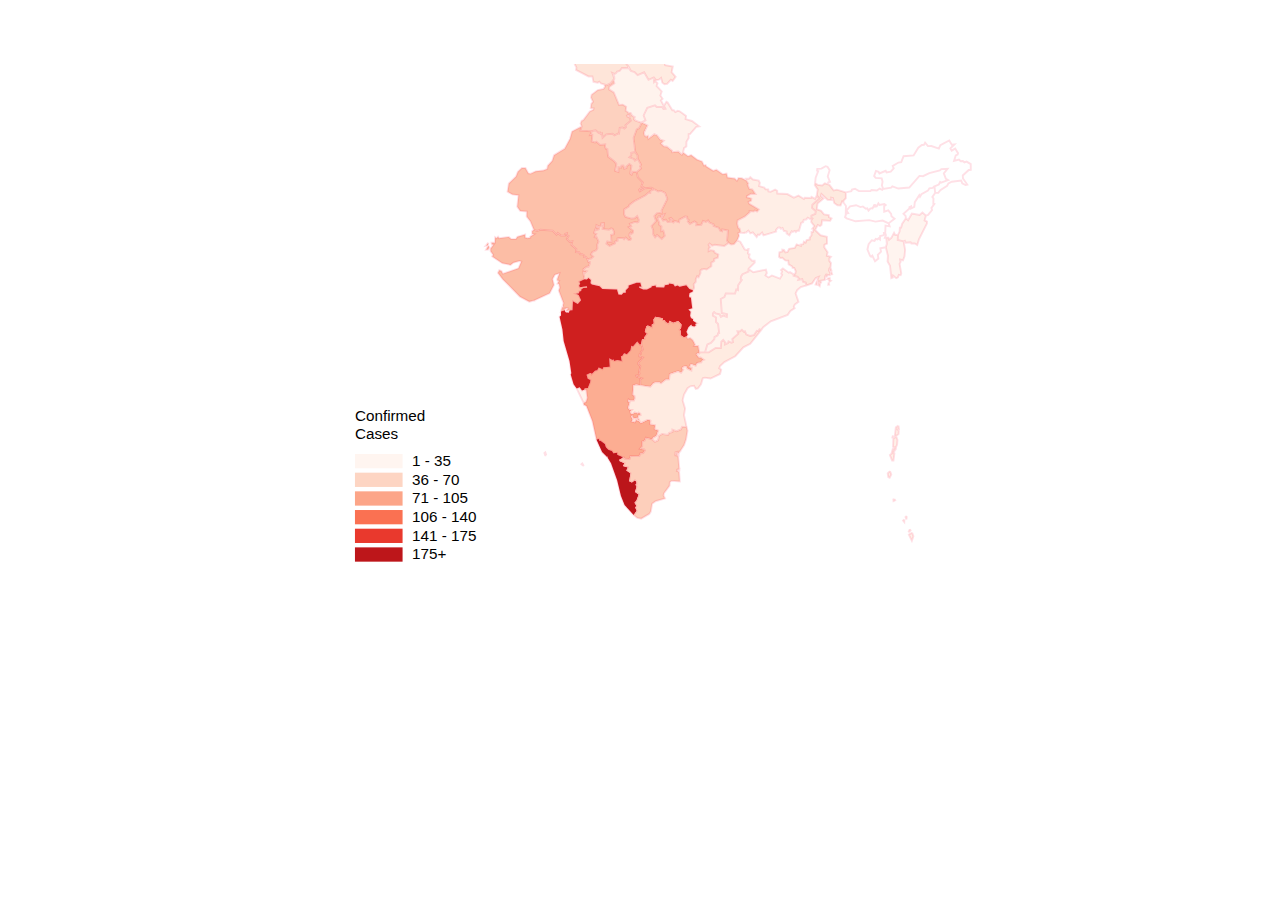
==== commit 46e70431: "changed font of map descriptor" ====
--- a/try.html
+++ b/try.html
@@ -8,6 +8,7 @@
     <!-- Bootstrap CSS -->
     <link rel="stylesheet" href="https://stackpath.bootstrapcdn.com/bootstrap/4.4.1/css/bootstrap.min.css" integrity="sha384-Vkoo8x4CGsO3+Hhxv8T/Q5PaXtkKtu6ug5TOeNV6gBiFeWPGFN9MuhOf23Q9Ifjh" crossorigin="anonymous">
     <link rel="stylesheet" href="./assets/css/bootstrap.min.css">
+    <link rel="stylesheet" href="./assets/css/style.css">
     <link rel="stylesheet" href="https://use.fontawesome.com/releases/v5.3.1/css/all.css" integrity="sha384-mzrmE5qonljUremFsqc01SB46JvROS7bZs3IO2EmfFsd15uHvIt+Y8vEf7N7fWAU"
      crossorigin="anonymous">
      <style>
@@ -27,7 +28,7 @@
 		<div class="jumbotron bg-transparent sm-12">
 			<div class="row">
 				<div class="col-sm-3">
-					<div class="card bg-dark" align="center" id="state" style=" border: 1px #fff; border-radius: 20px; font-family: Unlock, cursive; color: #fff;">
+					<div class="card bg-dark" align="center" id="state" style=" border: 1px #fff; border-radius: 20px; font-family: Righteous, cursive; color: #fff;">
 					</div>
 				</div>
 				<div class="col-sm-9">
--- a/assets/css/style.css
+++ b/assets/css/style.css
@@ -0,0 +1,546 @@
+.thumbnail {
+  width: 200px;
+  height: 200px;
+  border-radius: 100px;
+  border: 5px solid #1A1F2B;
+  padding: 0.0rem;
+  margin: 0.4rem;
+  background-color: #fff;
+}
+.card{
+  border-radius: 100px;
+  border-width: 10px;
+  border-top: 50px;
+  border-bottom: 50px;
+  border-collapse: collapse;
+  border-color: #dc3545;
+  text-align: center;
+}
+.card-header{
+  background-color: transparent;
+}
+h1{
+  font-family: 'Righteous', cursive;
+}
+.container2 {
+  position: relative;
+  height: 100%;
+  list-style: none;
+  margin: 0;
+  padding: 0 5%;
+  display: -webkit-box;
+  display: flex;
+  -webkit-box-pack: center;
+          justify-content: center;
+  -webkit-box-align: center;
+          align-items: center;
+}
+.card2 {
+  display: block;
+  position: relative;
+  margin: 0;
+  border-radius: 100px;
+  width: 100%;
+  height: 0;
+  padding: 0 0 28%;
+  -webkit-perspective: 700px;
+          perspective: 700px;
+       
+}
+.card2-object {
+  color: #FFF;
+  display: block;
+  float: left;
+  position: absolute;
+  top: 6%;
+  left: 6%;
+  width: 80%;
+  height: 80%;
+  -webkit-transform-style: preserve-3d;
+          transform-style: preserve-3d;
+}
+.card2-object.flip-in.card-1,
+.card2-object.flip-in.card-3 {
+  -webkit-animation: flip-2-hor-top-fwd 0.8s cubic-bezier(0.68, -0.55, 0.265, 1.55) both;
+          animation: flip-2-hor-top-fwd 0.8s cubic-bezier(0.68, -0.55, 0.265, 1.55) both;
+}
+.card2-object.flip-in.card-2 {
+  -webkit-animation: flip-2-hor-bottom-fwd 0.8s cubic-bezier(0.68, -0.55, 0.265, 1.55) both;
+          animation: flip-2-hor-bottom-fwd 0.8s cubic-bezier(0.68, -0.55, 0.265, 1.55) both;
+}
+.card2-object.flip-out.card-1,
+.card2-object.flip-out.card-3 {
+  animation: flip-2-hor-top-fwd 0.8s cubic-bezier(0.68, -0.55, 0.265, 1.55) reverse both;
+}
+.card2-object.flip-out.card-2 {
+  animation: flip-2-hor-bottom-fwd 0.8s cubic-bezier(0.68, -0.55, 0.265, 1.55) reverse both;
+}
+/*777777777777777777777777*/
+.card2-object.flip-in.card-4,
+.card2-object.flip-in.card-6 {
+  -webkit-animation: flip-2-hor-top-fwd 0.8s cubic-bezier(0.68, -0.55, 0.265, 1.55) both;
+          animation: flip-2-hor-top-fwd 0.8s cubic-bezier(0.68, -0.55, 0.265, 1.55) both;
+}
+.card2-object.flip-in.card-5 {
+  -webkit-animation: flip-2-hor-bottom-fwd 0.8s cubic-bezier(0.68, -0.55, 0.265, 1.55) both;
+          animation: flip-2-hor-bottom-fwd 0.8s cubic-bezier(0.68, -0.55, 0.265, 1.55) both;
+}
+.card2-object.flip-out.card-4,
+.card2-object.flip-out.card-6 {
+  animation: flip-2-hor-top-fwd 0.8s cubic-bezier(0.68, -0.55, 0.265, 1.55) reverse both;
+}
+.card2-object.flip-out.card-5 {
+  animation: flip-2-hor-bottom-fwd 0.8s cubic-bezier(0.68, -0.55, 0.265, 1.55) reverse both;
+}
+
+.card2-object-hf .back {
+  -webkit-transform: rotateX(180deg);
+          transform: rotateX(180deg);
+}
+.face {
+  color: #fff;
+  text-decoration: none;
+  display: -webkit-box;
+  display: flex;
+  -webkit-box-pack: center;
+          justify-content: center;
+  -webkit-box-align: end;
+          align-items: flex-end;
+  flex-wrap: wrap;
+  position: absolute;
+  width: 100%;
+  height: 100%;
+  -webkit-backface-visibility: hidden;
+          backface-visibility: hidden;
+}
+.face.front {
+  z-index: 20;
+  overflow: hidden;
+  background-repeat: no-repeat;
+  background-position: 50% 50%;
+  border-radius: 100px;
+}
+.face.front::before {
+  position: absolute;
+  top: -1px;
+  right: -1px;
+  bottom: -1px;
+  left: -1px;
+  content: "";
+  background: linear-gradient(45deg, rgba(0, 0, 0, 0.95) 0%, rgba(0, 0, 0, 0.5) 40%, rgba(0, 0, 0, 0.1) 100%) no-repeat;
+  opacity: 0.7;
+  z-index: 20;
+  border:7px solid #dc3545;
+  -webkit-transition: opacity 0.2s ease;
+  transition: opacity 0.2s ease;
+  border-radius: 100px;
+}
+.face.front::after {
+  position: absolute;
+  top: 7%;
+  right: 7%;
+  bottom: 7%;
+  left: 7%;
+  z-index: 100;
+  content: "";
+  border-radius: 100px;
+}
+.face.front .titleS {
+  position: absolute;
+  bottom: 3%;
+  left: 25%;
+  right: 25%;
+  overflow: hidden;
+  display: -webkit-box;
+  display: flex;
+  -webkit-box-pack: center;
+          justify-content: center;
+  -webkit-box-align: center;
+          align-items: center;
+  text-align: center;
+  flex-wrap: wrap;
+  z-index: 100;
+  -webkit-transform: translateY(0);
+          transform: translateY(0);
+  -webkit-transition: -webkit-transform 0.28s ease;
+  transition: -webkit-transform 0.28s ease;
+  transition: transform 0.28s ease;
+  transition: transform 0.28s ease, -webkit-transform 0.28s ease;
+  
+}
+.face.front .titleS .title {
+  position: relative;
+  width: 100%;
+  text-transform: uppercase;
+  font-size: 2vw;
+  line-height: 1;
+  opacity: 0.8;
+  -webkit-transition: opacity 0.2s ease;
+  transition: opacity 0.2s ease;
+}
+.face.front .titleS .title::after {
+  display: block;
+  margin: 7% auto 8% auto;
+  width: 100%;
+  height: 1px;
+  content: "";
+  background-color: #fff;
+  opacity: 0.5;
+  -webkit-transform: scale(0);
+          transform: scale(0);
+  -webkit-transition: -webkit-transform 0.15s;
+  transition: -webkit-transform 0.15s;
+  transition: transform 0.15s;
+  transition: transform 0.15s, -webkit-transform 0.15s;
+}
+.face.front .titleS .subtitle {
+  font-size: 1.2vw;
+  line-height: 1;
+  letter-spacing: 2px;
+  text-transform: uppercase;
+  opacity: 0;
+  -webkit-transition: opacity 0.15s;
+  transition: opacity 0.15s;
+  color:#ffffff;
+  font-family: 'Righteous', cursive;
+}
+.face.front:hover::before {
+  opacity: 0.9;
+}
+.face.front:hover .titleS {
+  -webkit-transform: translateY(-50%);
+          transform: translateY(-50%);
+}
+.face.front:hover .titleS .title {
+  opacity: 1;
+}
+.face.front:hover .titleS .title::after {
+  -webkit-transform: scale(1);
+          transform: scale(1);
+  opacity: 0.5;
+  -webkit-transition-delay: 0.15s;
+          transition-delay: 0.15s;
+  -webkit-transition-duration: 0.2s;
+          transition-duration: 0.2s;
+}
+.face.front:hover .titleS .subtitle {
+  opacity: 0.7;
+  -webkit-transition-delay: 0.2s;
+          transition-delay: 0.2s;
+  -webkit-transition-duration: 0.2s;
+          transition-duration: 0.2s;
+}
+.face.back {
+  color: #222;
+  background: #fff;
+  z-index: 10;
+}
+.info-container {
+  position: absolute;
+  display: -webkit-box;
+  display: flex;
+  -webkit-box-pack: center;
+          justify-content: center;
+  flex-wrap: wrap;
+  -webkit-box-align: start;
+          align-items: flex-start;
+  top: 6%;
+  right: 6%;
+  bottom: 6%;
+  left: 6%;
+  padding: 0;
+}
+/*(.img-wrapper {
+  position: absolute;
+  top: 0;
+  left: 0;
+  width: 100%;
+  height: 38%;
+  z-index: 10;
+}*/
+.img-wrapper::after {
+  content: "";
+  display: block;
+  position: absolute;
+  top: 0;
+  right: 0;
+  bottom: 0;
+  left: 0;
+  background: rgba(14, 6, 70, 0.6);
+  opacity: 0.7;
+  border-radius: 100px;
+}
+/*.avatar {
+  position: absolute;
+  left: 50%;
+  height: 68%;
+  width: 25.84%;
+  display: block;
+  border-radius: 50%;
+  margin-top: 25.08%;
+  margin-left: -12.92%;
+  background-color: #fff;
+  border: 3px solid #FFF;
+  z-index: 20;
+}*/
+.infoS {
+  display: -webkit-box;
+  display: flex;
+  -webkit-box-pack: center;
+          justify-content: center;
+  -webkit-box-align: center;
+          align-items: center;
+  flex-wrap: wrap;
+  position: absolute;
+  top: 0%;
+  left: 0;
+  right: 0;
+  bottom: 0;
+  padding: 4% 4% 10%;
+  border-radius: 100px;
+  background-color: #dc3545;
+  color: white;
+}
+.info-title {
+  font-size: 1.5vw;
+
+  text-align: center;
+  display: block;
+  width: 100%;
+}
+.info-content {
+  display: -webkit-box;
+  display: flex;
+  -webkit-box-pack: justify;
+          justify-content: space-between;
+  -webkit-box-align: center;
+          align-items: center;
+  width: 100%;
+  padding: 8% 0 0;
+  margin: 8% 0 0;
+  border-top: 1px solid #e0e0e0;
+}
+.info-content-item {
+  color: #222;
+  font-size: 0.75vw;
+  line-height: 1;
+  text-align: center;
+  display: inline-block;
+  padding: 0;
+  margin: 0;
+  text-transform: uppercase;
+  color: #aaa;
+}
+.info-content-item span {
+  display: block;
+  font-weight: bold;
+  font-size: 1.1vw;
+  margin-top: 7px;
+  text-transform: none;
+  color: #222;
+}
+.info {
+  position: absolute;
+  bottom: 30px;
+  left: 5%;
+  right: 5%;
+  font-size: 1em;
+  text-align: center;
+}
+.info a {
+  color: #8c0f8c;
+  text-decoration: none;
+}
+.info a:hover {
+  text-decoration: underline;
+}
+ 
+@-webkit-keyframes flip-2-hor-top-fwd {
+  0% {
+    -webkit-transform: translateY(0) translateZ(0) rotateX(0);
+            transform: translateY(0) translateZ(0) rotateX(0);
+    -webkit-transform-origin: 50% 0%;
+            transform-origin: 50% 0%;
+  }
+  100% {
+    -webkit-transform: translateY(-100%) translateZ(100px) rotateX(-180deg);
+            transform: translateY(-100%) translateZ(100px) rotateX(-180deg);
+    -webkit-transform-origin: 50% 100%;
+            transform-origin: 50% 100%;
+  }
+}
+@keyframes flip-2-hor-top-fwd {
+  0% {
+    -webkit-transform: translateY(0) translateZ(0) rotateX(0);
+            transform: translateY(0) translateZ(0) rotateX(0);
+    -webkit-transform-origin: 50% 0%;
+            transform-origin: 50% 0%;
+  }
+  100% {
+    -webkit-transform: translateY(-100%) translateZ(100px) rotateX(-180deg);
+            transform: translateY(-100%) translateZ(100px) rotateX(-180deg);
+    -webkit-transform-origin: 50% 100%;
+            transform-origin: 50% 100%;
+  }
+}
+ 
+@-webkit-keyframes flip-2-hor-bottom-fwd {
+  0% {
+    -webkit-transform: translateY(0) translateZ(0) rotateX(0);
+            transform: translateY(0) translateZ(0) rotateX(0);
+    -webkit-transform-origin: 50% 100%;
+            transform-origin: 50% 100%;
+  }
+  100% {
+    -webkit-transform: translateY(100%) translateZ(100px) rotateX(180deg);
+            transform: translateY(100%) translateZ(100px) rotateX(180deg);
+    -webkit-transform-origin: 50% 0%;
+            transform-origin: 50% 0%;
+  }
+}
+@keyframes flip-2-hor-bottom-fwd {
+  0% {
+    -webkit-transform: translateY(0) translateZ(0) rotateX(0);
+            transform: translateY(0) translateZ(0) rotateX(0);
+    -webkit-transform-origin: 50% 100%;
+            transform-origin: 50% 100%;
+  }
+  100% {
+    -webkit-transform: translateY(100%) translateZ(100px) rotateX(180deg);
+            transform: translateY(100%) translateZ(100px) rotateX(180deg);
+    -webkit-transform-origin: 50% 0%;
+            transform-origin: 50% 0%;
+  }
+}
+@media (max-width: 650px) {
+  .container {
+    display: block;
+    width: 100%;
+  }
+  .card {
+    height: 200px;
+    font-size: 5vw;
+  }
+  .info-title {
+    font-size: 7vw;
+  }
+  .info-content-item {
+    font-size: 4vw;
+  }
+  .info-content-item span {
+    font-size: 3vw;
+  }
+  .face.front .titleS .title {
+    font-size: 9vw;
+  }
+  .face.front .titleS.subtitle {
+    font-size: 5vw;
+  }
+}
+/* for table section*/
+input {
+  width: 200px;
+  border-radius: 5px;
+  text-align: center;
+  border: 1px solid #212121;
+  height: 40px;
+}
+table {
+  margin-top: 30px;
+}
+.table-info{
+  width: 85%;
+}
+tr:nth-of-type(even) {
+  background: #45484b;
+  color: #fff;
+}
+tr:nth-of-type(odd) {
+  background: #e9ecef;
+  color: #000;
+}
+th{
+  background: #dc3545;
+  color: #fff; 
+  border-radius: 30px;
+}
+td{
+  border-radius: 30px;
+}
+#central{
+  border-style: double;
+  border-width: 10px;
+  border-color: #343a40;
+  text-align: center;
+  border-radius: 20px;
+  padding: 0 0 0 0;
+}
+#imp{
+  font-size: 35px;
+  color: #000;
+  font-family:  'Righteous', cursive;
+}
+#help_head{
+  font-family: 'Righteous', cursive;
+  border-radius: 30px;
+}
+.list-group-item{
+  border-radius: 50px;
+  border-style: dotted;
+  border-collapse: collapse;
+  border-color:#dc3545;
+  border-width: 5px;
+  height: 80px;
+}
+/*td{
+  text-align: center ;
+}
+tr{
+  text-align: center ;
+}*/
+#jsymptom{
+  padding-top: 32px;
+}
+#jsick{
+  padding-top: 32px;
+}
+#jspread{
+  padding-top: 32px;
+}
+#help_head{
+  font-size: 20px;
+}
+.card-sick{
+  background-color:white;
+  color: #dc3545;
+  height: 80px;
+  width:250px ;
+  padding-top: 16px;
+  padding-bottom: 16px;
+  border-radius: 40px;
+  border-style: double;
+  border: 5px solid #343a40;
+  margin: 0.4rem;
+  font: 20px;
+  font-family: Righteous, cursive;
+}
+.responsive {
+  max-width: 100%;
+  height: auto;
+}
+.footer {
+  left: 0;
+  bottom: 0;
+  width: 100%;
+  background-color:#dc3545;
+  color: #fff;
+  text-align: center;
+}
+.bg {
+  /* The image used */
+  /*background-image: url("E:/covid19/assets/images/bg.jpg");*/
+  height: 100%;
+  background-position: center;
+  background-repeat: no-repeat;
+  background-size: cover;
+}
